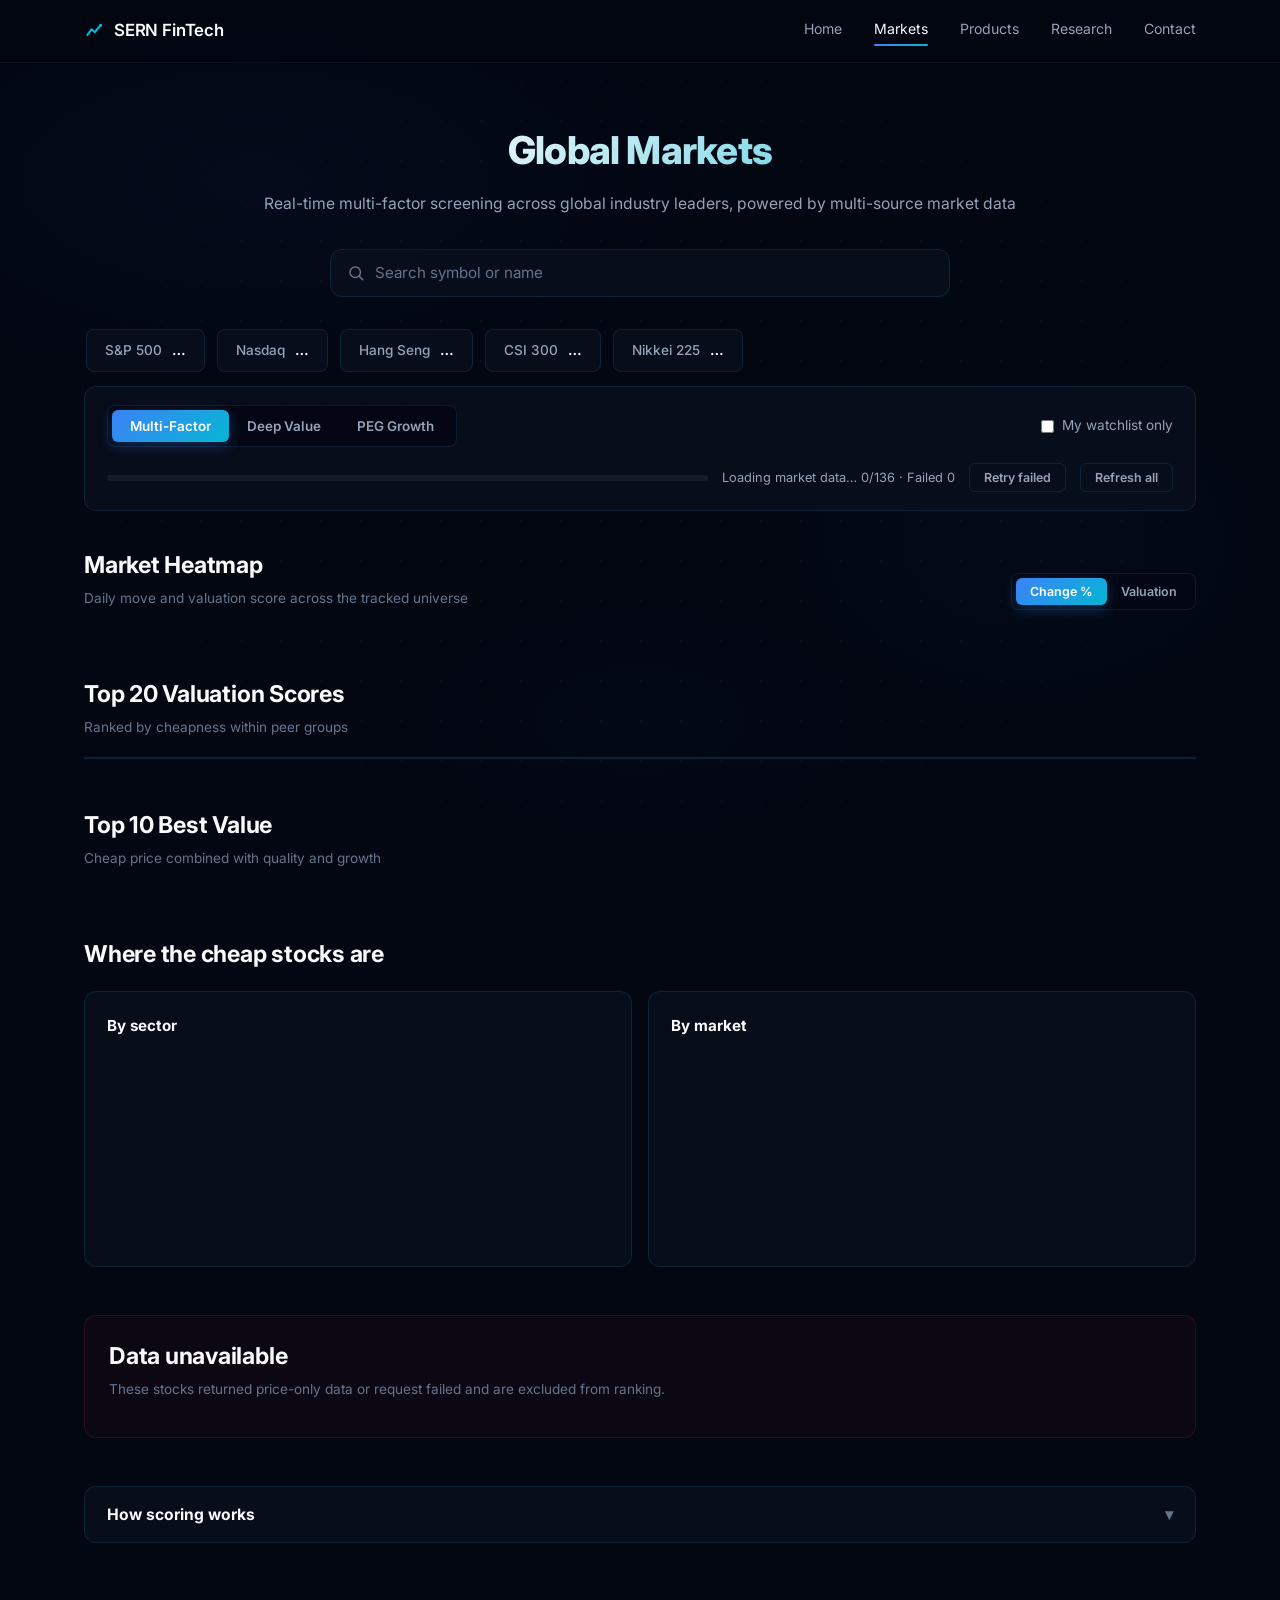
==== markets.html @ c51e7654 "feat: 基本面数据服务端化（Worker /v1/fundamentals 接入报价链） 修复"很多基本面数据为空"：fcf/forwardPe/PEG/非 A 股增速这 5 个字段只有 Yaho" ====
<!DOCTYPE html>
<html lang="en">
<head>
  <meta charset="UTF-8">
  <meta name="viewport" content="width=device-width, initial-scale=1.0">
  <title>SERN FinTech - Markets</title>
  <link rel="preconnect" href="https://fonts.googleapis.com">
  <link rel="preconnect" href="https://fonts.gstatic.com" crossorigin>
  <link href="https://fonts.googleapis.com/css2?family=Inter:wght@300;400;500;600;700;800&display=swap" rel="stylesheet">
  <link rel="stylesheet" href="css/style.css?v=20261005c">
  <link rel="icon" type="image/svg+xml" href="favicon.svg?v=20261005c">
  <link rel="icon" type="image/png" sizes="32x32" href="favicon-32.png?v=20261005c">
  <link rel="apple-touch-icon" href="apple-touch-icon.png?v=20261005c">
</head>
<body class="markets-page">
  <canvas id="particle-canvas" class="particle-canvas"></canvas>
  <div class="bg-grid"></div>
  <div class="bg-glow"></div>

  <nav class="navbar">
    <div class="container nav-container">
      <a href="index.html" class="logo">
        <span class="logo-icon">
          <svg width="20" height="20" viewBox="0 0 24 24" fill="none" stroke="currentColor" stroke-width="2.5" stroke-linecap="round" stroke-linejoin="round">
            <polyline points="4,17 9,10 13,13.5 20,5"></polyline>
            <circle cx="20" cy="5" r="1.8" fill="currentColor" stroke="none"></circle>
          </svg>
        </span>
        <span class="logo-text">SERN FinTech</span>
      </a>
      <ul class="nav-links" id="nav-links">
        <li><a href="index.html" data-i18n="nav.home">Home</a></li>
        <li><a href="markets.html" class="active" data-i18n="nav.markets">Markets</a></li>
        <li><a href="index.html#products" data-i18n="nav.products">Products</a></li>
        <li><a href="index.html#research" data-i18n="nav.research">Research</a></li>
        <li><a href="mailto:hinsyeow@outlook.com" data-i18n="nav.contact">Contact</a></li>
      </ul>
      <button type="button" class="nav-toggle" id="nav-toggle" aria-expanded="false" aria-controls="nav-links" aria-label="Menu">
        <span class="nav-toggle-box" aria-hidden="true">
          <span class="nav-toggle-line"></span>
          <span class="nav-toggle-line"></span>
          <span class="nav-toggle-line"></span>
        </span>
      </button>
      <!-- 语言切换暂时下线，默认英文（i18n.js 同步强制 en；恢复时取消注释即可）
      <button id="lang-toggle" class="lang-toggle">中文</button> -->
    </div>
  </nav>

  <main class="markets-main">
    <div class="container">
      <header class="markets-header">
        <h1 class="markets-title" data-i18n="page.title">Global Markets</h1>
        <p class="markets-subtitle" data-i18n="page.subtitle">Real-time multi-factor screening across global industry leaders, powered by multi-source market data</p>
      </header>

      <section class="search-section">
        <div class="search-box" id="search-box">
          <svg class="search-icon" width="18" height="18" viewBox="0 0 24 24" fill="none" stroke="currentColor" stroke-width="2" stroke-linecap="round" aria-hidden="true">
            <circle cx="11" cy="11" r="7"></circle>
            <line x1="21" y1="21" x2="16.5" y2="16.5"></line>
          </svg>
          <input type="text" id="search-input" autocomplete="off" autocapitalize="off" spellcheck="false" aria-expanded="false" aria-controls="search-panel" role="combobox" placeholder="Search symbol or name">
          <button type="button" class="search-clear" id="search-clear" aria-label="Clear">✕</button>
        </div>
        <div class="search-panel" id="search-panel" role="listbox"></div>
      </section>

      <div class="ticker-strip" id="index-ticker"></div>

      <div class="markets-panel">
        <div class="panel-row">
          <div class="model-seg" id="model-seg" role="group" aria-label="model">
            <button type="button" data-model="multifactor" data-i18n="model.multifactor">Multi-Factor</button>
            <button type="button" data-model="deepvalue" data-i18n="model.deepvalue">Deep Value</button>
            <button type="button" data-model="peg" data-i18n="model.peg">PEG Growth</button>
          </div>
          <label class="watch-toggle">
            <input type="checkbox" id="watch-filter">
            <span data-i18n="watch.filter">My watchlist only</span>
          </label>
        </div>

        <div class="progress-row">
          <div class="progress-track">
            <div class="progress-bar" id="progress-bar"></div>
          </div>
          <span class="progress-label" id="progress-label"></span>
          <button class="panel-btn" id="retry-btn" data-i18n="freshness.retry-failed">Retry failed</button>
          <button class="panel-btn" id="refresh-btn" data-i18n="freshness.refresh">Refresh all</button>
        </div>
      </div>

      <section class="heatmap-section">
        <div class="board-header heatmap-header">
          <div>
            <h2 class="board-title" data-i18n="heat.title">Market Heatmap</h2>
            <p class="board-subtitle" data-i18n="heat.subtitle">Daily move and valuation score across the tracked universe</p>
          </div>
          <div class="model-seg heat-seg" id="heat-seg" role="group" aria-label="heatmap mode">
            <button type="button" data-heat="change" data-i18n="heat.mode-change">Change %</button>
            <button type="button" data-heat="score" data-i18n="heat.mode-score">Valuation</button>
          </div>
        </div>
        <div class="heatmap" id="heatmap-body"></div>
      </section>

      <section class="board-section">
        <div class="board-header">
          <div>
            <h2 class="board-title" data-i18n="top20.title">Top 20 Valuation Scores</h2>
            <p class="board-subtitle" data-i18n="top20.subtitle">Ranked by cheapness within peer groups</p>
          </div>
        </div>
        <div class="rank-board" id="top20-body"></div>
      </section>

      <section class="board-section">
        <div class="board-header">
          <div>
            <h2 class="board-title" data-i18n="top10.title">Top 10 Best Value</h2>
            <p class="board-subtitle" data-i18n="top10.subtitle">Cheap price combined with quality and growth</p>
          </div>
        </div>
        <div class="value-grid" id="top10-body"></div>
      </section>

      <section class="distribution-section">
        <h2 class="board-title" data-i18n="dist.title">Where the cheap stocks are</h2>
        <div class="distribution-grid">
          <div class="donut-card">
            <h3 class="donut-card-title" data-i18n="dist.by-sector">By sector</h3>
            <div class="donut-wrap"><canvas id="donut-sector" class="donut-canvas"></canvas></div>
            <div class="legend-box" id="sector-legend"></div>
          </div>
          <div class="donut-card">
            <h3 class="donut-card-title" data-i18n="dist.by-market">By market</h3>
            <div class="donut-wrap"><canvas id="donut-market" class="donut-canvas"></canvas></div>
            <div class="legend-box" id="market-legend"></div>
          </div>
        </div>
      </section>

      <section class="insufficient-section" id="insufficient-section">
        <h2 class="board-title" data-i18n="insufficient.title">Data unavailable</h2>
        <p class="board-subtitle" data-i18n="insufficient.desc">These stocks returned price-only data or request failed and are excluded from ranking.</p>
        <div class="insufficient-list" id="insufficient-list"></div>
      </section>

      <section class="method-section">
        <button type="button" class="method-head collapsed" id="method-head">
          <span data-i18n="method.title">How scoring works</span>
          <span class="method-chevron">▾</span>
        </button>
        <div class="method-body" id="method-body">
          <p data-i18n="method.p1"></p>
          <p data-i18n="method.p2"></p>
          <p data-i18n="method.p3"></p>
          <p data-i18n="method.p4"></p>
          <p data-i18n="method.p5"></p>
          <p data-i18n="method.p6"></p>
        </div>
      </section>
    </div>
  </main>

  <div class="drawer-overlay" id="drawer-overlay"></div>
  <aside class="drawer" id="drawer">
    <div class="drawer-header">
      <div>
        <h3 class="drawer-title" id="drawer-title"></h3>
        <p class="drawer-sub" id="drawer-sub"></p>
      </div>
      <button class="drawer-close" id="drawer-close" aria-label="close">✕</button>
    </div>
    <div class="drawer-content">
      <div class="drawer-scores" id="drawer-scores"></div>
      <h4 class="drawer-section-title" data-i18n="drawer.metrics">Key metrics</h4>
      <div class="drawer-metrics" id="drawer-metrics"></div>
      <h4 class="drawer-section-title" data-i18n="drawer.trend">3-month trend</h4>
      <div class="drawer-spark-wrap"><canvas id="drawer-spark" class="drawer-spark"></canvas></div>
      <a class="btn btn-primary drawer-yahoo" id="drawer-yahoo" target="_blank" rel="noopener" data-i18n="drawer.open-yahoo">View on Yahoo Finance</a>
    </div>
  </aside>

  <script src="js/data/universe.js?v=20261005c"></script>
  <script src="js/i18n.js?v=20261005c"></script>
  <script src="js/nav.js?v=20261005c"></script>
  <script src="js/yahoo-client.js?v=20261005c"></script>
  <script src="js/market-data.js?v=20261005c"></script>
  <script src="js/scoring.js?v=20261005c"></script>
  <script src="js/heatmap.js?v=20261005c"></script>
  <script src="js/markets.js?v=20261005c"></script>
  <script src="js/search.js?v=20261005c"></script>
</body>
</html>
---- css/style.css ----
:root {
  --bg-primary: #030712;
  --bg-secondary: #0b1120;
  --bg-card: rgba(11, 17, 32, 0.65);
  --border-color: rgba(56, 189, 248, 0.12);
  --border-glow: rgba(56, 189, 248, 0.25);
  --text-primary: #f8fafc;
  --text-secondary: #94a3b8;
  --text-muted: #64748b;
  --accent-blue: #3b82f6;
  --accent-cyan: #06b6d4;
  --accent-orange: #f97316;
  --accent-yellow: #eab308;
  --accent-green: #22c55e;
  --accent-red: #ef4444;
  --gradient-start: #3b82f6;
  --gradient-end: #06b6d4;
  --font-family: 'Inter', -apple-system, BlinkMacSystemFont, 'Segoe UI', sans-serif;
}

*, *::before, *::after {
  margin: 0;
  padding: 0;
  box-sizing: border-box;
}

html {
  scroll-behavior: smooth;
}

body {
  font-family: var(--font-family);
  background-color: var(--bg-primary);
  color: var(--text-primary);
  line-height: 1.6;
  overflow-x: hidden;
  min-height: 100vh;
}

/* Particle Canvas */
.particle-canvas {
  position: fixed;
  inset: 0;
  width: 100%;
  height: 100%;
  pointer-events: none;
  z-index: 0;
}

/* Background Grid */
.bg-grid {
  position: fixed;
  inset: 0;
  pointer-events: none;
  z-index: 0;
  background-image:
    radial-gradient(circle at 1px 1px, rgba(56, 189, 248, 0.06) 1px, transparent 0);
  background-size: 40px 40px;
  mask-image: radial-gradient(ellipse at center, black 40%, transparent 80%);
  -webkit-mask-image: radial-gradient(ellipse at center, black 40%, transparent 80%);
}

/* Ambient Glow */
.bg-glow {
  position: fixed;
  inset: 0;
  pointer-events: none;
  z-index: 0;
  background:
    radial-gradient(ellipse 60% 40% at 20% 20%, rgba(59, 130, 246, 0.04) 0%, transparent 60%),
    radial-gradient(ellipse 50% 50% at 80% 60%, rgba(6, 182, 212, 0.03) 0%, transparent 50%),
    radial-gradient(ellipse 40% 30% at 50% 80%, rgba(59, 130, 246, 0.02) 0%, transparent 50%);
}

/* Container */
.container {
  max-width: 1160px;
  margin: 0 auto;
  padding: 0 24px;
  position: relative;
  z-index: 1;
}

/* Text Gradient */
.text-gradient {
  background: linear-gradient(135deg, var(--text-primary) 0%, var(--accent-cyan) 100%);
  -webkit-background-clip: text;
  -webkit-text-fill-color: transparent;
  background-clip: text;
}

/* Buttons */
.btn {
  display: inline-flex;
  align-items: center;
  justify-content: center;
  padding: 10px 22px;
  border-radius: 6px;
  font-size: 0.88rem;
  font-weight: 500;
  text-decoration: none;
  transition: all 0.3s ease;
  cursor: pointer;
  border: 1px solid transparent;
  letter-spacing: 0.01em;
}

.btn-primary {
  background: linear-gradient(180deg, #3b82f6, #1d4ed8);
  color: white;
  box-shadow: 0 0 20px rgba(59, 130, 246, 0.25), inset 0 1px 0 rgba(255,255,255,0.15);
  border: 1px solid rgba(96, 165, 250, 0.3);
}

.btn-primary:hover {
  transform: translateY(-2px);
  box-shadow: 0 0 30px rgba(59, 130, 246, 0.4), inset 0 1px 0 rgba(255,255,255,0.2);
}

.btn-outline {
  background: rgba(255,255,255,0.02);
  border-color: rgba(148, 163, 184, 0.3);
  color: var(--text-primary);
}

.btn-outline:hover {
  border-color: var(--accent-cyan);
  color: var(--accent-cyan);
  background: rgba(6, 182, 212, 0.05);
}

.btn-large {
  padding: 14px 36px;
  font-size: 1rem;
}

/* Navigation */
.navbar {
  position: fixed;
  top: 0;
  left: 0;
  right: 0;
  z-index: 100;
  padding: 16px 0;
  background: rgba(3, 7, 18, 0.65);
  backdrop-filter: blur(16px);
  -webkit-backdrop-filter: blur(16px);
  border-bottom: 1px solid rgba(255,255,255,0.04);
}

.nav-container {
  display: flex;
  align-items: center;
  justify-content: space-between;
}

.logo {
  display: flex;
  align-items: center;
  gap: 10px;
  text-decoration: none;
  color: var(--text-primary);
  font-weight: 600;
  font-size: 1.05rem;
}

.logo-icon {
  display: flex;
  align-items: center;
  color: var(--accent-cyan);
}

.logo-text {
  letter-spacing: -0.01em;
}

.nav-links {
  display: flex;
  list-style: none;
  gap: 32px;
}

.nav-links a {
  color: var(--text-secondary);
  text-decoration: none;
  font-size: 0.88rem;
  font-weight: 400;
  transition: color 0.3s ease;
}

.nav-links a:hover {
  color: var(--text-primary);
}

/* Mobile hamburger toggle: hidden on desktop, shown ≤768px where .nav-links is
   hidden; js/nav.js toggles .open + aria-expanded, and the three lines morph
   into an X while open. */
.nav-toggle {
  display: none;
  align-items: center;
  justify-content: center;
  width: 40px;
  height: 40px;
  color: var(--text-secondary);
  background: rgba(56, 189, 248, 0.06);
  border: 1px solid var(--border-color);
  border-radius: 10px;
  cursor: pointer;
  transition: color 0.25s ease, background 0.25s ease, border-color 0.25s ease;
}
.nav-toggle:hover,
.nav-toggle[aria-expanded="true"] {
  color: var(--accent-cyan);
  background: rgba(56, 189, 248, 0.12);
  border-color: var(--border-glow);
}
.nav-toggle:focus-visible {
  outline: 2px solid var(--accent-cyan);
  outline-offset: 2px;
}
.nav-toggle-box {
  position: relative;
  width: 18px;
  height: 14px;
}
.nav-toggle-line {
  position: absolute;
  left: 0;
  width: 100%;
  height: 2px;
  border-radius: 2px;
  background: currentColor;
  transition: top 0.25s ease, transform 0.25s ease, opacity 0.2s ease;
}
.nav-toggle-line:nth-child(1) { top: 0; }
.nav-toggle-line:nth-child(2) { top: 6px; }
.nav-toggle-line:nth-child(3) { top: 12px; }
.nav-toggle[aria-expanded="true"] .nav-toggle-line:nth-child(1) {
  top: 6px;
  transform: rotate(45deg);
}
.nav-toggle[aria-expanded="true"] .nav-toggle-line:nth-child(2) {
  opacity: 0;
}
.nav-toggle[aria-expanded="true"] .nav-toggle-line:nth-child(3) {
  top: 6px;
  transform: rotate(-45deg);
}
@keyframes nav-drop {
  from { opacity: 0; transform: translateY(-6px); }
  to { opacity: 1; transform: translateY(0); }
}

/* Hero Section */
.hero {
  position: relative;
  padding: 140px 0 80px;
  min-height: 100vh;
  display: flex;
  align-items: center;
  overflow: hidden;
}

.hero-bg-canvas {
  position: absolute;
  inset: 0;
  width: 100%;
  height: 100%;
  z-index: 0;
  opacity: 1;
}

.hero-container {
  display: grid;
  grid-template-columns: 1.1fr 1fr;
  gap: 40px;
  align-items: center;
}

.hero-content {
  position: relative;
  z-index: 2;
}

.hero-title {
  font-size: 3rem;
  font-weight: 700;
  line-height: 1.15;
  letter-spacing: -0.02em;
  margin-bottom: 18px;
}

.hero-subtitle {
  font-size: 1rem;
  color: var(--text-secondary);
  line-height: 1.7;
  margin-bottom: 32px;
}

.hero-buttons {
  display: flex;
  gap: 12px;
  flex-wrap: wrap;
}

.hero-visual {
  position: relative;
  display: flex;
  align-items: center;
  justify-content: center;
  z-index: 2;
}

#globe-canvas {
  width: 100%;
  max-width: 420px;
  height: auto;
}

.globe-glow {
  position: absolute;
  width: 350px;
  height: 350px;
  background: radial-gradient(circle, rgba(59, 130, 246, 0.4) 0%, rgba(6, 182, 212, 0.2) 40%, transparent 70%);
  border-radius: 50%;
  pointer-events: none;
  filter: blur(60px);
  z-index: -1;
}

/* Stats Bar */
.stats-bar {
  position: relative;
  z-index: 2;
  padding: 36px 0;
  background: rgba(11, 17, 32, 0.45);
  border-top: 1px solid var(--border-color);
  border-bottom: 1px solid var(--border-color);
  backdrop-filter: blur(8px);
}

.stats-bar-dark {
  background: rgba(3, 7, 18, 0.75);
}

.stats-container {
  display: flex;
  align-items: center;
  justify-content: space-around;
}

.stat-item {
  text-align: center;
  flex: 1;
}

.stat-value {
  font-size: 2.2rem;
  font-weight: 700;
  color: var(--text-primary);
  letter-spacing: -0.02em;
  line-height: 1.2;
}

.stat-plus,
.stat-percent,
.stat-unit {
  font-size: 1.3rem;
  color: var(--accent-cyan);
  font-weight: 600;
  margin-left: 2px;
}

.stat-small {
  font-size: 1.1rem;
  font-weight: 600;
  color: var(--text-primary);
  margin-left: 4px;
}

.stat-label {
  font-size: 0.8rem;
  color: var(--text-secondary);
  margin-top: 4px;
  letter-spacing: 0.02em;
}

.stat-divider {
  width: 1px;
  height: 48px;
  background: linear-gradient(to bottom, transparent, var(--border-glow), transparent);
}

/* Section Title */
.section-title {
  font-size: 1.35rem;
  font-weight: 600;
  margin-bottom: 24px;
  color: var(--text-primary);
  letter-spacing: -0.01em;
}

.section-title.center {
  text-align: center;
}

/* Solutions Section */
.solutions {
  padding: 72px 0;
  position: relative;
  z-index: 2;
}

.solutions-grid {
  display: grid;
  grid-template-columns: repeat(3, 1fr);
  gap: 18px;
}

.solution-card {
  background: var(--bg-card);
  border: 1px solid rgba(56, 189, 248, 0.2);
  border-radius: 10px;
  padding: 22px;
  backdrop-filter: blur(10px);
  transition: all 0.3s ease;
  position: relative;
  overflow: hidden;
  box-shadow: 0 0 25px rgba(56, 189, 248, 0.08), inset 0 0 30px rgba(56, 189, 248, 0.03);
}

.solution-card::before {
  content: '';
  position: absolute;
  top: 0;
  left: 0;
  right: 0;
  height: 1px;
  background: linear-gradient(90deg, transparent, var(--border-glow), transparent);
}

.solution-card:hover {
  border-color: var(--border-glow);
  transform: translateY(-3px);
  box-shadow: 0 10px 40px rgba(0, 0, 0, 0.3);
}

.card-header h3 {
  font-size: 0.95rem;
  font-weight: 600;
  margin-bottom: 14px;
  color: var(--text-primary);
}

.card-metrics {
  margin-bottom: 14px;
}

.metric-row {
  display: flex;
  justify-content: space-between;
  align-items: center;
  padding: 5px 0;
  border-bottom: 1px solid rgba(255,255,255,0.04);
}

.metric-name {
  font-size: 0.78rem;
  color: var(--text-muted);
}

.metric-value {
  font-size: 0.82rem;
  font-weight: 600;
  color: var(--text-primary);
}

.metric-value.negative {
  color: var(--accent-red);
}

.card-list {
  list-style: none;
  margin-bottom: 14px;
}

.card-list li {
  display: flex;
  align-items: center;
  gap: 8px;
  font-size: 0.8rem;
  color: var(--text-secondary);
  padding: 4px 0;
}

.bullet {
  width: 3px;
  height: 3px;
  border-radius: 50%;
  background: var(--accent-cyan);
  flex-shrink: 0;
}

.card-chart {
  width: 100%;
  height: 90px;
  display: block;
}

.card-x-labels {
  display: flex;
  justify-content: space-between;
  margin-top: 6px;
  padding: 0 2px;
}

.card-x-labels span {
  font-size: 0.6rem;
  color: var(--text-muted);
}

/* Analysis Section */
.analysis {
  padding: 72px 0;
  position: relative;
  z-index: 2;
}

.analysis-container {
  display: grid;
  grid-template-columns: 1fr 1.3fr;
  gap: 40px;
  align-items: start;
}

.analysis-text .section-title {
  margin-bottom: 6px;
}

.analysis-subtitle {
  font-size: 0.9rem;
  color: var(--text-secondary);
  margin-bottom: 20px;
}

.analysis-dots {
  display: grid;
  grid-template-columns: repeat(11, 1fr);
  gap: 10px;
  max-width: 220px;
  position: relative;
}

.dot {
  width: 5px;
  height: 5px;
  border-radius: 50%;
  background: rgba(56, 189, 248, 0.2);
}

.analysis-dots::before,
.analysis-dots::after {
  content: '';
  position: absolute;
  left: 0;
  right: 0;
  height: 1px;
  background: repeating-linear-gradient(
    90deg,
    rgba(56, 189, 248, 0.15) 0px,
    rgba(56, 189, 248, 0.15) 6px,
    transparent 6px,
    transparent 12px
  );
}

.analysis-dots::before {
  top: -10px;
}

.analysis-dots::after {
  bottom: -10px;
}

.analysis-chart-wrapper {
  background: var(--bg-card);
  border: 1px solid var(--border-color);
  border-radius: 10px;
  padding: 18px;
  position: relative;
  overflow: hidden;
}

.analysis-chart-wrapper::before {
  content: '';
  position: absolute;
  top: 0;
  left: 0;
  right: 0;
  height: 1px;
  background: linear-gradient(90deg, transparent, var(--border-glow), transparent);
}

.analysis-chart-header {
  display: flex;
  align-items: center;
  justify-content: space-between;
  margin-bottom: 14px;
}

.analysis-chart-header h4 {
  font-size: 0.88rem;
  font-weight: 600;
  color: var(--text-primary);
}

.badge {
  font-size: 0.68rem;
  color: var(--accent-cyan);
  background: rgba(6, 182, 212, 0.08);
  padding: 3px 10px;
  border-radius: 4px;
  border: 1px solid rgba(6, 182, 212, 0.15);
}

#portfolio-chart {
  width: 100%;
  height: 220px;
  display: block;
}

.chart-x-labels {
  display: flex;
  justify-content: space-between;
  margin-top: 8px;
  padding: 0 4px;
}

.chart-x-labels span {
  font-size: 0.62rem;
  color: var(--text-muted);
}

/* Partners Section */
.partners {
  padding: 56px 0;
  position: relative;
  z-index: 2;
  border-top: 1px solid var(--border-color);
  border-bottom: 1px solid var(--border-color);
  background: rgba(11, 17, 32, 0.25);
}

.partners-grid {
  display: flex;
  justify-content: center;
  align-items: center;
  gap: 48px;
  flex-wrap: wrap;
}

.partner-item {
  display: flex;
  align-items: center;
  gap: 10px;
  color: var(--text-secondary);
  transition: color 0.3s ease;
}

.partner-item:hover {
  color: var(--text-primary);
}

.partner-icon {
  display: flex;
  align-items: center;
  color: var(--text-secondary);
  opacity: 0.8;
}

.partner-name {
  font-size: 0.9rem;
  font-weight: 500;
}

/* CTA + Footer Wrapper */
.cta-footer-wrap {
  position: relative;
  overflow: hidden;
}

.bg-wave-canvas {
  position: fixed;
  inset: 0;
  width: 100%;
  height: 100%;
  z-index: 0;
  pointer-events: none;
}

/* CTA Section */
.cta {
  padding: 90px 0 60px;
  position: relative;
  z-index: 2;
  text-align: center;
}

.cta-title {
  font-size: 1.7rem;
  font-weight: 600;
  margin-bottom: 22px;
  color: var(--text-primary);
  letter-spacing: -0.01em;
}

.cta-container {
  position: relative;
}

/* Footer */
.footer {
  position: relative;
  padding: 0;
  z-index: 2;
}

.footer-content {
  position: relative;
  padding-top: 60px;
  border-top: 1px solid rgba(255,255,255,0.04);
}

.footer-grid {
  display: grid;
  grid-template-columns: 2fr 1fr 1fr 1fr;
  gap: 40px;
  margin-bottom: 44px;
}

.footer-brand .logo {
  margin-bottom: 12px;
}

.footer-desc {
  font-size: 0.82rem;
  color: var(--text-muted);
  line-height: 1.6;
  max-width: 260px;
}

.footer-links-col h4 {
  font-size: 0.82rem;
  font-weight: 600;
  color: var(--text-primary);
  margin-bottom: 14px;
}

.footer-links-col ul {
  list-style: none;
}

.footer-links-col li {
  margin-bottom: 9px;
}

.footer-links-col a {
  color: var(--text-muted);
  text-decoration: none;
  font-size: 0.82rem;
  transition: color 0.3s ease;
}

.footer-links-col a:hover {
  color: var(--accent-cyan);
}

.footer-bottom {
  border-top: 1px solid rgba(255,255,255,0.04);
  padding: 18px 0;
  text-align: center;
}

.footer-bottom p {
  font-size: 0.78rem;
  color: var(--text-muted);
}

/* Responsive */
@media (max-width: 1024px) {
  .hero-container {
    grid-template-columns: 1fr;
    text-align: center;
  }
  .hero-title {
    font-size: 2.5rem;
  }
  .hero-buttons {
    justify-content: center;
  }
  .hero-visual {
    order: -1;
  }
  #globe-canvas {
    max-width: 300px;
  }
  .solutions-grid {
    grid-template-columns: repeat(2, 1fr);
  }
  .analysis-container {
    grid-template-columns: 1fr;
  }
  .analysis-chart-wrapper {
    max-width: 600px;
  }
  .footer-grid {
    grid-template-columns: 1fr 1fr 1fr;
  }
  .footer-brand {
    grid-column: 1 / -1;
  }
}

@media (max-width: 768px) {
  .nav-links {
    display: none;
  }
  .nav-toggle {
    display: flex;
  }
  /* Floating card under the toggle, right-aligned to the container gutter */
  .nav-links.open {
    display: flex;
    flex-direction: column;
    gap: 2px;
    position: absolute;
    top: calc(100% + 10px);
    right: 24px;
    left: auto;
    min-width: 216px;
    margin: 0;
    padding: 8px;
    background: rgba(8, 15, 32, 0.94);
    backdrop-filter: blur(20px);
    -webkit-backdrop-filter: blur(20px);
    border: 1px solid var(--border-color);
    border-radius: 14px;
    box-shadow: 0 18px 50px rgba(0, 0, 0, 0.55);
    animation: nav-drop 0.22s ease;
  }
  .nav-links.open a {
    display: block;
    padding: 11px 14px;
    border-radius: 9px;
    font-size: 0.92rem;
    transition: color 0.2s ease, background 0.2s ease;
  }
  .nav-links.open a:hover {
    color: var(--text-primary);
    background: rgba(56, 189, 248, 0.1);
  }
  .nav-links.open a.active {
    color: var(--accent-cyan);
    background: rgba(56, 189, 248, 0.08);
  }
  .nav-links.open a.active::after {
    display: none; /* the card highlight replaces the desktop underline */
  }
  .hero {
    padding: 120px 0 60px;
    min-height: auto;
  }
  .hero-title {
    font-size: 1.9rem;
  }
  .stats-container {
    flex-direction: column;
    gap: 24px;
  }
  .stat-divider {
    width: 60px;
    height: 1px;
  }
  .solutions-grid {
    grid-template-columns: 1fr;
  }
  .partners-grid {
    gap: 24px;
  }
  .footer-grid {
    grid-template-columns: 1fr 1fr;
    gap: 28px;
  }
}

@media (max-width: 480px) {
  .hero-title {
    font-size: 1.6rem;
  }
  .stat-value {
    font-size: 1.7rem;
  }
  .cta-title {
    font-size: 1.3rem;
  }
  .footer-grid {
    grid-template-columns: 1fr;
  }
}

/* ============================================================
   Markets Page
   ============================================================ */

/* ---------- Language toggle ---------- */
.lang-toggle {
  margin-left: 20px;
  padding: 6px 14px;
  font-family: inherit;
  font-size: 0.8rem;
  font-weight: 600;
  color: var(--text-secondary);
  background: rgba(56, 189, 248, 0.08);
  border: 1px solid var(--border-color);
  border-radius: 6px;
  cursor: pointer;
  transition: all 0.2s ease;
}
.lang-toggle:hover {
  color: var(--text-primary);
  border-color: var(--border-glow);
  background: rgba(56, 189, 248, 0.14);
}
.nav-links a.active {
  color: var(--text-primary);
}
.nav-links a.active::after {
  content: '';
  display: block;
  height: 2px;
  margin-top: 2px;
  background: linear-gradient(90deg, var(--gradient-start), var(--gradient-end));
  border-radius: 2px;
}

/* ---------- Layout ---------- */
.markets-main {
  position: relative;
  z-index: 1;
  padding: 120px 0 80px;
}
.markets-header {
  text-align: center;
  margin-bottom: 32px;
}
.markets-title {
  font-size: 2.4rem;
  font-weight: 800;
  letter-spacing: -0.02em;
  background: linear-gradient(135deg, #f8fafc 30%, var(--accent-cyan));
  -webkit-background-clip: text;
  background-clip: text;
  -webkit-text-fill-color: transparent;
}
.markets-subtitle {
  margin-top: 10px;
  color: var(--text-secondary);
  font-size: 0.98rem;
}

/* ---------- Stock search ---------- */
.search-section {
  position: relative;
  max-width: 620px;
  margin: 0 auto 28px;
  z-index: 20; /* the suggestion panel floats above the ticker and cards */
}
.search-box {
  display: flex;
  align-items: center;
  gap: 10px;
  padding: 0 16px;
  background: var(--bg-card);
  border: 1px solid var(--border-color);
  border-radius: 12px;
  transition: border-color 0.2s ease, box-shadow 0.2s ease;
}
.search-box:focus-within {
  border-color: var(--border-glow);
  box-shadow: 0 0 0 3px rgba(56, 189, 248, 0.12);
}
.search-icon {
  flex: 0 0 auto;
  color: var(--text-muted);
}
#search-input {
  flex: 1;
  min-width: 0;
  height: 46px;
  background: none;
  border: none;
  outline: none;
  color: var(--text-primary);
  font-family: inherit;
  font-size: 0.95rem;
}
#search-input::placeholder {
  color: var(--text-muted);
}
.search-clear {
  display: none;
  align-items: center;
  justify-content: center;
  width: 26px;
  height: 26px;
  color: var(--text-muted);
  background: none;
  border: none;
  border-radius: 50%;
  cursor: pointer;
  font-size: 0.75rem;
  transition: color 0.2s ease, background 0.2s ease;
}
.search-clear.visible {
  display: flex;
}
.search-clear:hover {
  color: var(--text-primary);
  background: rgba(255, 255, 255, 0.08);
}
.search-panel {
  display: none;
  position: absolute;
  top: calc(100% + 8px);
  left: 0;
  right: 0;
  max-height: 340px;
  overflow-y: auto;
  padding: 8px;
  background: rgba(8, 15, 32, 0.94);
  backdrop-filter: blur(20px);
  -webkit-backdrop-filter: blur(20px);
  border: 1px solid var(--border-color);
  border-radius: 14px;
  box-shadow: 0 18px 50px rgba(0, 0, 0, 0.55);
  animation: nav-drop 0.18s ease;
}
.search-panel.open {
  display: block;
}
.search-group-title {
  padding: 8px 12px 4px;
  font-size: 0.72rem;
  font-weight: 600;
  letter-spacing: 0.06em;
  text-transform: uppercase;
  color: var(--text-muted);
}
.search-item {
  display: flex;
  align-items: center;
  justify-content: space-between;
  gap: 12px;
  width: 100%;
  padding: 10px 12px;
  background: none;
  border: none;
  border-radius: 9px;
  font-family: inherit;
  font-size: 0.9rem;
  color: var(--text-primary);
  cursor: pointer;
  text-align: left;
}
.search-item:hover,
.search-item.active {
  background: rgba(56, 189, 248, 0.1);
}
.search-item-name {
  overflow: hidden;
  text-overflow: ellipsis;
  white-space: nowrap;
}
.search-item-meta {
  display: flex;
  align-items: center;
  gap: 8px;
  flex: 0 0 auto;
}
.search-item-symbol {
  color: var(--text-secondary);
  font-size: 0.8rem;
}
.search-chip {
  padding: 2px 8px;
  font-size: 0.68rem;
  font-weight: 600;
  color: var(--accent-cyan);
  background: rgba(56, 189, 248, 0.1);
  border: 1px solid var(--border-color);
  border-radius: 999px;
}
.search-note {
  padding: 14px 12px;
  text-align: center;
  color: var(--text-muted);
  font-size: 0.85rem;
}
.search-loading {
  padding: 8px 12px;
  font-size: 0.78rem;
}
/* skeleton/failure note in the drawer metrics grid (off-universe results) */
.drawer-note {
  grid-column: 1 / -1;
  padding: 18px 14px;
  text-align: center;
  color: var(--text-muted);
  font-size: 0.88rem;
}

/* ---------- Ticker strip ---------- */
.ticker-strip {
  display: flex;
  gap: 12px;
  overflow-x: auto;
  padding: 4px 2px 14px;
  scrollbar-width: none;
}
.ticker-strip::-webkit-scrollbar { display: none; }
.ticker-item {
  display: flex;
  align-items: center;
  gap: 10px;
  flex: 0 0 auto;
  padding: 10px 18px;
  background: var(--bg-card);
  border: 1px solid var(--border-color);
  border-radius: 8px;
  font-size: 0.85rem;
}
.ticker-name { color: var(--text-secondary); font-weight: 500; }
.ticker-value { font-weight: 700; }
/* 红涨绿跌 (spec §5.1) */
.ticker-value.up { color: var(--accent-red); }
.ticker-value.down { color: var(--accent-green); }
.ticker-na { color: var(--text-muted); }

/* ---------- Control panel ---------- */
.markets-panel {
  background: var(--bg-card);
  border: 1px solid var(--border-color);
  border-radius: 12px;
  padding: 18px 22px;
  margin-bottom: 36px;
}
.panel-row {
  display: flex;
  align-items: center;
  justify-content: space-between;
  gap: 16px;
  flex-wrap: wrap;
}
.model-seg {
  display: inline-flex;
  background: rgba(3, 7, 18, 0.7);
  border: 1px solid var(--border-color);
  border-radius: 8px;
  padding: 4px;
}
.model-seg button {
  padding: 8px 18px;
  font-family: inherit;
  font-size: 0.84rem;
  font-weight: 600;
  color: var(--text-secondary);
  background: transparent;
  border: none;
  border-radius: 6px;
  cursor: pointer;
  transition: all 0.2s ease;
}
.model-seg button:hover { color: var(--text-primary); }
.model-seg button.active {
  color: #fff;
  background: linear-gradient(135deg, var(--gradient-start), var(--gradient-end));
  box-shadow: 0 4px 14px rgba(59, 130, 246, 0.3);
}
.watch-toggle {
  display: inline-flex;
  align-items: center;
  gap: 8px;
  font-size: 0.85rem;
  color: var(--text-secondary);
  cursor: pointer;
  user-select: none;
}
.watch-toggle input { accent-color: var(--accent-cyan); cursor: pointer; }

.progress-row {
  display: flex;
  align-items: center;
  gap: 14px;
  margin-top: 16px;
}
.progress-track {
  flex: 1;
  height: 6px;
  background: rgba(255, 255, 255, 0.06);
  border-radius: 3px;
  overflow: hidden;
}
.progress-bar {
  height: 100%;
  width: 0;
  background: linear-gradient(90deg, var(--gradient-start), var(--gradient-end));
  border-radius: 3px;
  transition: width 0.3s ease;
}
.progress-label {
  font-size: 0.8rem;
  color: var(--text-secondary);
  white-space: nowrap;
}
.panel-btn {
  padding: 6px 14px;
  font-family: inherit;
  font-size: 0.78rem;
  font-weight: 600;
  color: var(--text-secondary);
  background: transparent;
  border: 1px solid var(--border-color);
  border-radius: 6px;
  cursor: pointer;
  white-space: nowrap;
  transition: all 0.2s ease;
}
.panel-btn:hover {
  color: var(--text-primary);
  border-color: var(--border-glow);
}

/* ---------- Board sections ---------- */
.board-section { margin-bottom: 48px; }
.board-header { margin-bottom: 18px; }
.board-title {
  font-size: 1.45rem;
  font-weight: 700;
  letter-spacing: -0.01em;
}
.board-subtitle {
  margin-top: 4px;
  font-size: 0.85rem;
  color: var(--text-muted);
}

/* ---------- Rank rows (custom table) ---------- */
.rank-board {
  background: var(--bg-card);
  border: 1px solid var(--border-color);
  border-radius: 12px;
  overflow: hidden;
}
.rank-row {
  display: grid;
  grid-template-columns: 48px minmax(180px, 2fr) minmax(150px, 1.4fr) minmax(170px, 1.6fr) 92px 92px 56px;
  align-items: center;
  gap: 12px;
  padding: 13px 20px;
  border-top: 1px solid rgba(255, 255, 255, 0.04);
  cursor: pointer;
  transition: background 0.15s ease;
}
.rank-row:first-child { border-top: none; }
.rank-row:not(.rank-head):hover { background: rgba(56, 189, 248, 0.06); }
.rank-head {
  background: rgba(3, 7, 18, 0.55);
  font-size: 0.74rem;
  font-weight: 600;
  text-transform: uppercase;
  letter-spacing: 0.05em;
  color: var(--text-muted);
  cursor: default;
}
.rank-num {
  font-size: 0.95rem;
  font-weight: 700;
  color: var(--text-secondary);
}
.rank-row:nth-child(2) .rank-num,
.rank-row:nth-child(3) .rank-num,
.rank-row:nth-child(4) .rank-num { color: var(--accent-cyan); }
.rank-company-name { font-size: 0.92rem; font-weight: 600; }
.rank-company-symbol { font-size: 0.76rem; color: var(--text-muted); }
.rank-tags { display: flex; flex-wrap: wrap; gap: 6px; }
.market-tag, .sector-tag {
  padding: 2px 9px;
  font-size: 0.7rem;
  font-weight: 600;
  border-radius: 4px;
  white-space: nowrap;
}
.market-tag {
  background: rgba(56, 189, 248, 0.1);
  color: var(--accent-cyan);
  border: 1px solid rgba(56, 189, 248, 0.2);
}
.market-cn { background: rgba(239, 68, 68, 0.1); color: var(--accent-red); border-color: rgba(239,68,68,0.2); }
.market-hk { background: rgba(249, 115, 22, 0.1); color: var(--accent-orange); border-color: rgba(249,115,22,0.2); }
.market-jp { background: rgba(34, 197, 94, 0.1); color: var(--accent-green); border-color: rgba(34,197,94,0.2); }
.market-kr { background: rgba(6, 182, 212, 0.1); color: var(--accent-cyan); border-color: rgba(6,182,212,0.2); }
.market-tw { background: rgba(234, 179, 8, 0.1); color: var(--accent-yellow); border-color: rgba(234,179,8,0.2); }
.market-eu { background: rgba(168, 85, 247, 0.1); color: #c084fc; border-color: rgba(168,85,247,0.2); }
.sector-tag {
  background: rgba(255, 255, 255, 0.05);
  color: var(--text-secondary);
}
.rank-metrics {
  display: grid;
  grid-template-columns: repeat(3, 1fr);
  gap: 8px;
  font-size: 0.82rem;
  color: var(--text-secondary);
  text-align: left;
}
.rank-metrics-head { font-size: 0.72rem; color: var(--text-muted); font-weight: 600; }
.rank-score { text-align: center; font-size: 0.92rem; font-weight: 700; color: var(--accent-cyan); }
.rank-head .rank-score { font-size: 0.72rem; color: var(--text-muted); }
.rank-actions { display: flex; justify-content: flex-end; }
.star-btn {
  display: inline-flex;
  color: var(--text-muted);
  background: transparent;
  border: none;
  cursor: pointer;
  padding: 4px;
  border-radius: 4px;
  transition: color 0.15s ease, transform 0.15s ease;
}
.star-btn:hover { color: var(--accent-yellow); transform: scale(1.15); }
.star-btn.starred { color: var(--accent-yellow); }
.board-placeholder {
  padding: 40px 20px;
  text-align: center;
  color: var(--text-muted);
  font-size: 0.88rem;
}

/* ---------- Top 10 value cards ---------- */
.value-grid {
  display: grid;
  grid-template-columns: repeat(2, 1fr);
  gap: 14px;
}
.value-card {
  background: var(--bg-card);
  border: 1px solid var(--border-color);
  border-radius: 12px;
  padding: 18px 20px;
  cursor: pointer;
  transition: all 0.2s ease;
}
.value-card:hover {
  border-color: var(--border-glow);
  transform: translateY(-2px);
  box-shadow: 0 10px 30px rgba(0, 0, 0, 0.35);
}
.value-card-top {
  display: flex;
  align-items: center;
  gap: 14px;
  margin-bottom: 14px;
}
.value-rank {
  font-size: 0.85rem;
  font-weight: 800;
  color: var(--accent-cyan);
  background: rgba(56, 189, 248, 0.1);
  border: 1px solid rgba(56, 189, 248, 0.2);
  border-radius: 6px;
  padding: 4px 9px;
}
.value-card-name-wrap { flex: 1; min-width: 0; }
.value-card-name {
  display: block;
  font-size: 0.95rem;
  font-weight: 700;
  white-space: nowrap;
  overflow: hidden;
  text-overflow: ellipsis;
}
.value-card-sub { font-size: 0.76rem; color: var(--text-muted); }
.value-score {
  font-size: 1.5rem;
  font-weight: 800;
  color: var(--accent-cyan);
}
.mini-bars {
  display: grid;
  grid-template-columns: repeat(3, 1fr);
  gap: 12px;
}
.mini-bar-col { display: flex; flex-direction: column; gap: 5px; }
.mini-bar-label { font-size: 0.68rem; color: var(--text-muted); font-weight: 600; }
.mini-bar-track {
  height: 5px;
  background: rgba(255, 255, 255, 0.06);
  border-radius: 3px;
  overflow: hidden;
}
.mini-bar-fill {
  height: 100%;
  border-radius: 3px;
  width: 0;
  transition: width 0.4s ease;
}
.mini-bar-valuation { background: linear-gradient(90deg, #3b82f6, #06b6d4); }
.mini-bar-quality { background: linear-gradient(90deg, #22c55e, #84cc16); }
.mini-bar-growth { background: linear-gradient(90deg, #f97316, #eab308); }

/* ---------- Distribution donuts ---------- */
.distribution-section { margin-bottom: 48px; }
.distribution-grid {
  display: grid;
  grid-template-columns: repeat(2, 1fr);
  gap: 16px;
  margin-top: 18px;
}
.donut-card {
  background: var(--bg-card);
  border: 1px solid var(--border-color);
  border-radius: 12px;
  padding: 22px;
}
.donut-card-title {
  font-size: 0.95rem;
  font-weight: 700;
  margin-bottom: 12px;
}
.donut-wrap {
  display: flex;
  justify-content: center;
}
.donut-canvas { width: 180px; height: 180px; }
.legend-box { margin-top: 14px; }
.legend-row {
  display: flex;
  align-items: center;
  gap: 10px;
  padding: 4px 0;
  font-size: 0.82rem;
}
.legend-dot {
  width: 9px;
  height: 9px;
  border-radius: 50%;
  flex: 0 0 auto;
}
.legend-label { flex: 1; color: var(--text-secondary); }
.legend-count { font-weight: 700; color: var(--text-primary); }

/* ---------- Insufficient list ---------- */
.insufficient-section {
  background: rgba(239, 68, 68, 0.04);
  border: 1px solid rgba(239, 68, 68, 0.15);
  border-radius: 12px;
  padding: 22px 24px;
  margin-bottom: 48px;
}
.insufficient-list {
  display: flex;
  flex-wrap: wrap;
  gap: 10px;
  margin-top: 14px;
}
.insufficient-row {
  display: inline-flex;
  align-items: center;
  gap: 10px;
  padding: 7px 12px;
  background: rgba(3, 7, 18, 0.6);
  border: 1px solid var(--border-color);
  border-radius: 8px;
  font-size: 0.82rem;
}
.insufficient-symbol { color: var(--text-muted); font-size: 0.76rem; }
.insufficient-retry {
  padding: 3px 10px;
  font-family: inherit;
  font-size: 0.74rem;
  font-weight: 600;
  color: var(--accent-cyan);
  background: transparent;
  border: 1px solid rgba(56, 189, 248, 0.3);
  border-radius: 5px;
  cursor: pointer;
}
.insufficient-retry:hover { background: rgba(56, 189, 248, 0.1); }

/* ---------- Methodology ---------- */
.method-section {
  background: var(--bg-card);
  border: 1px solid var(--border-color);
  border-radius: 12px;
  overflow: hidden;
}
.method-head {
  display: flex;
  align-items: center;
  justify-content: space-between;
  width: 100%;
  padding: 18px 22px;
  font-family: inherit;
  font-size: 0.98rem;
  font-weight: 700;
  color: var(--text-primary);
  background: transparent;
  border: none;
  cursor: pointer;
}
.method-chevron {
  color: var(--text-muted);
  transition: transform 0.25s ease;
}
.method-head:not(.collapsed) .method-chevron { transform: rotate(180deg); }
.method-body {
  max-height: 0;
  overflow: hidden;
  transition: max-height 0.3s ease;
}
.method-body.open { max-height: 1200px; }
.method-body p {
  padding: 0 22px 14px;
  font-size: 0.86rem;
  color: var(--text-secondary);
}
.method-body p:last-child { padding-bottom: 20px; }

/* ---------- Drawer ---------- */
.drawer-overlay {
  position: fixed;
  inset: 0;
  background: rgba(3, 7, 18, 0.6);
  backdrop-filter: blur(3px);
  -webkit-backdrop-filter: blur(3px);
  opacity: 0;
  pointer-events: none;
  transition: opacity 0.25s ease;
  z-index: 200;
}
.drawer-overlay.active { opacity: 1; pointer-events: auto; }
.drawer {
  position: fixed;
  top: 0;
  right: 0;
  width: 440px;
  max-width: 92vw;
  height: 100%;
  background: var(--bg-secondary);
  border-left: 1px solid var(--border-color);
  z-index: 201;
  transform: translateX(100%);
  transition: transform 0.28s cubic-bezier(0.4, 0, 0.2, 1);
  display: flex;
  flex-direction: column;
}
.drawer.open { transform: translateX(0); }
.drawer-header {
  display: flex;
  align-items: flex-start;
  justify-content: space-between;
  padding: 22px 24px 16px;
  border-bottom: 1px solid rgba(255, 255, 255, 0.05);
}
.drawer-title { font-size: 1.15rem; font-weight: 700; }
.drawer-sub { margin-top: 4px; font-size: 0.8rem; color: var(--text-muted); }
.drawer-close {
  color: var(--text-muted);
  background: transparent;
  border: none;
  font-size: 1rem;
  cursor: pointer;
  padding: 4px 8px;
}
.drawer-close:hover { color: var(--text-primary); }
.drawer-content {
  flex: 1;
  overflow-y: auto;
  padding: 20px 24px 28px;
}
.drawer-scores {
  display: grid;
  grid-template-columns: repeat(3, 1fr);
  gap: 14px;
  margin-bottom: 24px;
}
.score-break-head {
  display: flex;
  justify-content: space-between;
  font-size: 0.74rem;
  color: var(--text-secondary);
  font-weight: 600;
  margin-bottom: 5px;
}
.drawer-section-title {
  font-size: 0.85rem;
  font-weight: 700;
  text-transform: uppercase;
  letter-spacing: 0.06em;
  color: var(--text-muted);
  margin: 22px 0 12px;
}
.drawer-metrics {
  display: grid;
  grid-template-columns: repeat(2, 1fr);
  gap: 10px;
}
.metric-box {
  background: rgba(3, 7, 18, 0.5);
  border: 1px solid rgba(255, 255, 255, 0.05);
  border-radius: 8px;
  padding: 10px 12px;
}
.metric-box-label { font-size: 0.7rem; color: var(--text-muted); }
.metric-box-value { margin-top: 3px; font-size: 0.92rem; font-weight: 700; }
.drawer-spark-wrap {
  background: rgba(3, 7, 18, 0.5);
  border: 1px solid rgba(255, 255, 255, 0.05);
  border-radius: 8px;
  padding: 10px;
}
.drawer-spark { width: 100%; height: 130px; display: block; }
.drawer-yahoo { margin-top: 24px; width: 100%; }

/* ---------- Heatmap ---------- */
.heatmap-section { margin-bottom: 48px; }
.heatmap-header {
  display: flex;
  align-items: flex-end;
  justify-content: space-between;
  gap: 16px;
  flex-wrap: wrap;
}
.heat-seg button { padding: 6px 14px; font-size: 0.78rem; }
.heatmap {
  display: grid;
  grid-template-columns: repeat(2, 1fr);
  gap: 14px;
  margin-top: 18px;
}
.heat-group {
  background: var(--bg-card);
  border: 1px solid var(--border-color);
  border-radius: 12px;
  padding: 16px 18px;
}
.heat-group-title {
  font-size: 0.85rem;
  font-weight: 700;
  color: var(--text-secondary);
  margin-bottom: 10px;
}
.heat-grid {
  display: flex;
  flex-wrap: wrap;
  gap: 6px;
}
.heat-tile {
  min-width: 74px;
  padding: 6px 8px;
  border-radius: 6px;
  text-align: center;
  cursor: pointer;
  border: 1px solid transparent;
  transition: transform 0.15s ease, border-color 0.15s ease;
  color: #f8fafc;
}
.heat-tile:hover {
  border-color: var(--border-glow);
  transform: translateY(-1px);
}
.heat-symbol { font-size: 0.72rem; font-weight: 700; letter-spacing: 0.01em; }
.heat-value { font-size: 0.72rem; opacity: 0.92; margin-top: 1px; }

/* change mode bands: red up / green down (CN convention) */
.heat-up-3 { background: rgba(239, 68, 68, 0.95); }
.heat-up-2 { background: rgba(239, 68, 68, 0.6); }
.heat-up-1 { background: rgba(239, 68, 68, 0.32); }
.heat-flat { background: rgba(255, 255, 255, 0.07); color: var(--text-secondary); }
.heat-down-1 { background: rgba(34, 197, 94, 0.32); }
.heat-down-2 { background: rgba(34, 197, 94, 0.6); }
.heat-down-3 { background: rgba(34, 197, 94, 0.95); }

/* score mode bands: green = cheap */
.heat-s-4 { background: rgba(34, 197, 94, 0.95); }
.heat-s-3 { background: rgba(34, 197, 94, 0.6); }
.heat-s-2 { background: rgba(34, 197, 94, 0.3); }
.heat-s-1 { background: rgba(234, 179, 8, 0.4); }
.heat-s-0 { background: rgba(239, 68, 68, 0.55); }

.heat-na { background: rgba(255, 255, 255, 0.04); color: var(--text-muted); }

/* ---------- Markets responsive ---------- */
@media (max-width: 900px) {
  .rank-row {
    grid-template-columns: 40px minmax(140px, 1fr) auto 52px;
    gap: 10px;
    padding: 12px 16px;
  }
  .rank-row .rank-tags { grid-column: 2 / 4; grid-row: 2; }
  .rank-head { display: none; }
  .rank-row { position: relative; padding-top: 14px; }
  .rank-row .rank-metrics { display: none; }
  .rank-row .rank-score-composite { display: none; }
  .value-grid { grid-template-columns: 1fr; }
  .distribution-grid { grid-template-columns: 1fr; }
  .heatmap { grid-template-columns: 1fr; }
}

@media (max-width: 640px) {
  .heat-tile { min-width: 62px; padding: 5px 6px; }
  .heat-grid { gap: 5px; }
}

@media (max-width: 640px) {
  .markets-main { padding: 104px 0 60px; }
  .markets-title { font-size: 1.7rem; }
  .markets-subtitle { font-size: 0.86rem; }
  .markets-panel { padding: 14px 16px; }
  .model-seg { width: 100%; }
  .model-seg button { flex: 1; padding: 8px 6px; font-size: 0.76rem; }
  .progress-row { flex-wrap: wrap; }
  .progress-label { order: 3; width: 100%; }
  .drawer { width: 100%; max-width: 100%; }
  .drawer-scores { grid-template-columns: 1fr; gap: 10px; }
  .lang-toggle { margin-left: 10px; padding: 6px 10px; }
}
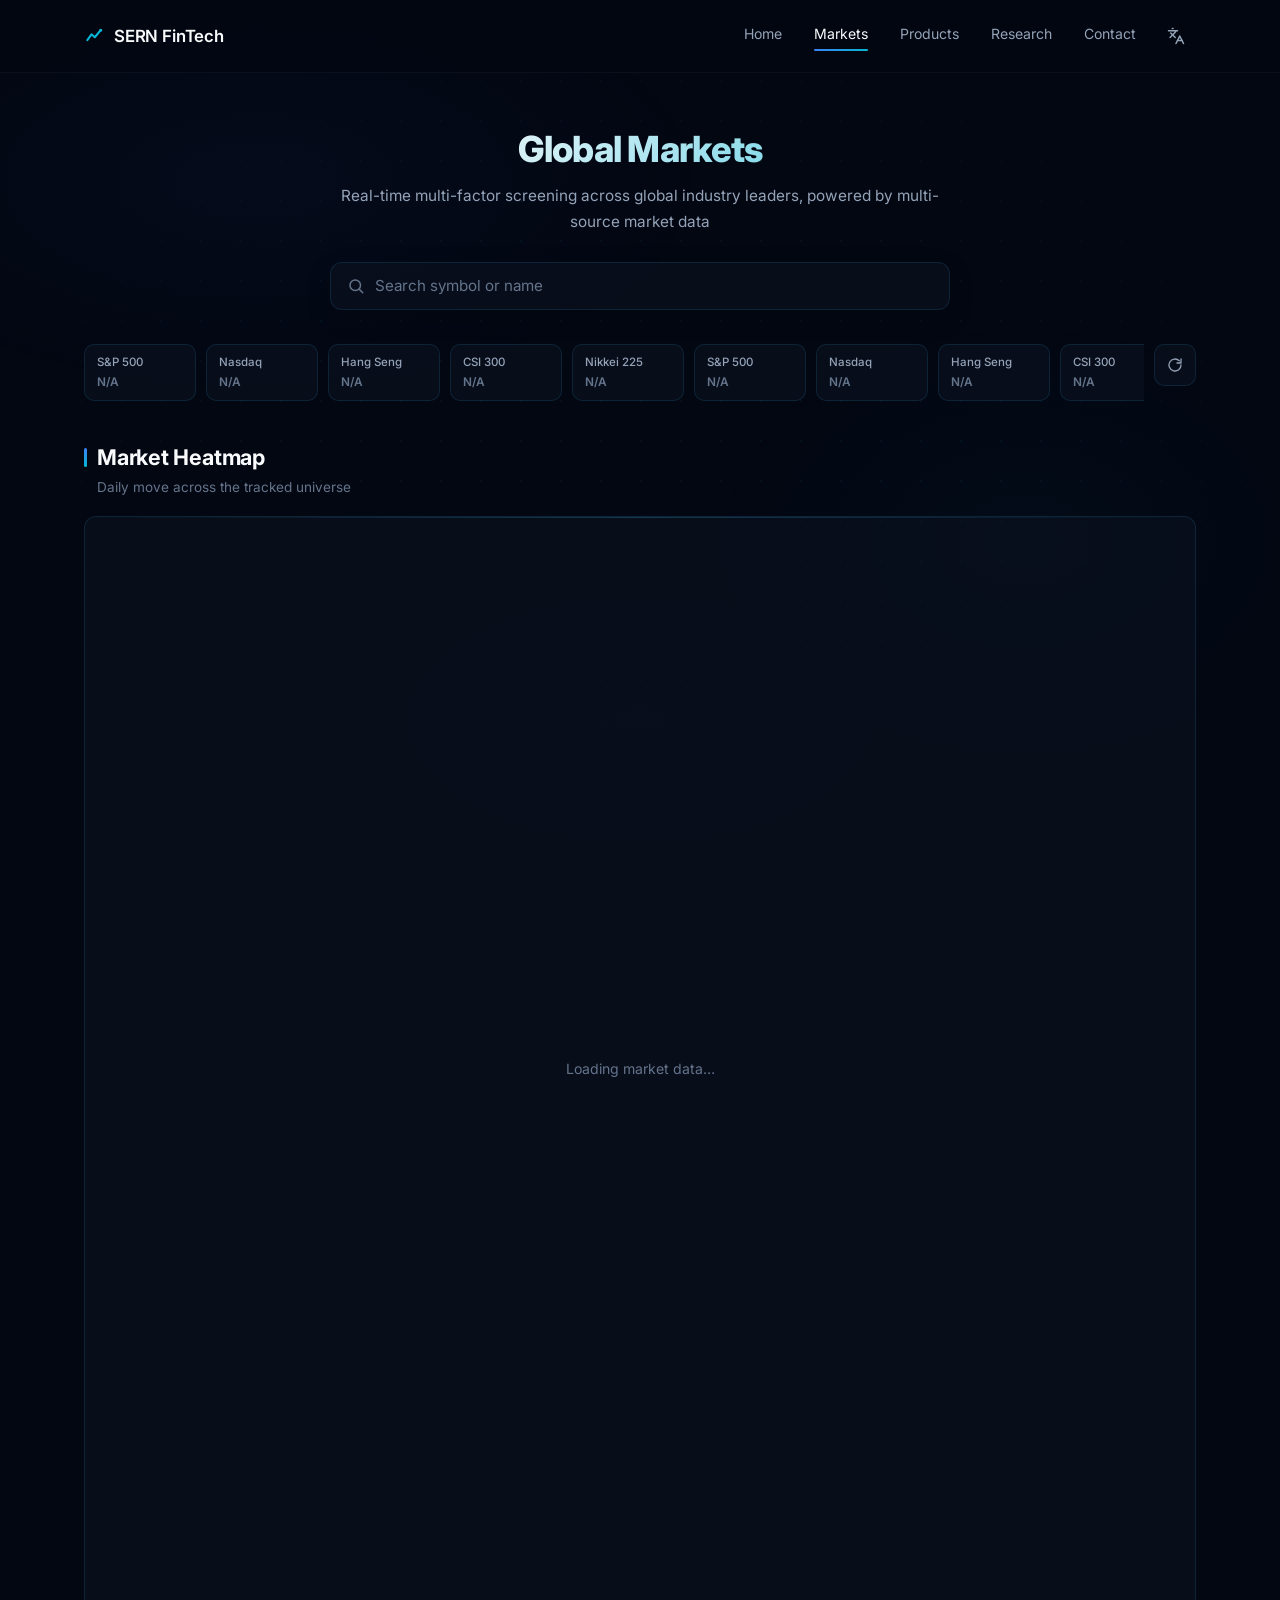
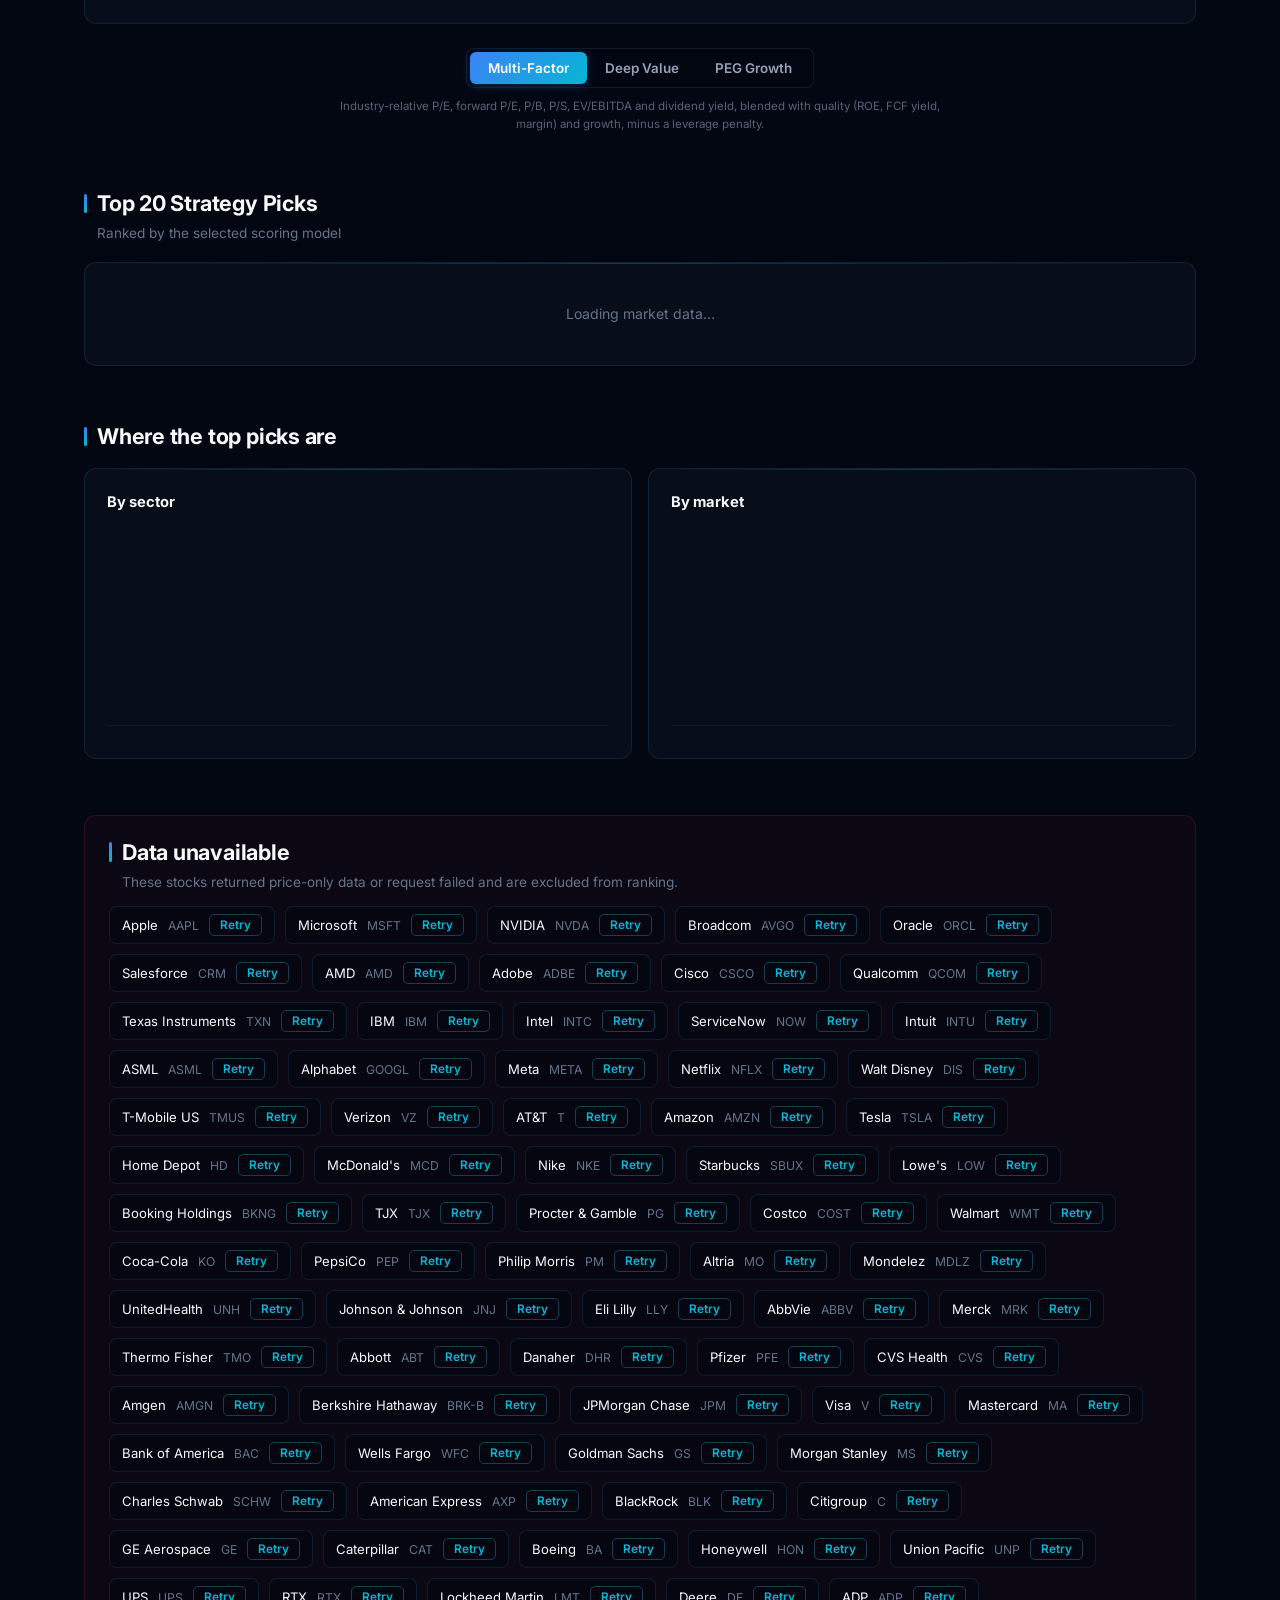
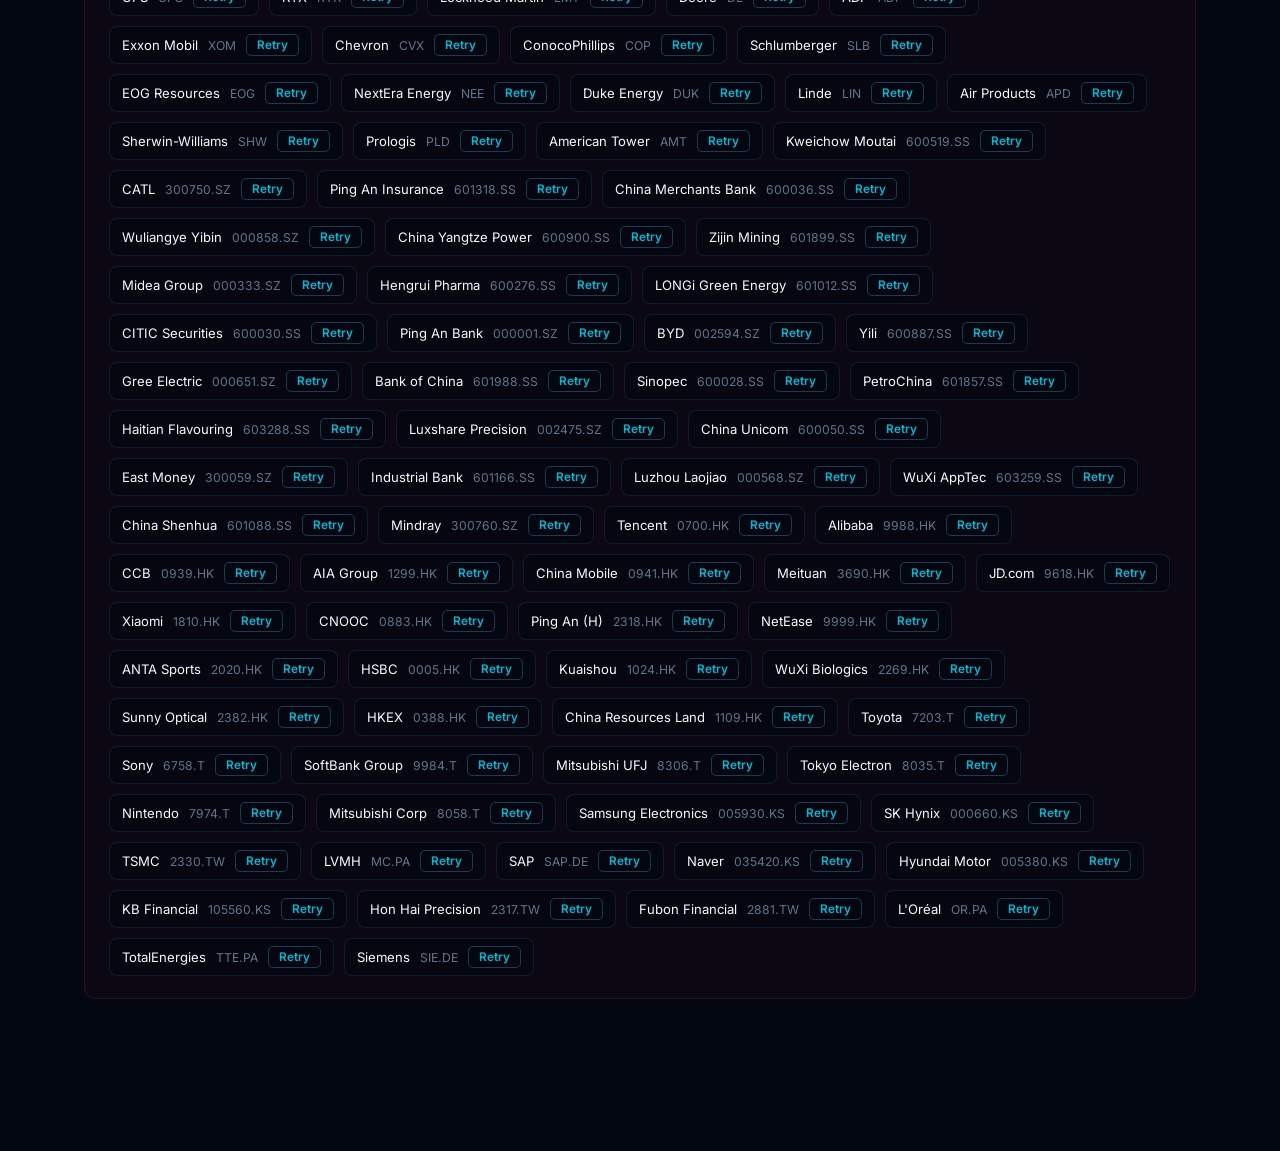
==== commit f05cb0fe: "feat: 市场页全面改版（treemap 热力图、策略榜单、收藏、数据单源化、股票池 150） - 热力图重写为固定正方形 squarified treemap：面积=市值（体量）、颜色深浅=涨跌幅" ====
--- a/markets.html
+++ b/markets.html
@@ -7,10 +7,10 @@
   <link rel="preconnect" href="https://fonts.googleapis.com">
   <link rel="preconnect" href="https://fonts.gstatic.com" crossorigin>
   <link href="https://fonts.googleapis.com/css2?family=Inter:wght@300;400;500;600;700;800&display=swap" rel="stylesheet">
-  <link rel="stylesheet" href="css/style.css?v=20261005c">
-  <link rel="icon" type="image/svg+xml" href="favicon.svg?v=20261005c">
-  <link rel="icon" type="image/png" sizes="32x32" href="favicon-32.png?v=20261005c">
-  <link rel="apple-touch-icon" href="apple-touch-icon.png?v=20261005c">
+  <link rel="stylesheet" href="css/style.css?v=20261007n">
+  <link rel="icon" type="image/svg+xml" href="favicon.svg?v=20261007n">
+  <link rel="icon" type="image/png" sizes="32x32" href="favicon-32.png?v=20261007n">
+  <link rel="apple-touch-icon" href="apple-touch-icon.png?v=20261007n">
 </head>
 <body class="markets-page">
   <canvas id="particle-canvas" class="particle-canvas"></canvas>
@@ -42,8 +42,16 @@
           <span class="nav-toggle-line"></span>
         </span>
       </button>
-      <!-- 语言切换暂时下线，默认英文（i18n.js 同步强制 en；恢复时取消注释即可）
-      <button id="lang-toggle" class="lang-toggle">中文</button> -->
+      <button type="button" id="lang-toggle" class="lang-toggle" aria-label="Switch to 中文">
+        <svg width="18" height="18" viewBox="0 0 24 24" fill="none" stroke="currentColor" stroke-width="2" stroke-linecap="round" stroke-linejoin="round" aria-hidden="true">
+          <path d="m5 8 6 6"></path>
+          <path d="m4 14 6-6 2-3"></path>
+          <path d="M2 5h12"></path>
+          <path d="M7 2h1"></path>
+          <path d="m22 22-5-10-5 10"></path>
+          <path d="M14 18h6"></path>
+        </svg>
+      </button>
     </div>
   </nav>
 
@@ -66,63 +74,43 @@
         <div class="search-panel" id="search-panel" role="listbox"></div>
       </section>
 
-      <div class="ticker-strip" id="index-ticker"></div>
-
-      <div class="markets-panel">
-        <div class="panel-row">
-          <div class="model-seg" id="model-seg" role="group" aria-label="model">
-            <button type="button" data-model="multifactor" data-i18n="model.multifactor">Multi-Factor</button>
-            <button type="button" data-model="deepvalue" data-i18n="model.deepvalue">Deep Value</button>
-            <button type="button" data-model="peg" data-i18n="model.peg">PEG Growth</button>
-          </div>
-          <label class="watch-toggle">
-            <input type="checkbox" id="watch-filter">
-            <span data-i18n="watch.filter">My watchlist only</span>
-          </label>
-        </div>
-
-        <div class="progress-row">
-          <div class="progress-track">
-            <div class="progress-bar" id="progress-bar"></div>
-          </div>
-          <span class="progress-label" id="progress-label"></span>
-          <button class="panel-btn" id="retry-btn" data-i18n="freshness.retry-failed">Retry failed</button>
-          <button class="panel-btn" id="refresh-btn" data-i18n="freshness.refresh">Refresh all</button>
-        </div>
+      <div class="ticker-row">
+        <div class="ticker-strip" id="index-ticker"></div>
+        <button type="button" class="refresh-icon" id="refresh-btn" aria-label="Refresh all" title="Refresh all">
+          <svg width="16" height="16" viewBox="0 0 24 24" fill="none" stroke="currentColor" stroke-width="2" stroke-linecap="round" stroke-linejoin="round" aria-hidden="true">
+            <path d="M21 12a9 9 0 1 1-2.64-6.36"></path>
+            <polyline points="21 3 21 9 15 9"></polyline>
+          </svg>
+        </button>
       </div>
 
       <section class="heatmap-section">
         <div class="board-header heatmap-header">
           <div>
             <h2 class="board-title" data-i18n="heat.title">Market Heatmap</h2>
-            <p class="board-subtitle" data-i18n="heat.subtitle">Daily move and valuation score across the tracked universe</p>
-          </div>
-          <div class="model-seg heat-seg" id="heat-seg" role="group" aria-label="heatmap mode">
-            <button type="button" data-heat="change" data-i18n="heat.mode-change">Change %</button>
-            <button type="button" data-heat="score" data-i18n="heat.mode-score">Valuation</button>
+            <p class="board-subtitle" data-i18n="heat.subtitle">Daily move across the tracked universe</p>
           </div>
         </div>
         <div class="heatmap" id="heatmap-body"></div>
       </section>
 
-      <section class="board-section">
-        <div class="board-header">
-          <div>
-            <h2 class="board-title" data-i18n="top20.title">Top 20 Valuation Scores</h2>
-            <p class="board-subtitle" data-i18n="top20.subtitle">Ranked by cheapness within peer groups</p>
-          </div>
+      <div class="model-bar">
+        <div class="model-seg" id="model-seg" role="group" aria-label="model">
+          <button type="button" data-model="multifactor" data-i18n="model.multifactor">Multi-Factor</button>
+          <button type="button" data-model="deepvalue" data-i18n="model.deepvalue">Deep Value</button>
+          <button type="button" data-model="peg" data-i18n="model.peg">PEG Growth</button>
         </div>
-        <div class="rank-board" id="top20-body"></div>
-      </section>
+        <p class="model-note" id="model-note"></p>
+      </div>
 
       <section class="board-section">
         <div class="board-header">
           <div>
-            <h2 class="board-title" data-i18n="top10.title">Top 10 Best Value</h2>
-            <p class="board-subtitle" data-i18n="top10.subtitle">Cheap price combined with quality and growth</p>
+            <h2 class="board-title" data-i18n="top20.title">Top 20 Strategy Picks</h2>
+            <p class="board-subtitle" data-i18n="top20.subtitle">Ranked by the selected scoring model</p>
           </div>
         </div>
-        <div class="value-grid" id="top10-body"></div>
+        <div class="rank-board" id="top20-body"></div>
       </section>
 
       <section class="distribution-section">
@@ -146,21 +134,6 @@
         <p class="board-subtitle" data-i18n="insufficient.desc">These stocks returned price-only data or request failed and are excluded from ranking.</p>
         <div class="insufficient-list" id="insufficient-list"></div>
       </section>
-
-      <section class="method-section">
-        <button type="button" class="method-head collapsed" id="method-head">
-          <span data-i18n="method.title">How scoring works</span>
-          <span class="method-chevron">▾</span>
-        </button>
-        <div class="method-body" id="method-body">
-          <p data-i18n="method.p1"></p>
-          <p data-i18n="method.p2"></p>
-          <p data-i18n="method.p3"></p>
-          <p data-i18n="method.p4"></p>
-          <p data-i18n="method.p5"></p>
-          <p data-i18n="method.p6"></p>
-        </div>
-      </section>
     </div>
   </main>
 
@@ -171,6 +144,7 @@
         <h3 class="drawer-title" id="drawer-title"></h3>
         <p class="drawer-sub" id="drawer-sub"></p>
       </div>
+      <button class="drawer-fav" id="drawer-fav" type="button" aria-label="favorite"></button>
       <button class="drawer-close" id="drawer-close" aria-label="close">✕</button>
     </div>
     <div class="drawer-content">
@@ -183,14 +157,13 @@
     </div>
   </aside>
 
-  <script src="js/data/universe.js?v=20261005c"></script>
-  <script src="js/i18n.js?v=20261005c"></script>
-  <script src="js/nav.js?v=20261005c"></script>
-  <script src="js/yahoo-client.js?v=20261005c"></script>
-  <script src="js/market-data.js?v=20261005c"></script>
-  <script src="js/scoring.js?v=20261005c"></script>
-  <script src="js/heatmap.js?v=20261005c"></script>
-  <script src="js/markets.js?v=20261005c"></script>
-  <script src="js/search.js?v=20261005c"></script>
+  <script src="js/data/universe.js?v=20261007n"></script>
+  <script src="js/i18n.js?v=20261007n"></script>
+  <script src="js/nav.js?v=20261007n"></script>
+  <script src="js/market-data.js?v=20261007n"></script>
+  <script src="js/scoring.js?v=20261007n"></script>
+  <script src="js/heatmap.js?v=20261007n"></script>
+  <script src="js/markets.js?v=20261007n"></script>
+  <script src="js/search.js?v=20261007n"></script>
 </body>
 </html>
--- a/css/style.css
+++ b/css/style.css
@@ -178,6 +178,7 @@
   display: flex;
   list-style: none;
   gap: 32px;
+  margin-left: auto; /* keep links (and the lang chip) right-aligned */
 }
 
 .nav-links a {
@@ -202,21 +203,19 @@
   width: 40px;
   height: 40px;
   color: var(--text-secondary);
-  background: rgba(56, 189, 248, 0.06);
-  border: 1px solid var(--border-color);
-  border-radius: 10px;
+  background: none;
+  border: none;
   cursor: pointer;
-  transition: color 0.25s ease, background 0.25s ease, border-color 0.25s ease;
+  transition: color 0.25s ease;
 }
 .nav-toggle:hover,
 .nav-toggle[aria-expanded="true"] {
   color: var(--accent-cyan);
-  background: rgba(56, 189, 248, 0.12);
-  border-color: var(--border-glow);
 }
 .nav-toggle:focus-visible {
   outline: 2px solid var(--accent-cyan);
   outline-offset: 2px;
+  border-radius: 8px;
 }
 .nav-toggle-box {
   position: relative;
@@ -827,6 +826,11 @@
   }
   .nav-toggle {
     display: flex;
+    margin-left: auto; /* hamburger + lang icon hug the right edge together */
+  }
+  .lang-toggle {
+    margin-left: 10px;
+    margin-right: 0;
   }
   /* Floating card under the toggle, right-aligned to the container gutter */
   .nav-links.open {
@@ -912,24 +916,27 @@
    Markets Page
    ============================================================ */
 
-/* ---------- Language toggle ---------- */
+/* ---------- Language toggle (bare icon, no chip) ---------- */
 .lang-toggle {
+  display: flex;
+  align-items: center;
+  justify-content: center;
+  width: 40px;
+  height: 40px;
   margin-left: 20px;
-  padding: 6px 14px;
-  font-family: inherit;
-  font-size: 0.8rem;
-  font-weight: 600;
   color: var(--text-secondary);
-  background: rgba(56, 189, 248, 0.08);
-  border: 1px solid var(--border-color);
-  border-radius: 6px;
+  background: none;
+  border: none;
   cursor: pointer;
-  transition: all 0.2s ease;
+  transition: color 0.25s ease;
 }
 .lang-toggle:hover {
-  color: var(--text-primary);
-  border-color: var(--border-glow);
-  background: rgba(56, 189, 248, 0.14);
+  color: var(--accent-cyan);
+}
+.lang-toggle:focus-visible {
+  outline: 2px solid var(--accent-cyan);
+  outline-offset: 2px;
+  border-radius: 8px;
 }
 .nav-links a.active {
   color: var(--text-primary);
@@ -947,32 +954,35 @@
 .markets-main {
   position: relative;
   z-index: 1;
-  padding: 120px 0 80px;
+  padding: 128px 0 96px;
 }
 .markets-header {
   text-align: center;
-  margin-bottom: 32px;
+  margin-bottom: 28px;
 }
 .markets-title {
-  font-size: 2.4rem;
+  font-size: 2.25rem;
   font-weight: 800;
   letter-spacing: -0.02em;
+  line-height: 1.2;
   background: linear-gradient(135deg, #f8fafc 30%, var(--accent-cyan));
   -webkit-background-clip: text;
   background-clip: text;
   -webkit-text-fill-color: transparent;
 }
 .markets-subtitle {
-  margin-top: 10px;
+  margin: 12px auto 0;
+  max-width: 640px;
   color: var(--text-secondary);
-  font-size: 0.98rem;
+  font-size: 0.96rem;
+  line-height: 1.65;
 }
 
 /* ---------- Stock search ---------- */
 .search-section {
   position: relative;
   max-width: 620px;
-  margin: 0 auto 28px;
+  margin: 0 auto 32px;
   z-index: 20; /* the suggestion panel floats above the ticker and cards */
 }
 .search-box {
@@ -983,11 +993,12 @@
   background: var(--bg-card);
   border: 1px solid var(--border-color);
   border-radius: 12px;
+  box-shadow: 0 8px 24px rgba(0, 0, 0, 0.18);
   transition: border-color 0.2s ease, box-shadow 0.2s ease;
 }
 .search-box:focus-within {
   border-color: var(--border-glow);
-  box-shadow: 0 0 0 3px rgba(56, 189, 248, 0.12);
+  box-shadow: 0 0 0 3px rgba(56, 189, 248, 0.12), 0 8px 24px rgba(0, 0, 0, 0.18);
 }
 .search-icon {
   flex: 0 0 auto;
@@ -1120,53 +1131,149 @@
 }
 
 /* ---------- Ticker strip ---------- */
-.ticker-strip {
-  display: flex;
-  gap: 12px;
-  overflow-x: auto;
-  padding: 4px 2px 14px;
-  scrollbar-width: none;
-}
-.ticker-strip::-webkit-scrollbar { display: none; }
-.ticker-item {
-  display: flex;
-  align-items: center;
+.ticker-row {
+  display: flex;
+  align-items: flex-start;
   gap: 10px;
-  flex: 0 0 auto;
-  padding: 10px 18px;
+  margin-bottom: 40px;
+}
+.ticker-row .ticker-strip { flex: 1; min-width: 0; }
+.refresh-icon {
+  flex: none;
+  display: inline-flex;
+  align-items: center;
+  justify-content: center;
+  width: 42px;
+  height: 42px;
+  margin-top: 2px;
   background: var(--bg-card);
   border: 1px solid var(--border-color);
-  border-radius: 8px;
-  font-size: 0.85rem;
-}
-.ticker-name { color: var(--text-secondary); font-weight: 500; }
-.ticker-value { font-weight: 700; }
+  border-radius: 10px;
+  color: var(--text-secondary);
+  cursor: pointer;
+  transition: border-color 0.2s ease, color 0.2s ease, background 0.2s ease;
+}
+.refresh-icon:hover {
+  border-color: var(--border-glow);
+  background: rgba(15, 23, 42, 0.85);
+  color: var(--text-primary);
+}
+.refresh-icon.is-loading svg { animation: refresh-spin 0.9s linear infinite; }
+@keyframes refresh-spin { to { transform: rotate(360deg); } }
+/* click feedback: one quick full turn (ease-out) before the loading spin
+   takes over; placed after the .is-loading rule so it wins while present */
+.refresh-icon.kick svg { animation: refresh-kick 0.55s cubic-bezier(0.22, 0.61, 0.36, 1); }
+@keyframes refresh-kick { from { transform: rotate(0deg); } to { transform: rotate(360deg); } }
+/* while loading: a soft breathing ring around the button */
+.refresh-icon.is-loading {
+  animation: refresh-pulse 1.6s ease-out infinite;
+  border-color: var(--border-glow);
+}
+@keyframes refresh-pulse {
+  0% { box-shadow: 0 0 0 0 rgba(56, 189, 248, 0.35); }
+  70% { box-shadow: 0 0 0 9px rgba(56, 189, 248, 0); }
+  100% { box-shadow: 0 0 0 0 rgba(56, 189, 248, 0); }
+}
+/* manual refresh: the data sections dim while reloading, then fade back */
+.heatmap-section,
+.board-section,
+.distribution-section,
+.insufficient-section { transition: opacity 0.35s ease; }
+.markets-main.refreshing .heatmap-section,
+.markets-main.refreshing .board-section,
+.markets-main.refreshing .distribution-section,
+.markets-main.refreshing .insufficient-section { opacity: 0.45; }
+@media (prefers-reduced-motion: reduce) {
+  .refresh-icon.is-loading,
+  .refresh-icon.is-loading svg,
+  .refresh-icon.kick svg { animation: none; }
+  .heatmap-section,
+  .board-section,
+  .distribution-section,
+  .insufficient-section { transition: none; }
+}
+.ticker-strip {
+  overflow: hidden;
+  padding: 2px 0;
+  scrollbar-width: none;
+}
+.ticker-strip::-webkit-scrollbar { display: none; }
+/* seamless marquee: the track holds N identical card sets and slides left by
+   exactly one set width (JS-set --ticker-distance), then wraps invisibly */
+.ticker-track {
+  display: flex;
+  gap: 10px;
+  width: max-content;
+  animation: ticker-scroll var(--ticker-duration, 30s) linear infinite;
+}
+.ticker-strip:hover .ticker-track { animation-play-state: paused; }
+@keyframes ticker-scroll {
+  from { transform: translateX(0); }
+  to { transform: translateX(calc(-1 * var(--ticker-distance, 50%))); }
+}
+@media (prefers-reduced-motion: reduce) {
+  .ticker-strip { overflow-x: auto; }
+  .ticker-track { animation: none; }
+}
+.ticker-item {
+  display: flex;
+  align-items: center;
+  gap: 12px;
+  flex: 0 0 auto;
+  padding: 8px 12px;
+  background: var(--bg-card);
+  border: 1px solid var(--border-color);
+  border-radius: 10px;
+  font-size: 0.84rem;
+  transition: border-color 0.2s ease, background 0.2s ease;
+}
+.ticker-item:hover {
+  border-color: var(--border-glow);
+  background: rgba(15, 23, 42, 0.85);
+}
+.ticker-info {
+  display: flex;
+  flex-direction: column;
+  gap: 1px;
+  min-width: 86px;
+}
+.ticker-name { font-size: 0.72rem; color: var(--text-secondary); font-weight: 500; }
+.ticker-price {
+  font-size: 0.92rem;
+  font-weight: 700;
+  font-variant-numeric: tabular-nums;
+}
+.ticker-value { font-size: 0.74rem; font-weight: 600; font-variant-numeric: tabular-nums; }
+.ticker-kline {
+  display: block;
+  flex: none;
+  width: 84px;
+  height: 42px;
+}
 /* 红涨绿跌 (spec §5.1) */
 .ticker-value.up { color: var(--accent-red); }
 .ticker-value.down { color: var(--accent-green); }
 .ticker-na { color: var(--text-muted); }
 
 /* ---------- Control panel ---------- */
-.markets-panel {
-  background: var(--bg-card);
-  border: 1px solid var(--border-color);
-  border-radius: 12px;
-  padding: 18px 22px;
-  margin-bottom: 36px;
-}
-.panel-row {
-  display: flex;
-  align-items: center;
-  justify-content: space-between;
-  gap: 16px;
-  flex-wrap: wrap;
+.rank-board::before,
+.donut-card::before,
+.heatmap::before {
+  content: '';
+  position: absolute;
+  top: 0;
+  left: 0;
+  right: 0;
+  height: 1px;
+  background: linear-gradient(90deg, transparent, var(--border-glow), transparent);
+  pointer-events: none;
 }
 .model-seg {
   display: inline-flex;
   background: rgba(3, 7, 18, 0.7);
   border: 1px solid var(--border-color);
   border-radius: 8px;
-  padding: 4px;
+  padding: 3px;
 }
 .model-seg button {
   padding: 8px 18px;
@@ -1178,49 +1285,13 @@
   border: none;
   border-radius: 6px;
   cursor: pointer;
-  transition: all 0.2s ease;
+  transition: color 0.2s ease, background 0.2s ease, box-shadow 0.2s ease;
 }
 .model-seg button:hover { color: var(--text-primary); }
 .model-seg button.active {
   color: #fff;
   background: linear-gradient(135deg, var(--gradient-start), var(--gradient-end));
-  box-shadow: 0 4px 14px rgba(59, 130, 246, 0.3);
-}
-.watch-toggle {
-  display: inline-flex;
-  align-items: center;
-  gap: 8px;
-  font-size: 0.85rem;
-  color: var(--text-secondary);
-  cursor: pointer;
-  user-select: none;
-}
-.watch-toggle input { accent-color: var(--accent-cyan); cursor: pointer; }
-
-.progress-row {
-  display: flex;
-  align-items: center;
-  gap: 14px;
-  margin-top: 16px;
-}
-.progress-track {
-  flex: 1;
-  height: 6px;
-  background: rgba(255, 255, 255, 0.06);
-  border-radius: 3px;
-  overflow: hidden;
-}
-.progress-bar {
-  height: 100%;
-  width: 0;
-  background: linear-gradient(90deg, var(--gradient-start), var(--gradient-end));
-  border-radius: 3px;
-  transition: width 0.3s ease;
-}
-.progress-label {
-  font-size: 0.8rem;
-  color: var(--text-secondary);
-  white-space: nowrap;
+  box-shadow: 0 2px 10px rgba(59, 130, 246, 0.28);
 }
 .panel-btn {
   padding: 6px 14px;
@@ -1241,57 +1312,99 @@
 }
 
 /* ---------- Board sections ---------- */
-.board-section { margin-bottom: 48px; }
-.board-header { margin-bottom: 18px; }
+.board-section { margin-bottom: 56px; }
+.board-header {
+  display: flex;
+  align-items: flex-end;
+  justify-content: space-between;
+  gap: 16px;
+  flex-wrap: wrap;
+  margin-bottom: 18px;
+}
 .board-title {
-  font-size: 1.45rem;
+  position: relative;
+  padding-left: 13px;
+  font-size: 1.35rem;
   font-weight: 700;
   letter-spacing: -0.01em;
+  line-height: 1.3;
+}
+.board-title::before {
+  content: '';
+  position: absolute;
+  left: 0;
+  top: 0.2em;
+  bottom: 0.2em;
+  width: 3px;
+  border-radius: 2px;
+  background: linear-gradient(180deg, var(--gradient-start), var(--gradient-end));
 }
 .board-subtitle {
-  margin-top: 4px;
+  margin-top: 6px;
+  padding-left: 13px;
   font-size: 0.85rem;
   color: var(--text-muted);
+  line-height: 1.5;
 }
 
 /* ---------- Rank rows (custom table) ---------- */
 .rank-board {
+  position: relative;
   background: var(--bg-card);
   border: 1px solid var(--border-color);
   border-radius: 12px;
   overflow: hidden;
+  box-shadow: 0 10px 30px rgba(0, 0, 0, 0.18);
 }
 .rank-row {
   display: grid;
-  grid-template-columns: 48px minmax(180px, 2fr) minmax(150px, 1.4fr) minmax(170px, 1.6fr) 92px 92px 56px;
+  grid-template-columns: 48px minmax(180px, 2fr) minmax(150px, 1.4fr) minmax(170px, 1.6fr) 92px;
   align-items: center;
   gap: 12px;
-  padding: 13px 20px;
+  padding: 14px 20px;
   border-top: 1px solid rgba(255, 255, 255, 0.04);
   cursor: pointer;
   transition: background 0.15s ease;
 }
 .rank-row:first-child { border-top: none; }
-.rank-row:not(.rank-head):hover { background: rgba(56, 189, 248, 0.06); }
+.rank-row:not(.rank-head):hover { background: rgba(56, 189, 248, 0.07); }
 .rank-head {
   background: rgba(3, 7, 18, 0.55);
-  font-size: 0.74rem;
+  font-size: 0.72rem;
   font-weight: 600;
   text-transform: uppercase;
-  letter-spacing: 0.05em;
+  letter-spacing: 0.06em;
   color: var(--text-muted);
   cursor: default;
 }
 .rank-num {
-  font-size: 0.95rem;
+  font-size: 0.92rem;
   font-weight: 700;
   color: var(--text-secondary);
+  font-variant-numeric: tabular-nums;
 }
 .rank-row:nth-child(2) .rank-num,
 .rank-row:nth-child(3) .rank-num,
 .rank-row:nth-child(4) .rank-num { color: var(--accent-cyan); }
-.rank-company-name { font-size: 0.92rem; font-weight: 600; }
+.rank-company-name {
+  font-size: 0.92rem;
+  font-weight: 600;
+  white-space: nowrap;
+  overflow: hidden;
+  text-overflow: ellipsis;
+}
 .rank-company-symbol { font-size: 0.76rem; color: var(--text-muted); }
+/* ★ marker on starred stocks + the pinned/top-20 divider inside the board */
+.rank-fav { color: var(--accent-yellow); margin-right: 5px; font-size: 0.78rem; }
+.rank-divider {
+  padding: 12px 20px 6px;
+  font-size: 0.72rem;
+  font-weight: 700;
+  letter-spacing: 0.06em;
+  text-transform: uppercase;
+  color: var(--text-muted);
+  border-top: 1px solid rgba(255, 255, 255, 0.05);
+}
 .rank-tags { display: flex; flex-wrap: wrap; gap: 6px; }
 .market-tag, .sector-tag {
   padding: 2px 9px;
@@ -1322,23 +1435,17 @@
   font-size: 0.82rem;
   color: var(--text-secondary);
   text-align: left;
+  font-variant-numeric: tabular-nums;
 }
 .rank-metrics-head { font-size: 0.72rem; color: var(--text-muted); font-weight: 600; }
-.rank-score { text-align: center; font-size: 0.92rem; font-weight: 700; color: var(--accent-cyan); }
+.rank-score {
+  text-align: center;
+  font-size: 0.92rem;
+  font-weight: 700;
+  color: #67e8f9;
+  font-variant-numeric: tabular-nums;
+}
 .rank-head .rank-score { font-size: 0.72rem; color: var(--text-muted); }
-.rank-actions { display: flex; justify-content: flex-end; }
-.star-btn {
-  display: inline-flex;
-  color: var(--text-muted);
-  background: transparent;
-  border: none;
-  cursor: pointer;
-  padding: 4px;
-  border-radius: 4px;
-  transition: color 0.15s ease, transform 0.15s ease;
-}
-.star-btn:hover { color: var(--accent-yellow); transform: scale(1.15); }
-.star-btn.starred { color: var(--accent-yellow); }
 .board-placeholder {
   padding: 40px 20px;
   text-align: center;
@@ -1346,62 +1453,7 @@
   font-size: 0.88rem;
 }
 
-/* ---------- Top 10 value cards ---------- */
-.value-grid {
-  display: grid;
-  grid-template-columns: repeat(2, 1fr);
-  gap: 14px;
-}
-.value-card {
-  background: var(--bg-card);
-  border: 1px solid var(--border-color);
-  border-radius: 12px;
-  padding: 18px 20px;
-  cursor: pointer;
-  transition: all 0.2s ease;
-}
-.value-card:hover {
-  border-color: var(--border-glow);
-  transform: translateY(-2px);
-  box-shadow: 0 10px 30px rgba(0, 0, 0, 0.35);
-}
-.value-card-top {
-  display: flex;
-  align-items: center;
-  gap: 14px;
-  margin-bottom: 14px;
-}
-.value-rank {
-  font-size: 0.85rem;
-  font-weight: 800;
-  color: var(--accent-cyan);
-  background: rgba(56, 189, 248, 0.1);
-  border: 1px solid rgba(56, 189, 248, 0.2);
-  border-radius: 6px;
-  padding: 4px 9px;
-}
-.value-card-name-wrap { flex: 1; min-width: 0; }
-.value-card-name {
-  display: block;
-  font-size: 0.95rem;
-  font-weight: 700;
-  white-space: nowrap;
-  overflow: hidden;
-  text-overflow: ellipsis;
-}
-.value-card-sub { font-size: 0.76rem; color: var(--text-muted); }
-.value-score {
-  font-size: 1.5rem;
-  font-weight: 800;
-  color: var(--accent-cyan);
-}
-.mini-bars {
-  display: grid;
-  grid-template-columns: repeat(3, 1fr);
-  gap: 12px;
-}
-.mini-bar-col { display: flex; flex-direction: column; gap: 5px; }
-.mini-bar-label { font-size: 0.68rem; color: var(--text-muted); font-weight: 600; }
+/* ---------- Score bars (drawer breakdown) ---------- */
 .mini-bar-track {
   height: 5px;
   background: rgba(255, 255, 255, 0.06);
@@ -1419,7 +1471,8 @@
 .mini-bar-growth { background: linear-gradient(90deg, #f97316, #eab308); }
 
 /* ---------- Distribution donuts ---------- */
-.distribution-section { margin-bottom: 48px; }
+.distribution-section { margin-bottom: 56px; }
+.distribution-section .board-title { margin-bottom: 4px; }
 .distribution-grid {
   display: grid;
   grid-template-columns: repeat(2, 1fr);
@@ -1427,22 +1480,29 @@
   margin-top: 18px;
 }
 .donut-card {
+  position: relative;
   background: var(--bg-card);
   border: 1px solid var(--border-color);
   border-radius: 12px;
-  padding: 22px;
+  padding: 22px 22px 20px;
+  overflow: hidden;
 }
 .donut-card-title {
-  font-size: 0.95rem;
+  font-size: 0.92rem;
   font-weight: 700;
-  margin-bottom: 12px;
+  margin-bottom: 14px;
+  color: var(--text-primary);
 }
 .donut-wrap {
   display: flex;
   justify-content: center;
 }
 .donut-canvas { width: 180px; height: 180px; }
-.legend-box { margin-top: 14px; }
+.legend-box {
+  margin-top: 16px;
+  padding-top: 12px;
+  border-top: 1px solid rgba(255, 255, 255, 0.05);
+}
 .legend-row {
   display: flex;
   align-items: center;
@@ -1457,7 +1517,11 @@
   flex: 0 0 auto;
 }
 .legend-label { flex: 1; color: var(--text-secondary); }
-.legend-count { font-weight: 700; color: var(--text-primary); }
+.legend-count {
+  font-weight: 700;
+  color: var(--text-primary);
+  font-variant-numeric: tabular-nums;
+}
 
 /* ---------- Insufficient list ---------- */
 .insufficient-section {
@@ -1465,8 +1529,9 @@
   border: 1px solid rgba(239, 68, 68, 0.15);
   border-radius: 12px;
   padding: 22px 24px;
-  margin-bottom: 48px;
-}
+  margin-bottom: 56px;
+}
+.insufficient-section .board-title { margin-bottom: 4px; }
 .insufficient-list {
   display: flex;
   flex-wrap: wrap;
@@ -1494,47 +1559,12 @@
   border: 1px solid rgba(56, 189, 248, 0.3);
   border-radius: 5px;
   cursor: pointer;
-}
-.insufficient-retry:hover { background: rgba(56, 189, 248, 0.1); }
-
-/* ---------- Methodology ---------- */
-.method-section {
-  background: var(--bg-card);
-  border: 1px solid var(--border-color);
-  border-radius: 12px;
-  overflow: hidden;
-}
-.method-head {
-  display: flex;
-  align-items: center;
-  justify-content: space-between;
-  width: 100%;
-  padding: 18px 22px;
-  font-family: inherit;
-  font-size: 0.98rem;
-  font-weight: 700;
-  color: var(--text-primary);
-  background: transparent;
-  border: none;
-  cursor: pointer;
-}
-.method-chevron {
-  color: var(--text-muted);
-  transition: transform 0.25s ease;
-}
-.method-head:not(.collapsed) .method-chevron { transform: rotate(180deg); }
-.method-body {
-  max-height: 0;
-  overflow: hidden;
-  transition: max-height 0.3s ease;
-}
-.method-body.open { max-height: 1200px; }
-.method-body p {
-  padding: 0 22px 14px;
-  font-size: 0.86rem;
-  color: var(--text-secondary);
-}
-.method-body p:last-child { padding-bottom: 20px; }
+  transition: background 0.15s ease, border-color 0.15s ease;
+}
+.insufficient-retry:hover {
+  background: rgba(56, 189, 248, 0.1);
+  border-color: var(--border-glow);
+}
 
 /* ---------- Drawer ---------- */
 .drawer-overlay {
@@ -1583,6 +1613,20 @@
   padding: 4px 8px;
 }
 .drawer-close:hover { color: var(--text-primary); }
+/* favorite toggle: starred stocks are forced into the heatmap + ranking */
+.drawer-fav {
+  margin-left: auto;
+  display: inline-flex;
+  align-items: center;
+  color: var(--text-muted);
+  background: transparent;
+  border: none;
+  cursor: pointer;
+  padding: 2px 8px 2px 2px;
+  transition: color 0.15s ease, transform 0.15s ease;
+}
+.drawer-fav:hover { color: var(--accent-yellow); transform: scale(1.12); }
+.drawer-fav.starred { color: var(--accent-yellow); }
 .drawer-content {
   flex: 1;
   overflow-y: auto;
@@ -1601,6 +1645,27 @@
   color: var(--text-secondary);
   font-weight: 600;
   margin-bottom: 5px;
+}
+/* "?" affordance: the bar's tooltip explains how the score is derived */
+.score-break-label {
+  display: inline-flex;
+  align-items: center;
+  gap: 4px;
+  min-width: 0;
+}
+.score-break-help {
+  display: inline-flex;
+  align-items: center;
+  justify-content: center;
+  width: 12px;
+  height: 12px;
+  border: 1px solid currentColor;
+  border-radius: 50%;
+  font-size: 9px;
+  line-height: 1;
+  opacity: 0.55;
+  cursor: help;
+  flex: none;
 }
 .drawer-section-title {
   font-size: 0.85rem;
@@ -1633,54 +1698,123 @@
 .drawer-yahoo { margin-top: 24px; width: 100%; }
 
 /* ---------- Heatmap ---------- */
-.heatmap-section { margin-bottom: 48px; }
+.heatmap-section { margin-bottom: 24px; }
+/* model switcher sits between the heatmap and the score boards it drives;
+   the scoring-principle note below it follows the selected strategy */
+.model-bar {
+  display: flex;
+  flex-direction: column;
+  align-items: center;
+  gap: 10px;
+  margin-bottom: 56px;
+}
+.model-note {
+  max-width: 620px;
+  margin: 0;
+  font-size: 0.72rem;
+  line-height: 1.55;
+  color: var(--text-muted);
+  opacity: 0.85;
+  text-align: center;
+}
 .heatmap-header {
   display: flex;
   align-items: flex-end;
   justify-content: space-between;
   gap: 16px;
   flex-wrap: wrap;
-}
-.heat-seg button { padding: 6px 14px; font-size: 0.78rem; }
+  margin-bottom: 18px;
+}
+/* One unified wall: a single square panel holds a squarified treemap.
+   Tile area is proportional to USD-normalized market cap; industry groups
+   are labeled sub-rectangles. The outer shape is fixed — only internal
+   rectangles re-compute on data arrival / resize (all sizing is JS, px). */
 .heatmap {
-  display: grid;
-  grid-template-columns: repeat(2, 1fr);
-  gap: 14px;
-  margin-top: 18px;
-}
-.heat-group {
+  position: relative;
   background: var(--bg-card);
   border: 1px solid var(--border-color);
   border-radius: 12px;
   padding: 16px 18px;
-}
-.heat-group-title {
-  font-size: 0.85rem;
+  overflow: hidden;
+  margin-top: 0;
+}
+.heat-tree {
+  position: relative;
+  width: 100%;
+  aspect-ratio: 1 / 1;
+  display: flex;
+  align-items: center;
+  justify-content: center;
+}
+.heat-sector {
+  position: absolute;
+  box-sizing: border-box;
+}
+.heat-sector-label {
+  height: 16px;
+  line-height: 16px;
+  padding-left: 2px;
+  font-size: 0.62rem;
   font-weight: 700;
-  color: var(--text-secondary);
-  margin-bottom: 10px;
-}
-.heat-grid {
-  display: flex;
-  flex-wrap: wrap;
-  gap: 6px;
+  letter-spacing: 0.06em;
+  text-transform: uppercase;
+  color: var(--text-muted);
+  white-space: nowrap;
+  overflow: hidden;
+  text-overflow: ellipsis;
+  pointer-events: none;
 }
 .heat-tile {
-  min-width: 74px;
-  padding: 6px 8px;
-  border-radius: 6px;
-  text-align: center;
+  position: absolute;
+  box-sizing: border-box;
+  padding: 1px 2px;
+  border-radius: 3px;
+  display: flex;
+  flex-direction: column;
+  align-items: center;
+  justify-content: center;
+  overflow: hidden;
   cursor: pointer;
   border: 1px solid transparent;
-  transition: transform 0.15s ease, border-color 0.15s ease;
+  transition: transform 0.15s ease, border-color 0.15s ease, box-shadow 0.15s ease;
   color: #f8fafc;
 }
 .heat-tile:hover {
+  z-index: 1;
   border-color: var(--border-glow);
-  transform: translateY(-1px);
+  box-shadow: 0 4px 12px rgba(0, 0, 0, 0.25);
+}
+.heat-tile-sm .heat-value { display: none; }
+/* small tiles keep their symbol at a reduced font instead of hiding text */
+.heat-tile-sm { padding: 0 1px; }
+.heat-tile-sm .heat-symbol { font-size: 0.6rem; letter-spacing: 0; }
+/* ★ corner badge on favorited tiles */
+.heat-tile-fav::after {
+  content: '★';
+  position: absolute;
+  top: 0;
+  right: 2px;
+  font-size: 8px;
+  line-height: 1.4;
+  color: #fbbf24;
+  pointer-events: none;
+}
+.heat-tile-xs .heat-symbol,
+.heat-tile-xs .heat-value { display: none; }
+.heat-symbol,
+.heat-value {
+  max-width: 100%;
+  white-space: nowrap;
+  overflow: hidden;
+  text-overflow: ellipsis;
 }
 .heat-symbol { font-size: 0.72rem; font-weight: 700; letter-spacing: 0.01em; }
-.heat-value { font-size: 0.72rem; opacity: 0.92; margin-top: 1px; }
+.heat-value {
+  font-size: 0.72rem;
+  opacity: 0.92;
+  margin-top: 2px;
+  font-variant-numeric: tabular-nums;
+}
 
 /* change mode bands: red up / green down (CN convention) */
 .heat-up-3 { background: rgba(239, 68, 68, 0.95); }
@@ -1691,19 +1825,12 @@
 .heat-down-2 { background: rgba(34, 197, 94, 0.6); }
 .heat-down-3 { background: rgba(34, 197, 94, 0.95); }
 
-/* score mode bands: green = cheap */
-.heat-s-4 { background: rgba(34, 197, 94, 0.95); }
-.heat-s-3 { background: rgba(34, 197, 94, 0.6); }
-.heat-s-2 { background: rgba(34, 197, 94, 0.3); }
-.heat-s-1 { background: rgba(234, 179, 8, 0.4); }
-.heat-s-0 { background: rgba(239, 68, 68, 0.55); }
-
 .heat-na { background: rgba(255, 255, 255, 0.04); color: var(--text-muted); }
 
 /* ---------- Markets responsive ---------- */
 @media (max-width: 900px) {
   .rank-row {
-    grid-template-columns: 40px minmax(140px, 1fr) auto 52px;
+    grid-template-columns: 40px minmax(140px, 1fr) auto;
     gap: 10px;
     padding: 12px 16px;
   }
@@ -1711,27 +1838,31 @@
   .rank-head { display: none; }
   .rank-row { position: relative; padding-top: 14px; }
   .rank-row .rank-metrics { display: none; }
-  .rank-row .rank-score-composite { display: none; }
-  .value-grid { grid-template-columns: 1fr; }
   .distribution-grid { grid-template-columns: 1fr; }
-  .heatmap { grid-template-columns: 1fr; }
+  .markets-main { padding: 112px 0 72px; }
+  .board-section,
+  .distribution-section,
+  .insufficient-section { margin-bottom: 44px; }
+  .heatmap-section { margin-bottom: 20px; }
+  .model-bar { margin-bottom: 44px; }
 }
 
 @media (max-width: 640px) {
-  .heat-tile { min-width: 62px; padding: 5px 6px; }
-  .heat-grid { gap: 5px; }
+  .heatmap { padding: 10px 12px; }
+  .heat-symbol,
+  .heat-value { font-size: 0.66rem; }
+  .heat-tile-sm .heat-symbol { font-size: 0.56rem; }
+  .ticker-kline { width: 72px; height: 38px; }
 }
 
 @media (max-width: 640px) {
   .markets-main { padding: 104px 0 60px; }
   .markets-title { font-size: 1.7rem; }
   .markets-subtitle { font-size: 0.86rem; }
-  .markets-panel { padding: 14px 16px; }
   .model-seg { width: 100%; }
   .model-seg button { flex: 1; padding: 8px 6px; font-size: 0.76rem; }
-  .progress-row { flex-wrap: wrap; }
-  .progress-label { order: 3; width: 100%; }
+  .board-title { font-size: 1.15rem; }
   .drawer { width: 100%; max-width: 100%; }
   .drawer-scores { grid-template-columns: 1fr; gap: 10px; }
-  .lang-toggle { margin-left: 10px; padding: 6px 10px; }
-}
+  .lang-toggle { margin-left: 10px; }
+}
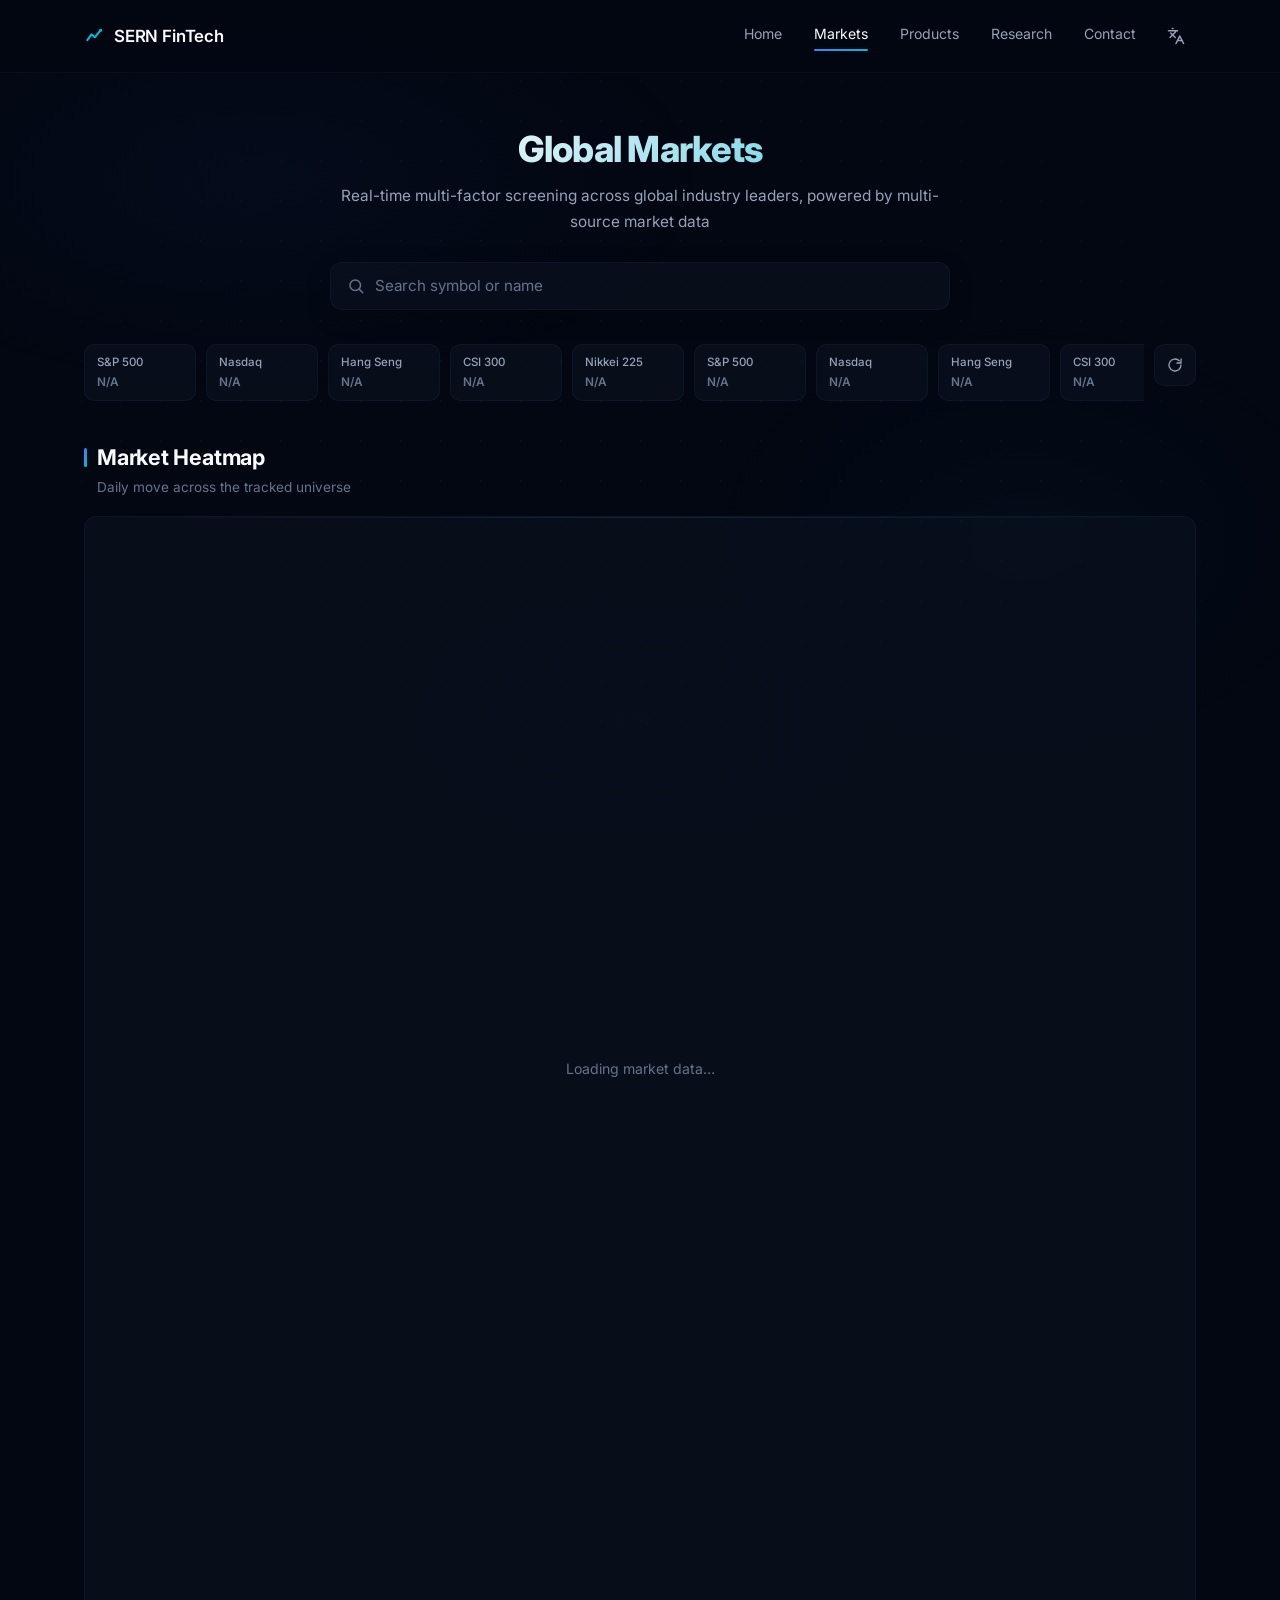
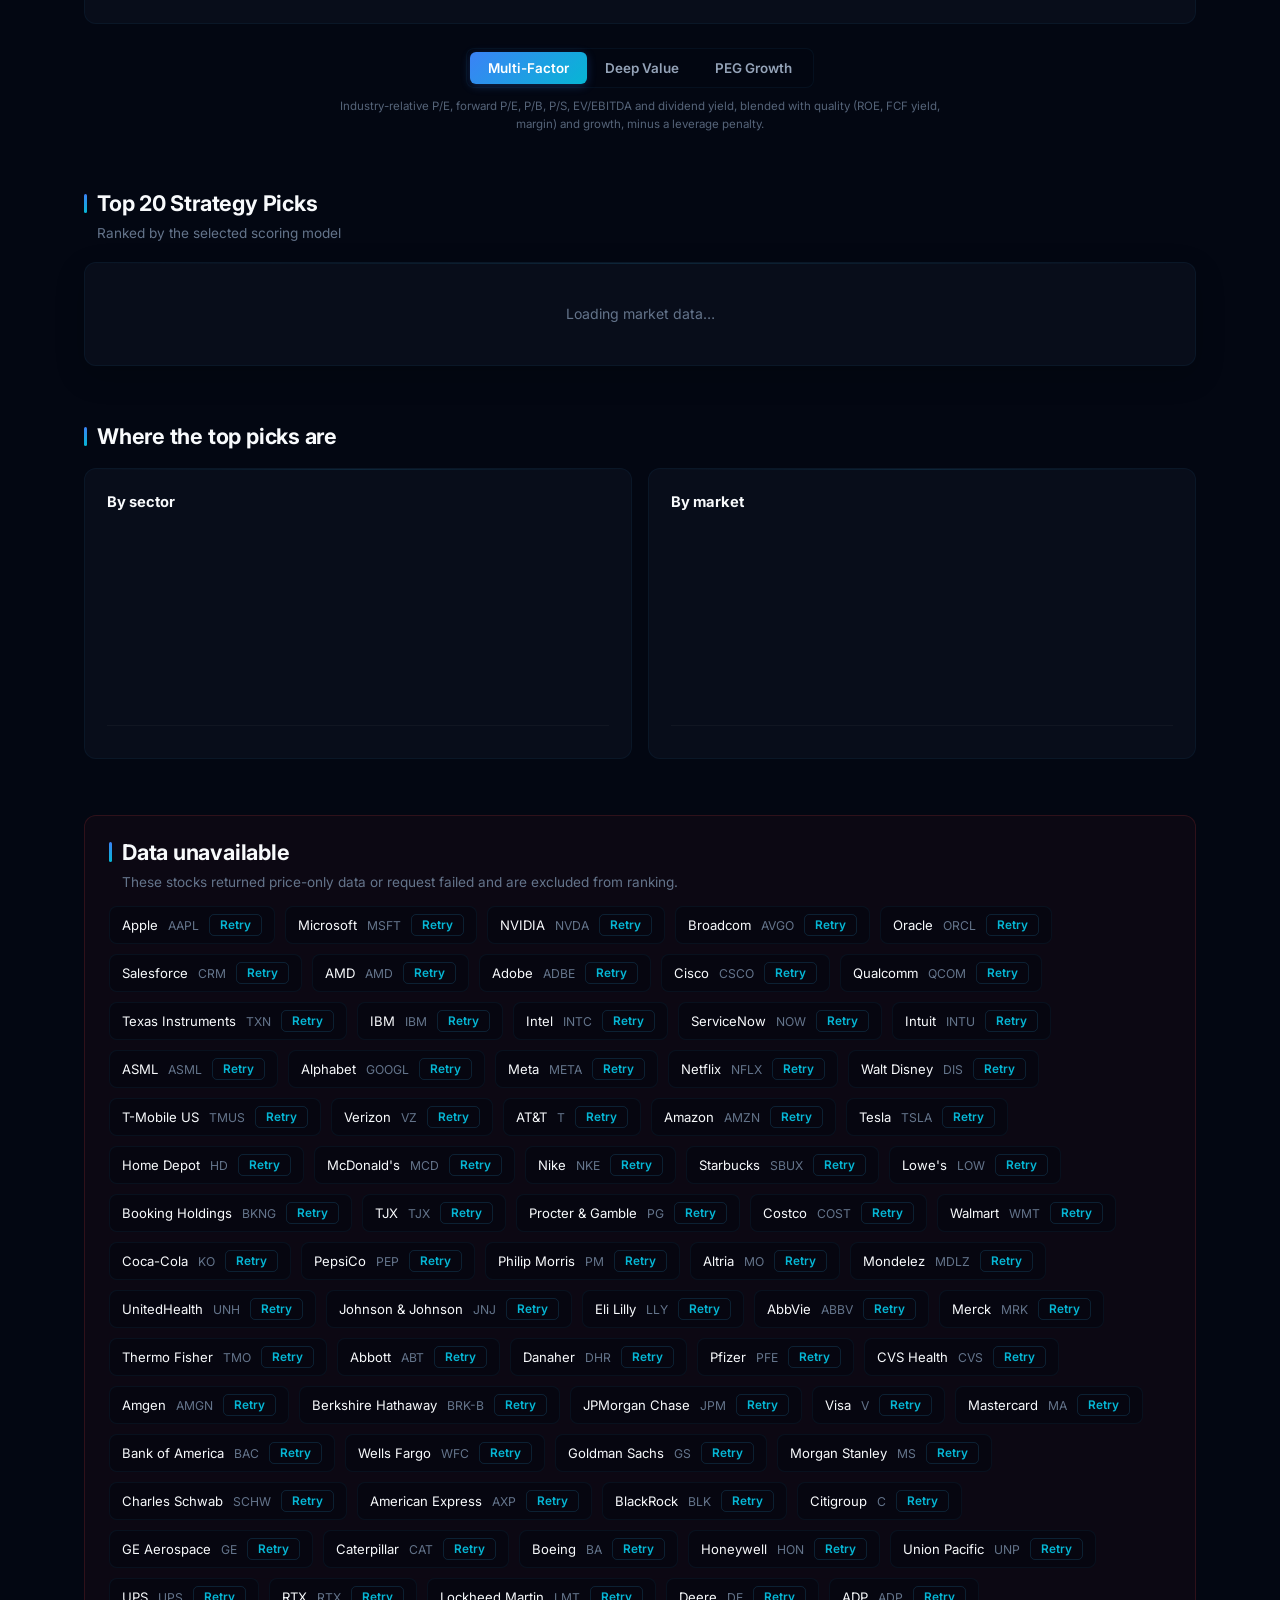
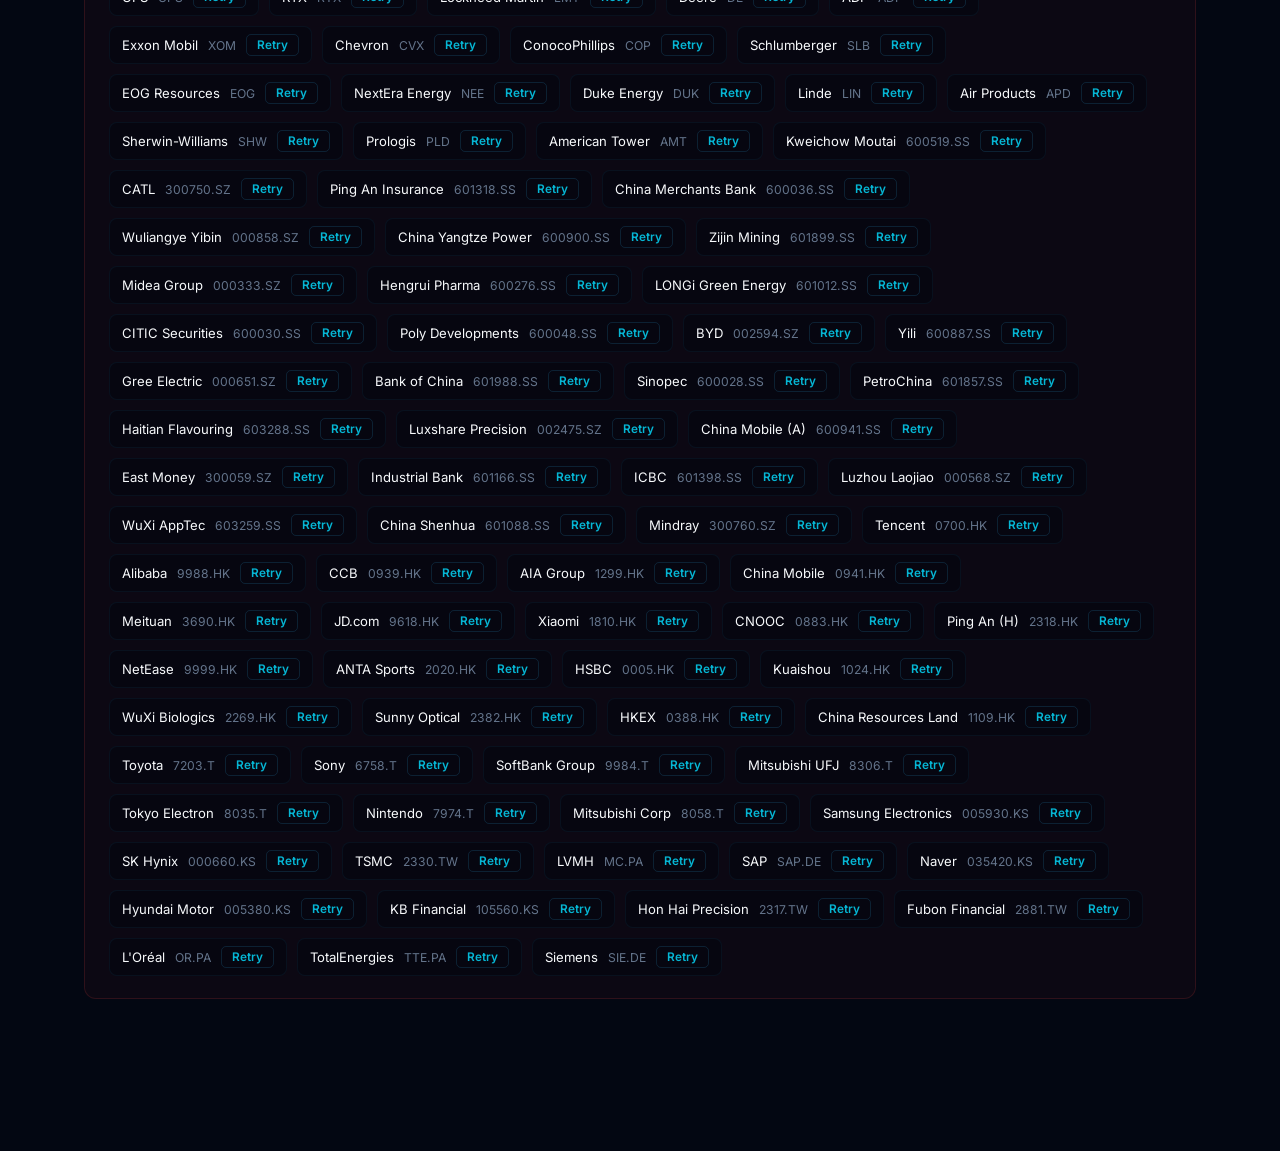
==== commit 6d11e65d: "style: 调整视觉边框和不透明度，更新版本号 feat: 更新中国股票池（新增保利发展、中国移动、工商银行；删除平安银行、中国联通）" ====
--- a/markets.html
+++ b/markets.html
@@ -7,10 +7,10 @@
   <link rel="preconnect" href="https://fonts.googleapis.com">
   <link rel="preconnect" href="https://fonts.gstatic.com" crossorigin>
   <link href="https://fonts.googleapis.com/css2?family=Inter:wght@300;400;500;600;700;800&display=swap" rel="stylesheet">
-  <link rel="stylesheet" href="css/style.css?v=20261007n">
-  <link rel="icon" type="image/svg+xml" href="favicon.svg?v=20261007n">
-  <link rel="icon" type="image/png" sizes="32x32" href="favicon-32.png?v=20261007n">
-  <link rel="apple-touch-icon" href="apple-touch-icon.png?v=20261007n">
+  <link rel="stylesheet" href="css/style.css?v=20261007q">
+  <link rel="icon" type="image/svg+xml" href="favicon.svg?v=20261007q">
+  <link rel="icon" type="image/png" sizes="32x32" href="favicon-32.png?v=20261007q">
+  <link rel="apple-touch-icon" href="apple-touch-icon.png?v=20261007q">
 </head>
 <body class="markets-page">
   <canvas id="particle-canvas" class="particle-canvas"></canvas>
@@ -157,13 +157,13 @@
     </div>
   </aside>
 
-  <script src="js/data/universe.js?v=20261007n"></script>
-  <script src="js/i18n.js?v=20261007n"></script>
-  <script src="js/nav.js?v=20261007n"></script>
-  <script src="js/market-data.js?v=20261007n"></script>
-  <script src="js/scoring.js?v=20261007n"></script>
-  <script src="js/heatmap.js?v=20261007n"></script>
-  <script src="js/markets.js?v=20261007n"></script>
-  <script src="js/search.js?v=20261007n"></script>
+  <script src="js/data/universe.js?v=20261007q"></script>
+  <script src="js/i18n.js?v=20261007q"></script>
+  <script src="js/nav.js?v=20261007q"></script>
+  <script src="js/market-data.js?v=20261007q"></script>
+  <script src="js/scoring.js?v=20261007q"></script>
+  <script src="js/heatmap.js?v=20261007q"></script>
+  <script src="js/markets.js?v=20261007q"></script>
+  <script src="js/search.js?v=20261007q"></script>
 </body>
 </html>
--- a/css/style.css
+++ b/css/style.css
@@ -2,8 +2,8 @@
   --bg-primary: #030712;
   --bg-secondary: #0b1120;
   --bg-card: rgba(11, 17, 32, 0.65);
-  --border-color: rgba(56, 189, 248, 0.12);
-  --border-glow: rgba(56, 189, 248, 0.25);
+  --border-color: rgba(56, 189, 248, 0.06);
+  --border-glow: rgba(56, 189, 248, 0.14);
   --text-primary: #f8fafc;
   --text-secondary: #94a3b8;
   --text-muted: #64748b;
@@ -109,7 +109,7 @@
   background: linear-gradient(180deg, #3b82f6, #1d4ed8);
   color: white;
   box-shadow: 0 0 20px rgba(59, 130, 246, 0.25), inset 0 1px 0 rgba(255,255,255,0.15);
-  border: 1px solid rgba(96, 165, 250, 0.3);
+  border: 1px solid rgba(96, 165, 250, 0.15);
 }
 
 .btn-primary:hover {
@@ -119,7 +119,7 @@
 
 .btn-outline {
   background: rgba(255,255,255,0.02);
-  border-color: rgba(148, 163, 184, 0.3);
+  border-color: rgba(148, 163, 184, 0.15);
   color: var(--text-primary);
 }
 
@@ -145,7 +145,7 @@
   background: rgba(3, 7, 18, 0.65);
   backdrop-filter: blur(16px);
   -webkit-backdrop-filter: blur(16px);
-  border-bottom: 1px solid rgba(255,255,255,0.04);
+  border-bottom: 1px solid rgba(255,255,255,0.03);
 }
 
 .nav-container {
@@ -418,7 +418,7 @@
 
 .solution-card {
   background: var(--bg-card);
-  border: 1px solid rgba(56, 189, 248, 0.2);
+  border: 1px solid rgba(56, 189, 248, 0.1);
   border-radius: 10px;
   padding: 22px;
   backdrop-filter: blur(10px);
@@ -460,7 +460,7 @@
   justify-content: space-between;
   align-items: center;
   padding: 5px 0;
-  border-bottom: 1px solid rgba(255,255,255,0.04);
+  border-bottom: 1px solid rgba(255,255,255,0.03);
 }
 
 .metric-name {
@@ -619,7 +619,7 @@
   background: rgba(6, 182, 212, 0.08);
   padding: 3px 10px;
   border-radius: 4px;
-  border: 1px solid rgba(6, 182, 212, 0.15);
+  border: 1px solid rgba(6, 182, 212, 0.09);
 }
 
 #portfolio-chart {
@@ -727,7 +727,7 @@
 .footer-content {
   position: relative;
   padding-top: 60px;
-  border-top: 1px solid rgba(255,255,255,0.04);
+  border-top: 1px solid rgba(255,255,255,0.03);
 }
 
 .footer-grid {
@@ -775,7 +775,7 @@
 }
 
 .footer-bottom {
-  border-top: 1px solid rgba(255,255,255,0.04);
+  border-top: 1px solid rgba(255,255,255,0.03);
   padding: 18px 0;
   text-align: center;
 }
@@ -1362,7 +1362,7 @@
   align-items: center;
   gap: 12px;
   padding: 14px 20px;
-  border-top: 1px solid rgba(255, 255, 255, 0.04);
+  border-top: 1px solid rgba(255, 255, 255, 0.03);
   cursor: pointer;
   transition: background 0.15s ease;
 }
@@ -1403,7 +1403,7 @@
   letter-spacing: 0.06em;
   text-transform: uppercase;
   color: var(--text-muted);
-  border-top: 1px solid rgba(255, 255, 255, 0.05);
+  border-top: 1px solid rgba(255, 255, 255, 0.035);
 }
 .rank-tags { display: flex; flex-wrap: wrap; gap: 6px; }
 .market-tag, .sector-tag {
@@ -1416,14 +1416,14 @@
 .market-tag {
   background: rgba(56, 189, 248, 0.1);
   color: var(--accent-cyan);
-  border: 1px solid rgba(56, 189, 248, 0.2);
-}
-.market-cn { background: rgba(239, 68, 68, 0.1); color: var(--accent-red); border-color: rgba(239,68,68,0.2); }
-.market-hk { background: rgba(249, 115, 22, 0.1); color: var(--accent-orange); border-color: rgba(249,115,22,0.2); }
-.market-jp { background: rgba(34, 197, 94, 0.1); color: var(--accent-green); border-color: rgba(34,197,94,0.2); }
-.market-kr { background: rgba(6, 182, 212, 0.1); color: var(--accent-cyan); border-color: rgba(6,182,212,0.2); }
-.market-tw { background: rgba(234, 179, 8, 0.1); color: var(--accent-yellow); border-color: rgba(234,179,8,0.2); }
-.market-eu { background: rgba(168, 85, 247, 0.1); color: #c084fc; border-color: rgba(168,85,247,0.2); }
+  border: 1px solid rgba(56, 189, 248, 0.1);
+}
+.market-cn { background: rgba(239, 68, 68, 0.1); color: var(--accent-red); border-color: rgba(239,68,68,0.1); }
+.market-hk { background: rgba(249, 115, 22, 0.1); color: var(--accent-orange); border-color: rgba(249,115,22,0.1); }
+.market-jp { background: rgba(34, 197, 94, 0.1); color: var(--accent-green); border-color: rgba(34,197,94,0.1); }
+.market-kr { background: rgba(6, 182, 212, 0.1); color: var(--accent-cyan); border-color: rgba(6,182,212,0.1); }
+.market-tw { background: rgba(234, 179, 8, 0.1); color: var(--accent-yellow); border-color: rgba(234,179,8,0.1); }
+.market-eu { background: rgba(168, 85, 247, 0.1); color: #c084fc; border-color: rgba(168,85,247,0.1); }
 .sector-tag {
   background: rgba(255, 255, 255, 0.05);
   color: var(--text-secondary);
@@ -1501,7 +1501,7 @@
 .legend-box {
   margin-top: 16px;
   padding-top: 12px;
-  border-top: 1px solid rgba(255, 255, 255, 0.05);
+  border-top: 1px solid rgba(255, 255, 255, 0.035);
 }
 .legend-row {
   display: flex;
@@ -1556,7 +1556,7 @@
   font-weight: 600;
   color: var(--accent-cyan);
   background: transparent;
-  border: 1px solid rgba(56, 189, 248, 0.3);
+  border: 1px solid rgba(56, 189, 248, 0.15);
   border-radius: 5px;
   cursor: pointer;
   transition: background 0.15s ease, border-color 0.15s ease;
@@ -1600,7 +1600,7 @@
   align-items: flex-start;
   justify-content: space-between;
   padding: 22px 24px 16px;
-  border-bottom: 1px solid rgba(255, 255, 255, 0.05);
+  border-bottom: 1px solid rgba(255, 255, 255, 0.035);
 }
 .drawer-title { font-size: 1.15rem; font-weight: 700; }
 .drawer-sub { margin-top: 4px; font-size: 0.8rem; color: var(--text-muted); }
@@ -1682,7 +1682,7 @@
 }
 .metric-box {
   background: rgba(3, 7, 18, 0.5);
-  border: 1px solid rgba(255, 255, 255, 0.05);
+  border: 1px solid rgba(255, 255, 255, 0.035);
   border-radius: 8px;
   padding: 10px 12px;
 }
@@ -1690,7 +1690,7 @@
 .metric-box-value { margin-top: 3px; font-size: 0.92rem; font-weight: 700; }
 .drawer-spark-wrap {
   background: rgba(3, 7, 18, 0.5);
-  border: 1px solid rgba(255, 255, 255, 0.05);
+  border: 1px solid rgba(255, 255, 255, 0.035);
   border-radius: 8px;
   padding: 10px;
 }
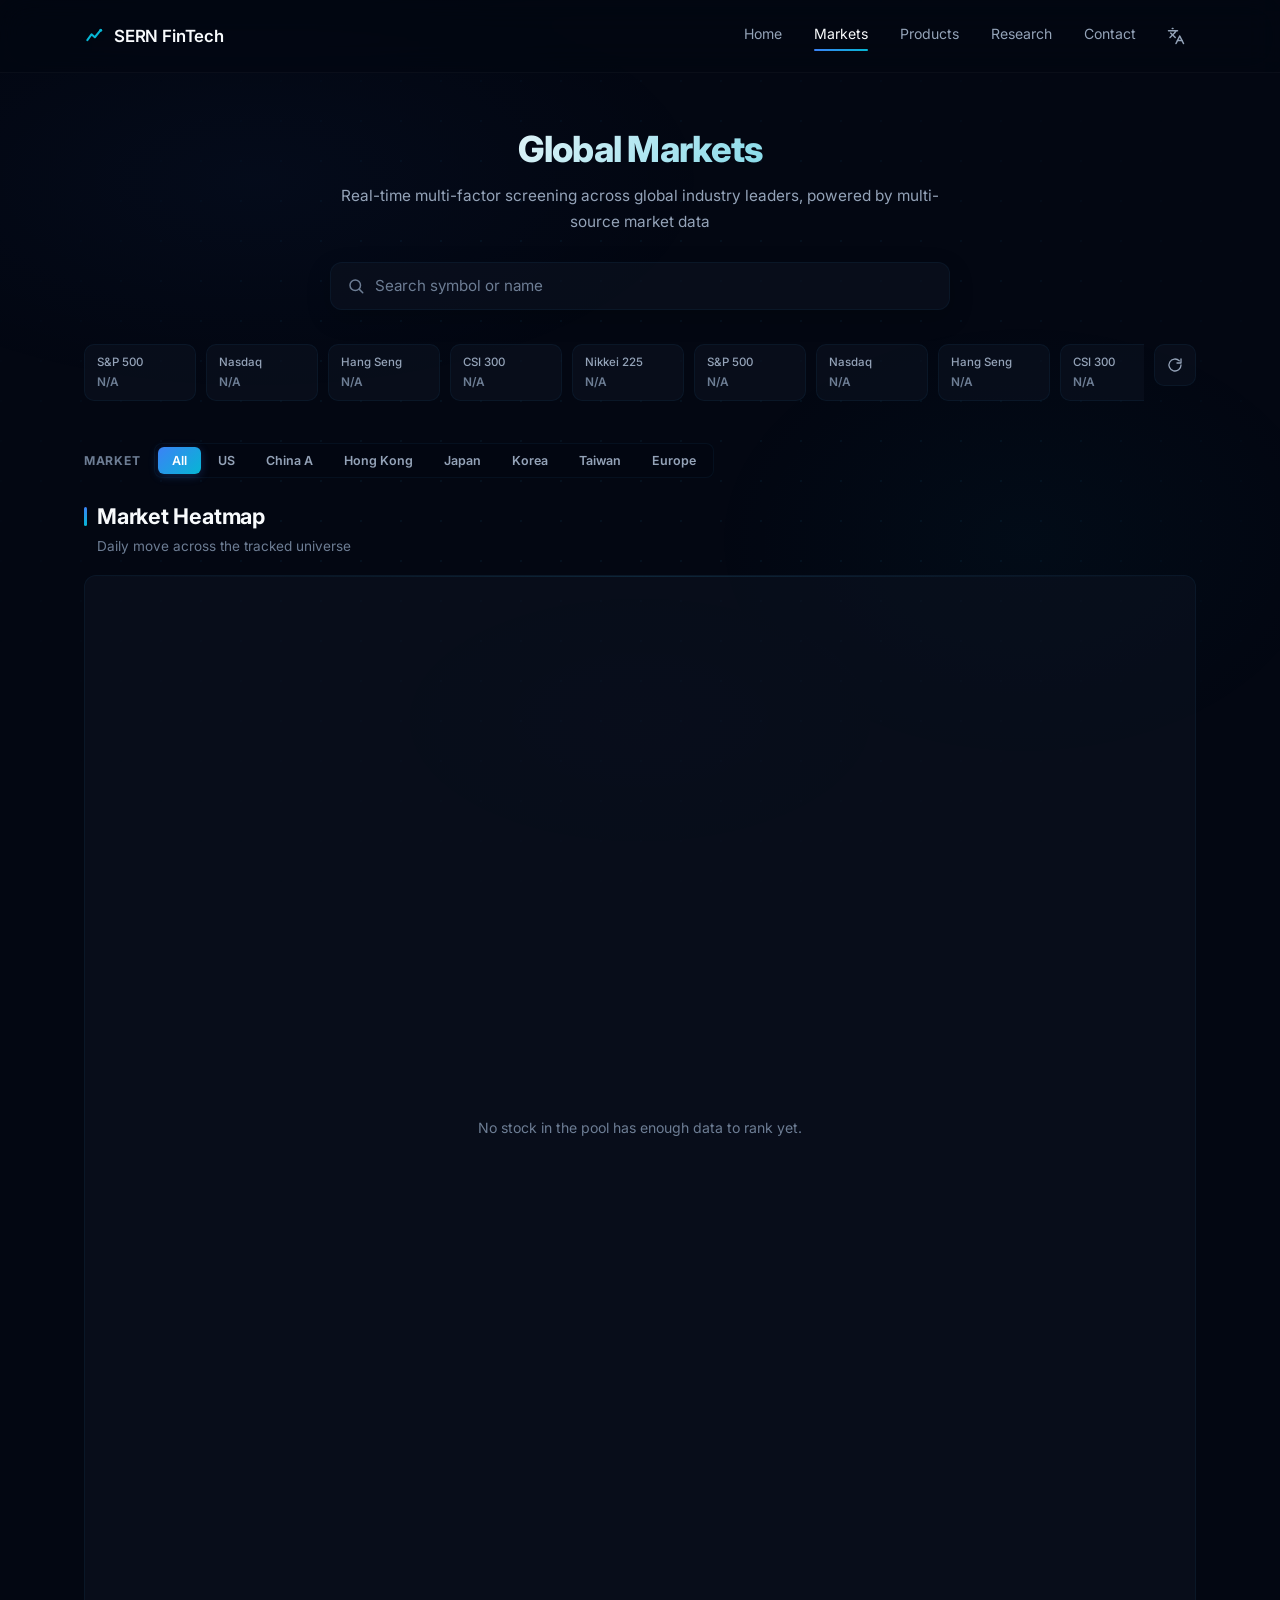
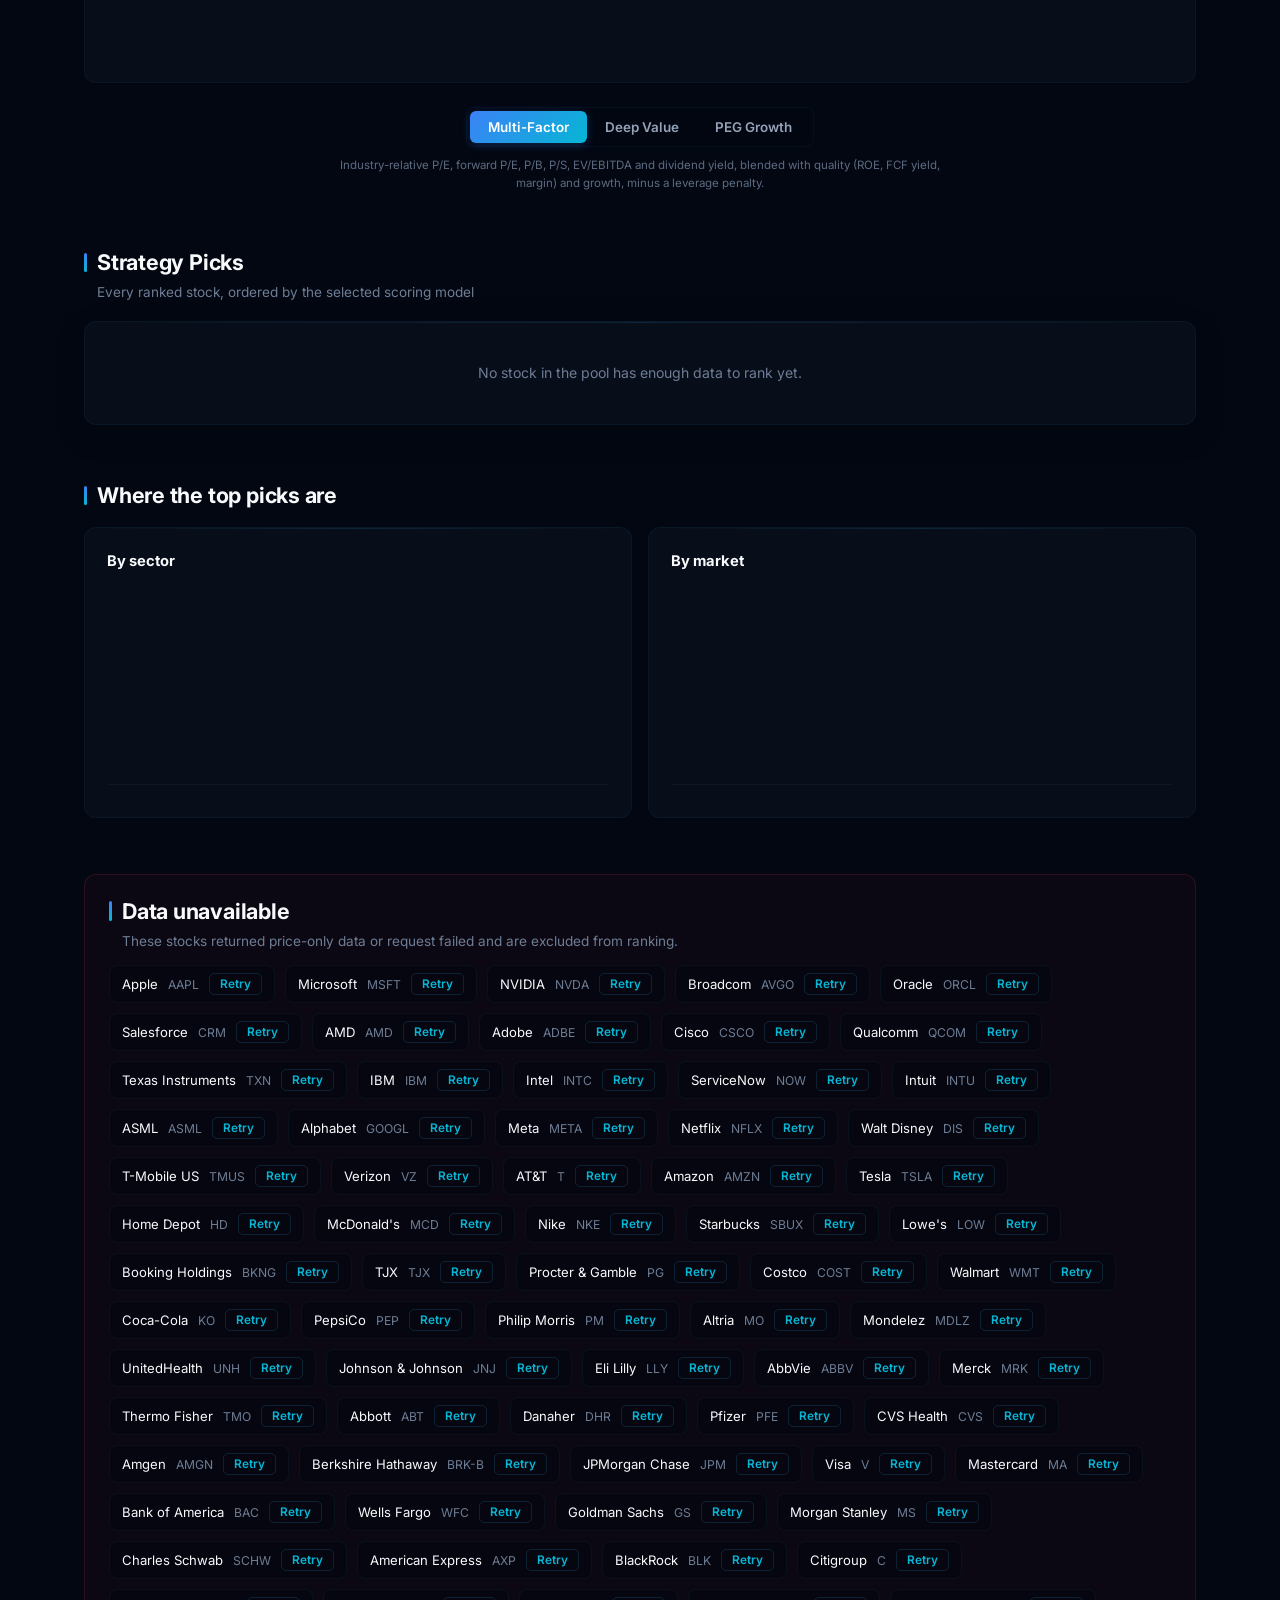
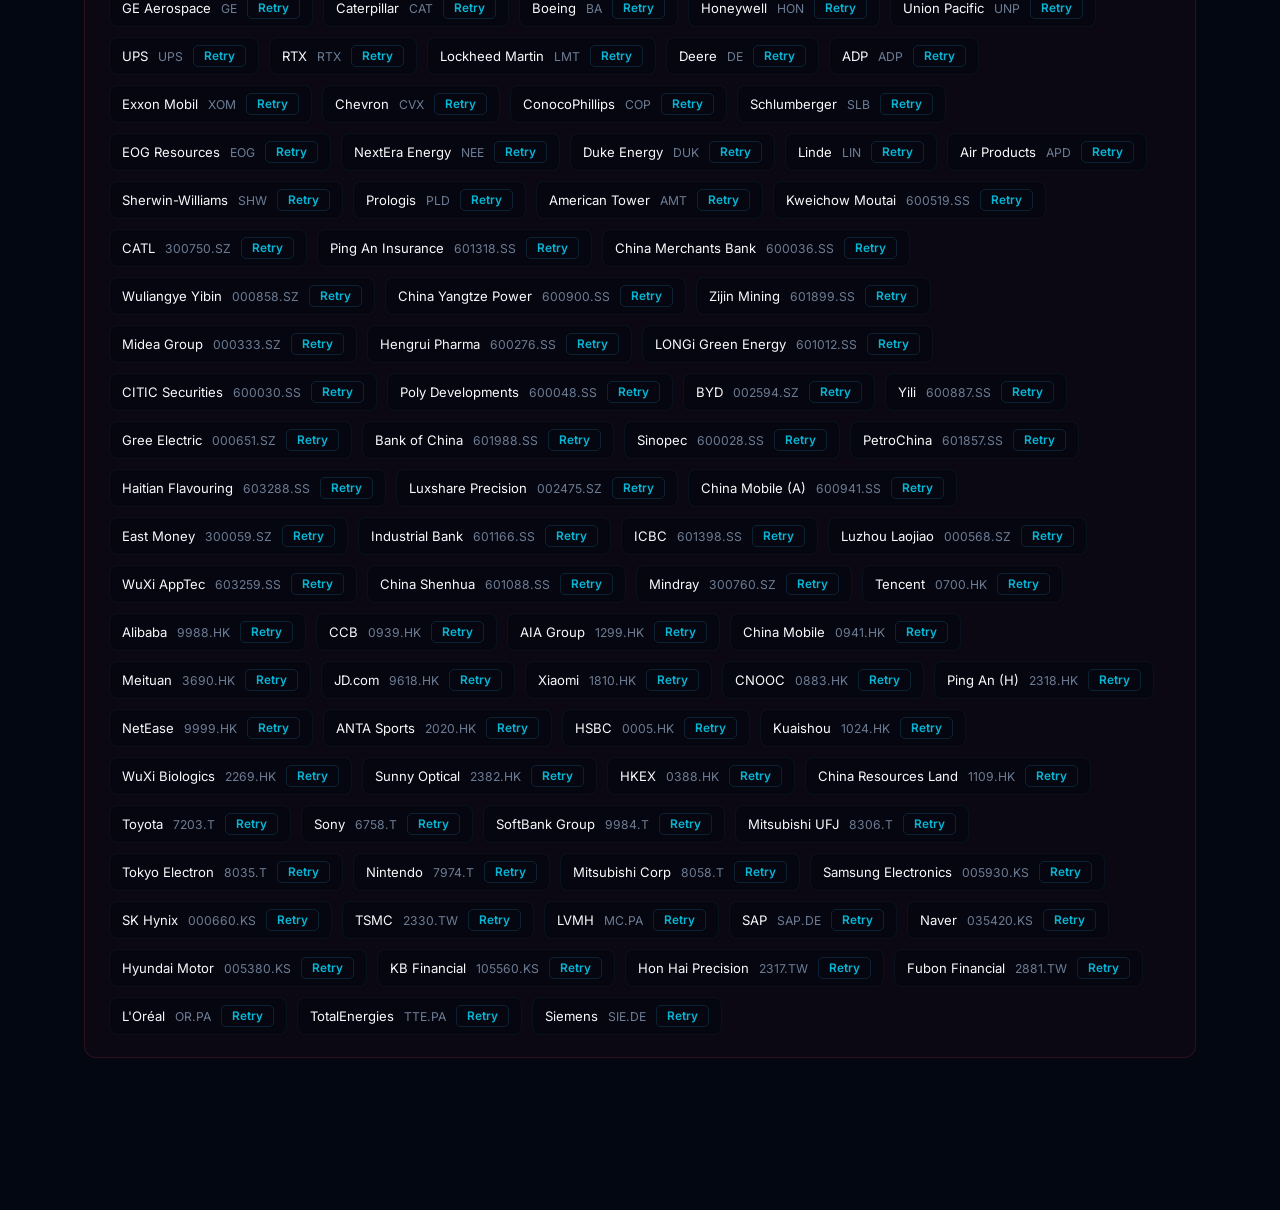
==== commit 105e6a77: "feat: 优化市场页筛选交互与热力图 logo" ====
--- a/markets.html
+++ b/markets.html
@@ -4,18 +4,30 @@
   <meta charset="UTF-8">
   <meta name="viewport" content="width=device-width, initial-scale=1.0">
   <title>SERN FinTech - Markets</title>
+  <meta name="description" content="Real-time multi-factor screening across global industry leaders, with market heatmap and strategy rankings.">
+  <meta property="og:type" content="website">
+  <meta property="og:title" content="SERN FinTech - Global Markets">
+  <meta property="og:description" content="Real-time multi-factor screening across global industry leaders, powered by multi-source market data.">
+  <meta property="og:image" content="apple-touch-icon.png">
+  <meta name="twitter:card" content="summary_large_image">
   <link rel="preconnect" href="https://fonts.googleapis.com">
   <link rel="preconnect" href="https://fonts.gstatic.com" crossorigin>
-  <link href="https://fonts.googleapis.com/css2?family=Inter:wght@300;400;500;600;700;800&display=swap" rel="stylesheet">
-  <link rel="stylesheet" href="css/style.css?v=20261007q">
-  <link rel="icon" type="image/svg+xml" href="favicon.svg?v=20261007q">
-  <link rel="icon" type="image/png" sizes="32x32" href="favicon-32.png?v=20261007q">
-  <link rel="apple-touch-icon" href="apple-touch-icon.png?v=20261007q">
+  <!-- non-blocking: see index.html -->
+  <link rel="preload" as="style" href="https://fonts.googleapis.com/css2?family=Inter:wght@300;400;500;600;700;800&display=swap">
+  <link href="https://fonts.googleapis.com/css2?family=Inter:wght@300;400;500;600;700;800&display=swap" rel="stylesheet" media="print" onload="this.media='all'">
+  <noscript>
+    <link href="https://fonts.googleapis.com/css2?family=Inter:wght@300;400;500;600;700;800&display=swap" rel="stylesheet">
+  </noscript>
+  <link rel="stylesheet" href="css/style.css?v=20261012b">
+  <link rel="icon" type="image/svg+xml" href="favicon.svg?v=20261012b">
+  <link rel="icon" type="image/png" sizes="32x32" href="favicon-32.png?v=20261012b">
+  <link rel="apple-touch-icon" href="apple-touch-icon.png?v=20261012b">
 </head>
 <body class="markets-page">
-  <canvas id="particle-canvas" class="particle-canvas"></canvas>
-  <div class="bg-grid"></div>
-  <div class="bg-glow"></div>
+  <a class="skip-link" href="#markets-main" data-i18n="nav.skip">Skip to content</a>
+  <canvas id="particle-canvas" class="particle-canvas" aria-hidden="true"></canvas>
+  <div class="bg-grid" aria-hidden="true"></div>
+  <div class="bg-glow" aria-hidden="true"></div>
 
   <nav class="navbar">
     <div class="container nav-container">
@@ -55,7 +67,7 @@
     </div>
   </nav>
 
-  <main class="markets-main">
+  <main class="markets-main" id="markets-main">
     <div class="container">
       <header class="markets-header">
         <h1 class="markets-title" data-i18n="page.title">Global Markets</h1>
@@ -68,7 +80,7 @@
             <circle cx="11" cy="11" r="7"></circle>
             <line x1="21" y1="21" x2="16.5" y2="16.5"></line>
           </svg>
-          <input type="text" id="search-input" autocomplete="off" autocapitalize="off" spellcheck="false" aria-expanded="false" aria-controls="search-panel" role="combobox" placeholder="Search symbol or name">
+          <input type="text" id="search-input" aria-label="Search" autocomplete="off" autocapitalize="off" spellcheck="false" aria-expanded="false" aria-autocomplete="list" aria-controls="search-panel" role="combobox" placeholder="Search symbol or name">
           <button type="button" class="search-clear" id="search-clear" aria-label="Clear">✕</button>
         </div>
         <div class="search-panel" id="search-panel" role="listbox"></div>
@@ -83,6 +95,11 @@
           </svg>
         </button>
       </div>
+
+      <section class="market-filter-section">
+        <span class="filter-label" data-i18n="filter.label">Market</span>
+        <div class="filter-seg" id="market-filter" role="group"></div>
+      </section>
 
       <section class="heatmap-section">
         <div class="board-header heatmap-header">
@@ -106,11 +123,11 @@
       <section class="board-section">
         <div class="board-header">
           <div>
-            <h2 class="board-title" data-i18n="top20.title">Top 20 Strategy Picks</h2>
-            <p class="board-subtitle" data-i18n="top20.subtitle">Ranked by the selected scoring model</p>
+            <h2 class="board-title" data-i18n="board.title">Strategy Picks</h2>
+            <p class="board-subtitle" data-i18n="board.subtitle">Every ranked stock, ordered by the selected scoring model</p>
           </div>
         </div>
-        <div class="rank-board" id="top20-body"></div>
+        <div class="rank-board" id="board-body"></div>
       </section>
 
       <section class="distribution-section">
@@ -118,12 +135,12 @@
         <div class="distribution-grid">
           <div class="donut-card">
             <h3 class="donut-card-title" data-i18n="dist.by-sector">By sector</h3>
-            <div class="donut-wrap"><canvas id="donut-sector" class="donut-canvas"></canvas></div>
+            <div class="donut-wrap"><canvas id="donut-sector" class="donut-canvas" aria-hidden="true"></canvas></div>
             <div class="legend-box" id="sector-legend"></div>
           </div>
           <div class="donut-card">
             <h3 class="donut-card-title" data-i18n="dist.by-market">By market</h3>
-            <div class="donut-wrap"><canvas id="donut-market" class="donut-canvas"></canvas></div>
+            <div class="donut-wrap"><canvas id="donut-market" class="donut-canvas" aria-hidden="true"></canvas></div>
             <div class="legend-box" id="market-legend"></div>
           </div>
         </div>
@@ -138,7 +155,7 @@
   </main>
 
   <div class="drawer-overlay" id="drawer-overlay"></div>
-  <aside class="drawer" id="drawer">
+  <aside class="drawer" id="drawer" role="dialog" aria-modal="true" aria-labelledby="drawer-title">
     <div class="drawer-header">
       <div>
         <h3 class="drawer-title" id="drawer-title"></h3>
@@ -157,13 +174,13 @@
     </div>
   </aside>
 
-  <script src="js/data/universe.js?v=20261007q"></script>
-  <script src="js/i18n.js?v=20261007q"></script>
-  <script src="js/nav.js?v=20261007q"></script>
-  <script src="js/market-data.js?v=20261007q"></script>
-  <script src="js/scoring.js?v=20261007q"></script>
-  <script src="js/heatmap.js?v=20261007q"></script>
-  <script src="js/markets.js?v=20261007q"></script>
-  <script src="js/search.js?v=20261007q"></script>
+  <script src="js/data/universe.js?v=20261012b"></script>
+  <script src="js/i18n.js?v=20261012b"></script>
+  <script src="js/nav.js?v=20261012b"></script>
+  <script src="js/market-data.js?v=20261012b"></script>
+  <script src="js/scoring.js?v=20261012b"></script>
+  <script src="js/heatmap.js?v=20261012b"></script>
+  <script src="js/markets.js?v=20261012b"></script>
+  <script src="js/search.js?v=20261012b"></script>
 </body>
 </html>
--- a/css/style.css
+++ b/css/style.css
@@ -6,7 +6,7 @@
   --border-glow: rgba(56, 189, 248, 0.14);
   --text-primary: #f8fafc;
   --text-secondary: #94a3b8;
-  --text-muted: #64748b;
+  --text-muted: #6d7d94;
   --accent-blue: #3b82f6;
   --accent-cyan: #06b6d4;
   --accent-orange: #f97316;
@@ -99,7 +99,8 @@
   font-size: 0.88rem;
   font-weight: 500;
   text-decoration: none;
-  transition: all 0.3s ease;
+  transition: background 0.3s ease, box-shadow 0.3s ease, transform 0.3s ease,
+    border-color 0.3s ease, color 0.3s ease;
   cursor: pointer;
   border: 1px solid transparent;
   letter-spacing: 0.01em;
@@ -422,10 +423,10 @@
   border-radius: 10px;
   padding: 22px;
   backdrop-filter: blur(10px);
-  transition: all 0.3s ease;
   position: relative;
   overflow: hidden;
   box-shadow: 0 0 25px rgba(56, 189, 248, 0.08), inset 0 0 30px rgba(56, 189, 248, 0.03);
+  transition: border-color 0.3s ease, box-shadow 0.3s ease, transform 0.3s ease;
 }
 
 .solution-card::before {
@@ -1304,11 +1305,57 @@
   border-radius: 6px;
   cursor: pointer;
   white-space: nowrap;
-  transition: all 0.2s ease;
+  transition: color 0.2s ease, border-color 0.2s ease;
 }
 .panel-btn:hover {
   color: var(--text-primary);
   border-color: var(--border-glow);
+}
+
+/* ---------- Market filter ---------- */
+/* Sits above the heatmap and scopes every view below it (heatmap, board,
+   donuts, data-insufficient list). Wraps on narrow screens. */
+.market-filter-section {
+  display: flex;
+  align-items: center;
+  flex-wrap: wrap;
+  gap: 10px 14px;
+  margin-bottom: 24px;
+}
+.filter-label {
+  font-size: 0.76rem;
+  font-weight: 700;
+  letter-spacing: 0.06em;
+  text-transform: uppercase;
+  color: var(--text-muted);
+}
+.filter-seg {
+  display: inline-flex;
+  flex-wrap: wrap;
+  gap: 3px;
+  padding: 3px;
+  background: rgba(3, 7, 18, 0.7);
+  border: 1px solid var(--border-color);
+  border-radius: 8px;
+}
+.filter-btn {
+  padding: 6px 14px;
+  font-family: inherit;
+  font-size: 0.78rem;
+  font-weight: 600;
+  color: var(--text-secondary);
+  background: transparent;
+  border: none;
+  border-radius: 6px;
+  cursor: pointer;
+  white-space: nowrap;
+  transition: color 0.2s ease, background 0.2s ease, box-shadow 0.2s ease;
+}
+.filter-btn:hover { color: var(--text-primary); }
+.filter-btn.active {
+  color: #fff;
+  background: linear-gradient(135deg, var(--gradient-start), var(--gradient-end));
+  box-shadow: 0 2px 10px rgba(59, 130, 246, 0.28);
 }
 
 /* ---------- Board sections ---------- */
@@ -1590,11 +1637,18 @@
   border-left: 1px solid var(--border-color);
   z-index: 201;
   transform: translateX(100%);
-  transition: transform 0.28s cubic-bezier(0.4, 0, 0.2, 1);
+  /* hidden when closed so its controls are not focusable off-screen; the
+     visibility change is delayed so the slide-out is still visible */
+  visibility: hidden;
+  transition: transform 0.28s cubic-bezier(0.4, 0, 0.2, 1), visibility 0s linear 0.28s;
   display: flex;
   flex-direction: column;
 }
-.drawer.open { transform: translateX(0); }
+.drawer.open {
+  transform: translateX(0);
+  visibility: visible;
+  transition: transform 0.28s cubic-bezier(0.4, 0, 0.2, 1), visibility 0s;
+}
 .drawer-header {
   display: flex;
   align-items: flex-start;
@@ -1784,9 +1838,9 @@
   border-color: var(--border-glow);
   box-shadow: 0 4px 12px rgba(0, 0, 0, 0.25);
 }
-.heat-tile-sm .heat-value { display: none; }
 /* small tiles keep their symbol at a reduced font instead of hiding text */
 .heat-tile-sm { padding: 0 1px; }
+.heat-tile-no-value .heat-value { display: none; }
 .heat-tile-sm .heat-symbol { font-size: 0.6rem; letter-spacing: 0; }
 /* ★ corner badge on favorited tiles */
 .heat-tile-fav::after {
@@ -1801,6 +1855,32 @@
 }
 .heat-tile-xs .heat-symbol,
 .heat-tile-xs .heat-value { display: none; }
+.heat-tile-logo-only {
+  justify-content: center;
+  padding: 1px;
+}
+.heat-tile-logo-only .heat-logo {
+  margin-bottom: 0;
+}
+.heat-logo {
+  width: var(--heat-logo-size, 22px);
+  height: var(--heat-logo-size, 22px);
+  object-fit: contain;
+  flex: 0 0 auto;
+  padding: 1px;
+  margin-bottom: 1px;
+  border-radius: 4px;
+  background: rgba(255, 255, 255, 0.92);
+  box-shadow: 0 1px 4px rgba(0, 0, 0, 0.18);
+  pointer-events: none;
+  user-select: none;
+}
+.heat-tile-has-logo .heat-symbol { margin-top: 1px; line-height: 1.1; }
+.heat-tile-has-logo .heat-value { line-height: 1.1; }
+.heat-tile-has-logo:not(.heat-tile-sm):not(.heat-tile-xs) {
+  padding-top: 0;
+  padding-bottom: 0;
+}
 .heat-symbol,
 .heat-value {
   max-width: 100%;
@@ -1859,6 +1939,9 @@
   .markets-main { padding: 104px 0 60px; }
   .markets-title { font-size: 1.7rem; }
   .markets-subtitle { font-size: 0.86rem; }
+  .market-filter-section { gap: 8px 10px; margin-bottom: 20px; }
+  .filter-seg { width: 100%; }
+  .filter-btn { flex: 1 0 auto; padding: 7px 10px; font-size: 0.74rem; }
   .model-seg { width: 100%; }
   .model-seg button { flex: 1; padding: 8px 6px; font-size: 0.76rem; }
   .board-title { font-size: 1.15rem; }
@@ -1866,3 +1949,50 @@
   .drawer-scores { grid-template-columns: 1fr; gap: 10px; }
   .lang-toggle { margin-left: 10px; }
 }
+
+/* ---------- Accessibility ---------- */
+/* Hidden until focused: first tab on the page jumps straight past the nav. */
+.skip-link {
+  position: fixed;
+  top: 8px;
+  left: 8px;
+  z-index: 300;
+  padding: 10px 16px;
+  border-radius: 6px;
+  background: var(--bg-secondary);
+  border: 1px solid var(--border-glow);
+  color: var(--text-primary);
+  font-size: 0.85rem;
+  text-decoration: none;
+  transform: translateY(-250%);
+  transition: transform 0.18s ease;
+}
+.skip-link:focus { transform: translateY(0); }
+
+/* One visible ring everywhere, so keyboard focus is never lost — the
+   components below are mostly divs styled as controls. */
+a:focus-visible,
+button:focus-visible,
+input:focus-visible,
+[role='button']:focus-visible {
+  outline: 2px solid var(--accent-cyan);
+  outline-offset: 2px;
+}
+
+/* The treemap wall is a single tab stop (roving tabindex in heatmap.js). */
+.heat-tile:focus-visible {
+  outline: 2px solid var(--text-primary);
+  outline-offset: -2px;
+  z-index: 2;
+}
+.rank-row:focus-visible { outline: 2px solid var(--accent-cyan); outline-offset: -2px; }
+.search-item:focus-visible { outline-offset: -2px; }
+
+@media (prefers-reduced-motion: reduce) {
+  html { scroll-behavior: auto; }
+  *, *::before, *::after {
+    animation-duration: 0.01ms !important;
+    animation-iteration-count: 1 !important;
+    transition-duration: 0.01ms !important;
+  }
+}
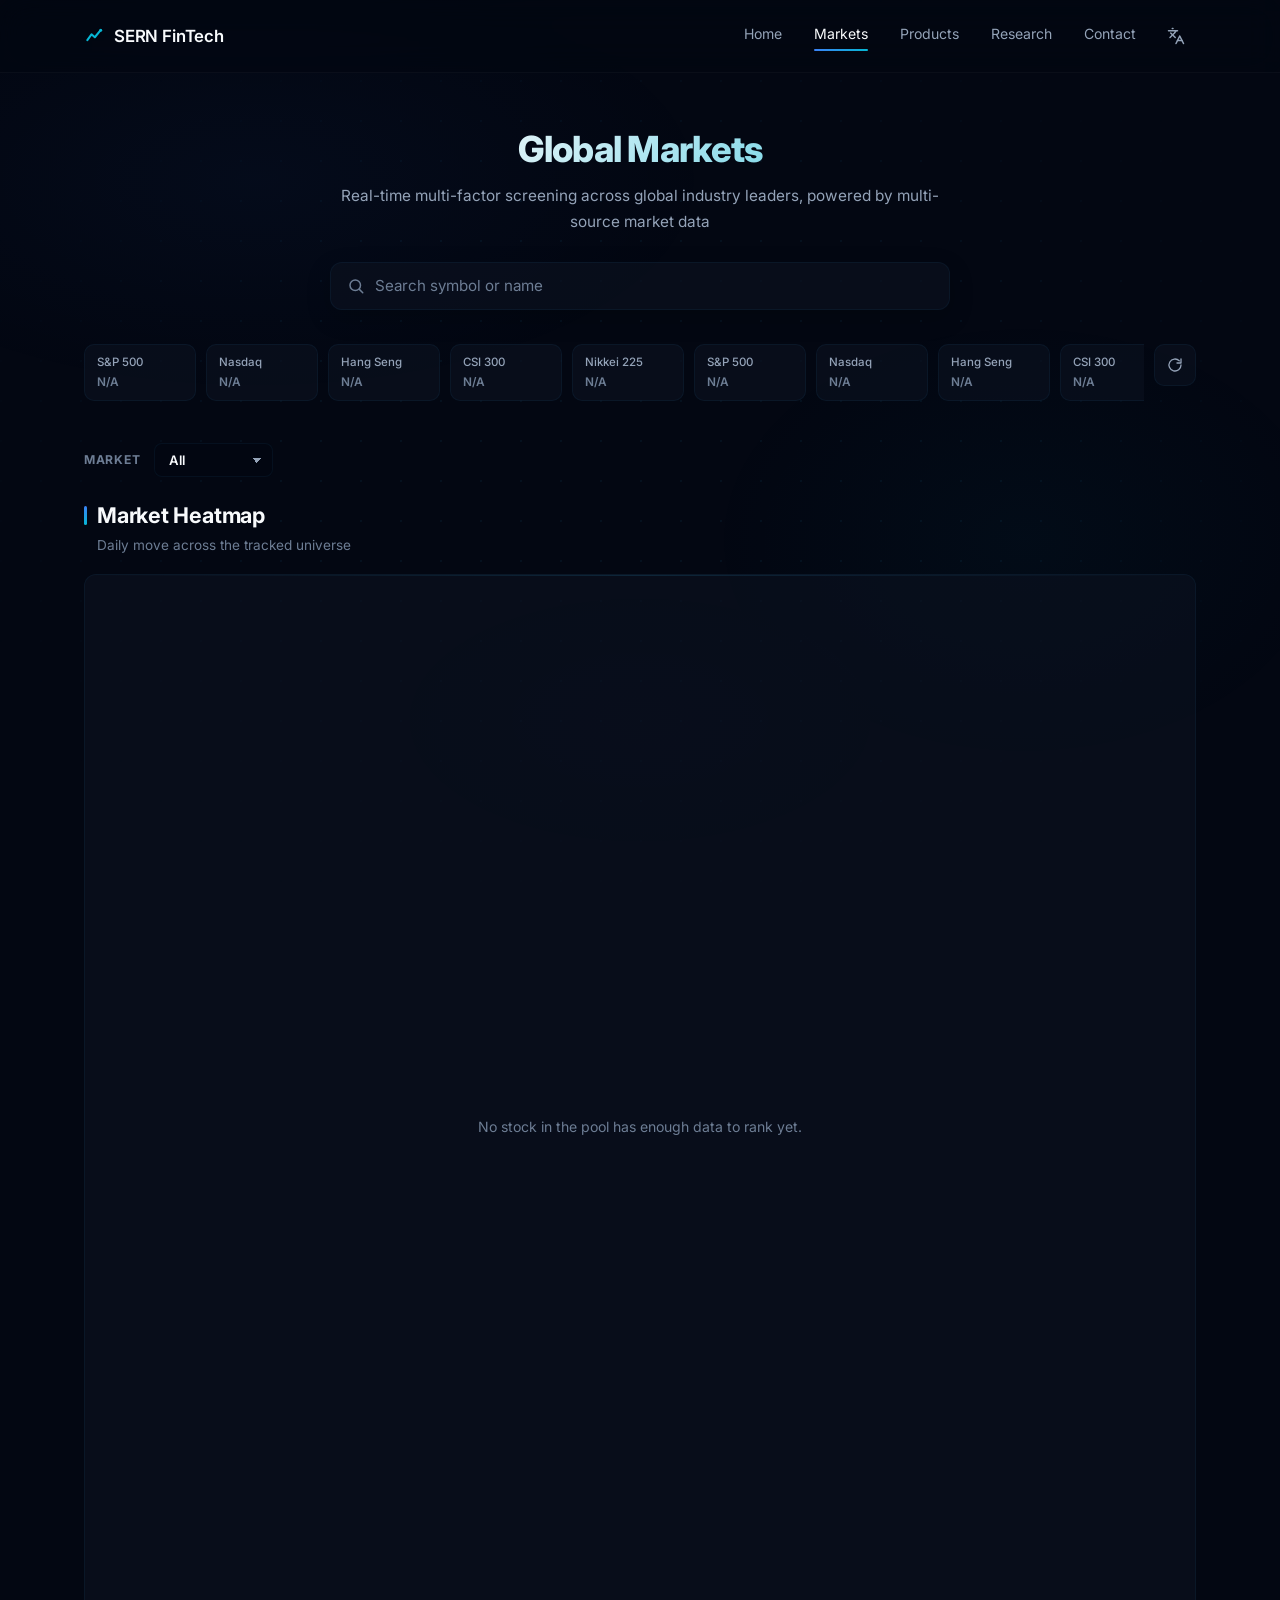
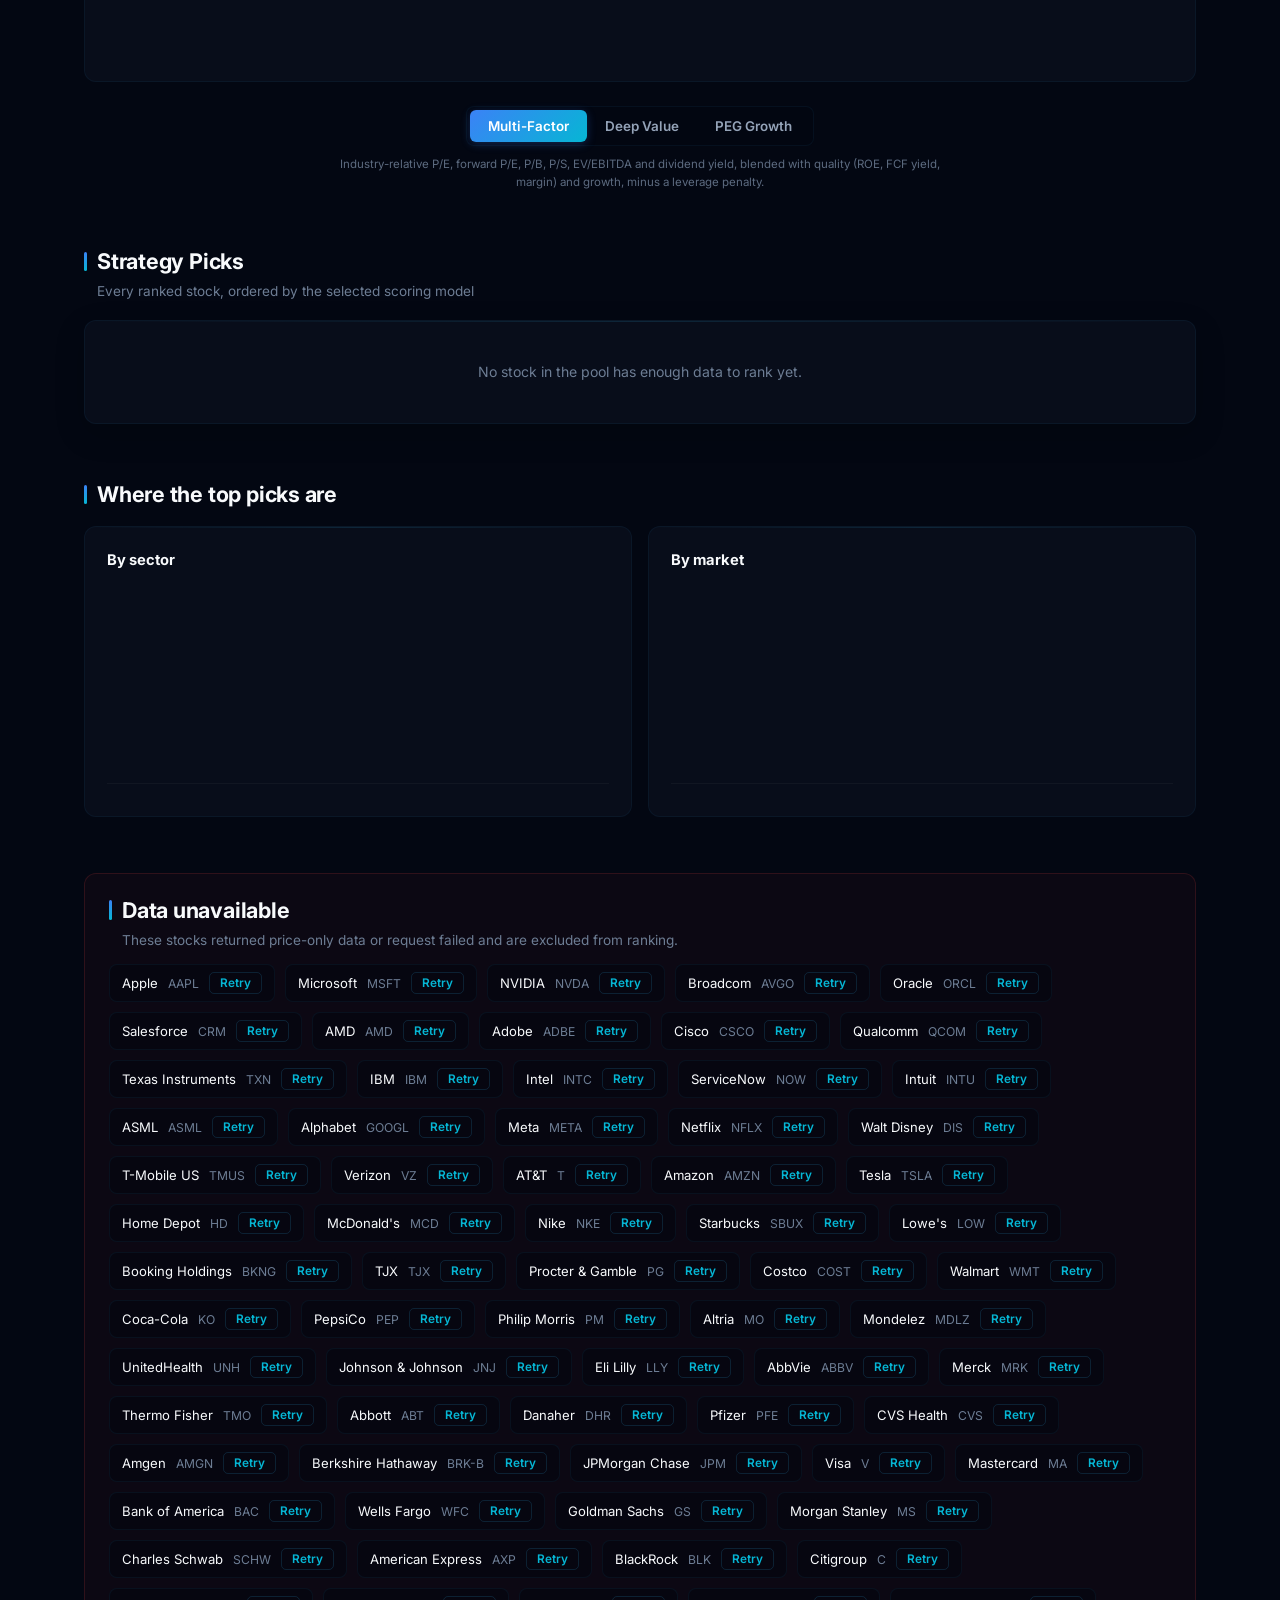
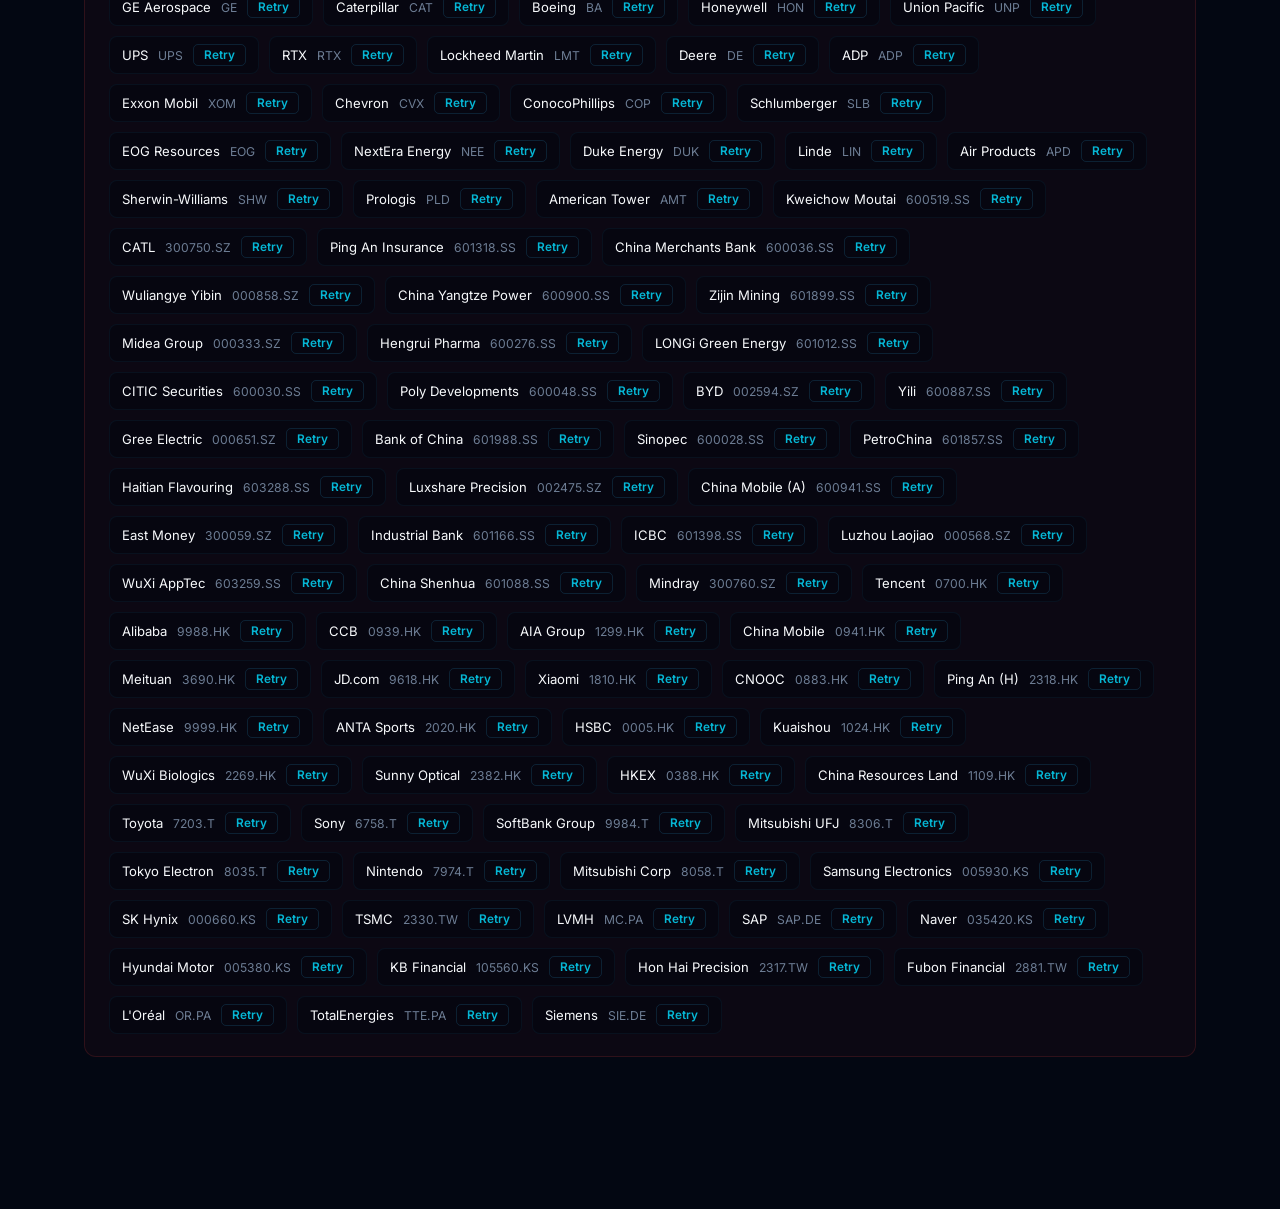
==== commit b3c8b23e: "feat: 市场筛选改为下拉选择，热力图复用 logo 节点 - 市场筛选从分段按钮改为原生 select，样式匹配暗色面板 - 热力图每个 symbol 复用同一个 <img> 节点，重绘不再重新解" ====
--- a/markets.html
+++ b/markets.html
@@ -18,10 +18,10 @@
   <noscript>
     <link href="https://fonts.googleapis.com/css2?family=Inter:wght@300;400;500;600;700;800&display=swap" rel="stylesheet">
   </noscript>
-  <link rel="stylesheet" href="css/style.css?v=20261012b">
-  <link rel="icon" type="image/svg+xml" href="favicon.svg?v=20261012b">
-  <link rel="icon" type="image/png" sizes="32x32" href="favicon-32.png?v=20261012b">
-  <link rel="apple-touch-icon" href="apple-touch-icon.png?v=20261012b">
+  <link rel="stylesheet" href="css/style.css?v=20261012d">
+  <link rel="icon" type="image/svg+xml" href="favicon.svg?v=20261012d">
+  <link rel="icon" type="image/png" sizes="32x32" href="favicon-32.png?v=20261012d">
+  <link rel="apple-touch-icon" href="apple-touch-icon.png?v=20261012d">
 </head>
 <body class="markets-page">
   <a class="skip-link" href="#markets-main" data-i18n="nav.skip">Skip to content</a>
@@ -97,8 +97,8 @@
       </div>
 
       <section class="market-filter-section">
-        <span class="filter-label" data-i18n="filter.label">Market</span>
-        <div class="filter-seg" id="market-filter" role="group"></div>
+        <label class="filter-label" for="market-filter" data-i18n="filter.label">Market</label>
+        <select class="market-select" id="market-filter"></select>
       </section>
 
       <section class="heatmap-section">
@@ -174,13 +174,13 @@
     </div>
   </aside>
 
-  <script src="js/data/universe.js?v=20261012b"></script>
-  <script src="js/i18n.js?v=20261012b"></script>
-  <script src="js/nav.js?v=20261012b"></script>
-  <script src="js/market-data.js?v=20261012b"></script>
-  <script src="js/scoring.js?v=20261012b"></script>
-  <script src="js/heatmap.js?v=20261012b"></script>
-  <script src="js/markets.js?v=20261012b"></script>
-  <script src="js/search.js?v=20261012b"></script>
+  <script src="js/data/universe.js?v=20261012d"></script>
+  <script src="js/i18n.js?v=20261012d"></script>
+  <script src="js/nav.js?v=20261012d"></script>
+  <script src="js/market-data.js?v=20261012d"></script>
+  <script src="js/scoring.js?v=20261012d"></script>
+  <script src="js/heatmap.js?v=20261012d"></script>
+  <script src="js/markets.js?v=20261012d"></script>
+  <script src="js/search.js?v=20261012d"></script>
 </body>
 </html>
--- a/css/style.css
+++ b/css/style.css
@@ -1329,33 +1329,39 @@
   text-transform: uppercase;
   color: var(--text-muted);
 }
-.filter-seg {
-  display: inline-flex;
-  flex-wrap: wrap;
-  gap: 3px;
-  padding: 3px;
-  background: rgba(3, 7, 18, 0.7);
+/* Native select, restyled: appearance:none strips the OS chrome so the
+   control matches the dark panel, and a pair of gradient halves draws the
+   chevron in place of the UA arrow. */
+.market-select {
+  -webkit-appearance: none;
+  appearance: none;
+  padding: 8px 34px 8px 14px;
+  font-family: inherit;
+  font-size: 0.82rem;
+  font-weight: 600;
+  color: var(--text-primary);
+  background-color: rgba(3, 7, 18, 0.7);
+  background-image: linear-gradient(45deg, transparent 50%, var(--text-secondary) 50%),
+    linear-gradient(135deg, var(--text-secondary) 50%, transparent 50%);
+  background-position: right 15px center, right 10px center;
+  background-size: 5px 5px, 5px 5px;
+  background-repeat: no-repeat;
   border: 1px solid var(--border-color);
   border-radius: 8px;
-}
-.filter-btn {
-  padding: 6px 14px;
-  font-family: inherit;
-  font-size: 0.78rem;
-  font-weight: 600;
-  color: var(--text-secondary);
-  background: transparent;
-  border: none;
-  border-radius: 6px;
   cursor: pointer;
-  white-space: nowrap;
-  transition: color 0.2s ease, background 0.2s ease, box-shadow 0.2s ease;
-}
-.filter-btn:hover { color: var(--text-primary); }
-.filter-btn.active {
-  color: #fff;
-  background: linear-gradient(135deg, var(--gradient-start), var(--gradient-end));
-  box-shadow: 0 2px 10px rgba(59, 130, 246, 0.28);
+  transition: border-color 0.2s ease, box-shadow 0.2s ease;
+}
+.market-select:hover { border-color: var(--border-glow); }
+.market-select:focus-visible {
+  outline: none;
+  border-color: var(--accent-blue);
+  box-shadow: 0 0 0 3px rgba(59, 130, 246, 0.25);
+}
+/* The popup list is UA-drawn; on Windows/Linux it inherits the control's
+   colours, so set them explicitly instead of trusting the dark theme. */
+.market-select option {
+  color: var(--text-primary);
+  background-color: var(--bg-secondary);
 }
 
 /* ---------- Board sections ---------- */
@@ -1940,8 +1946,7 @@
   .markets-title { font-size: 1.7rem; }
   .markets-subtitle { font-size: 0.86rem; }
   .market-filter-section { gap: 8px 10px; margin-bottom: 20px; }
-  .filter-seg { width: 100%; }
-  .filter-btn { flex: 1 0 auto; padding: 7px 10px; font-size: 0.74rem; }
+  .market-select { flex: 1 1 140px; padding: 8px 32px 8px 12px; font-size: 0.78rem; }
   .model-seg { width: 100%; }
   .model-seg button { flex: 1; padding: 8px 6px; font-size: 0.76rem; }
   .board-title { font-size: 1.15rem; }
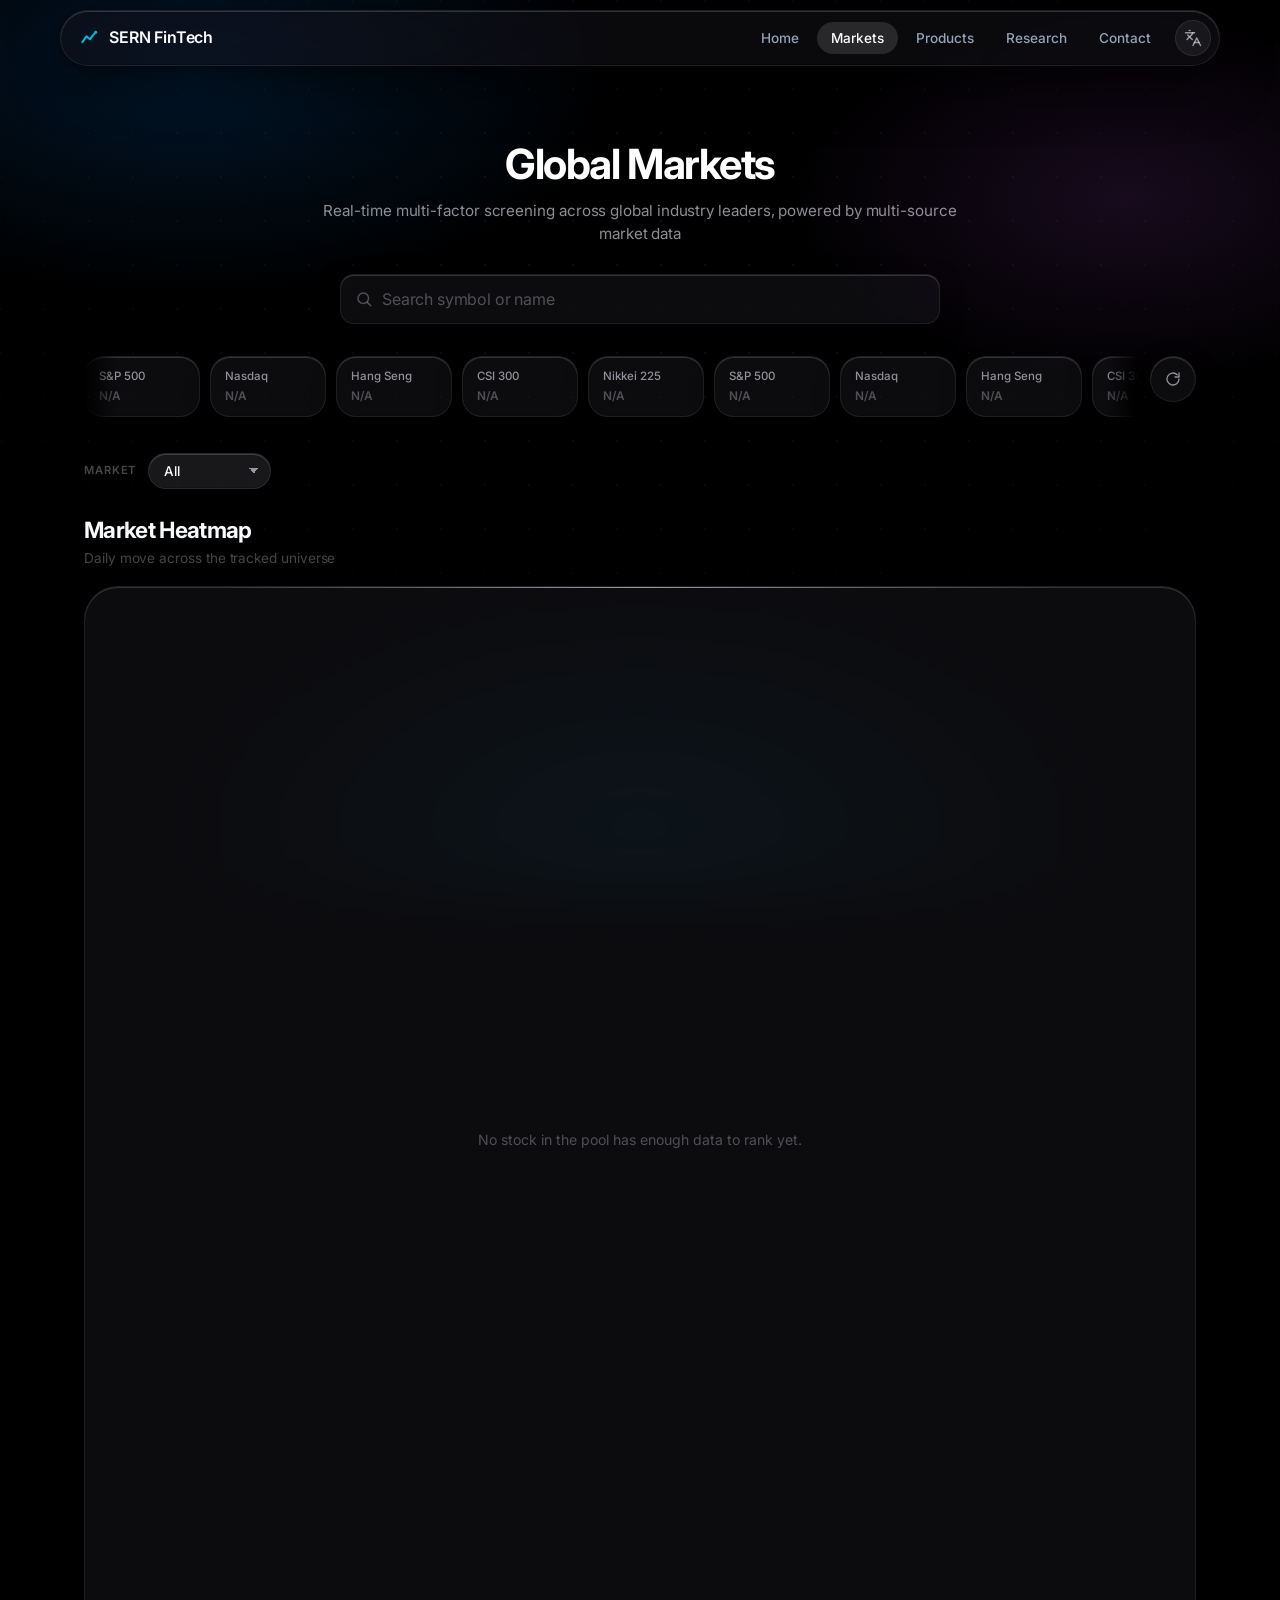
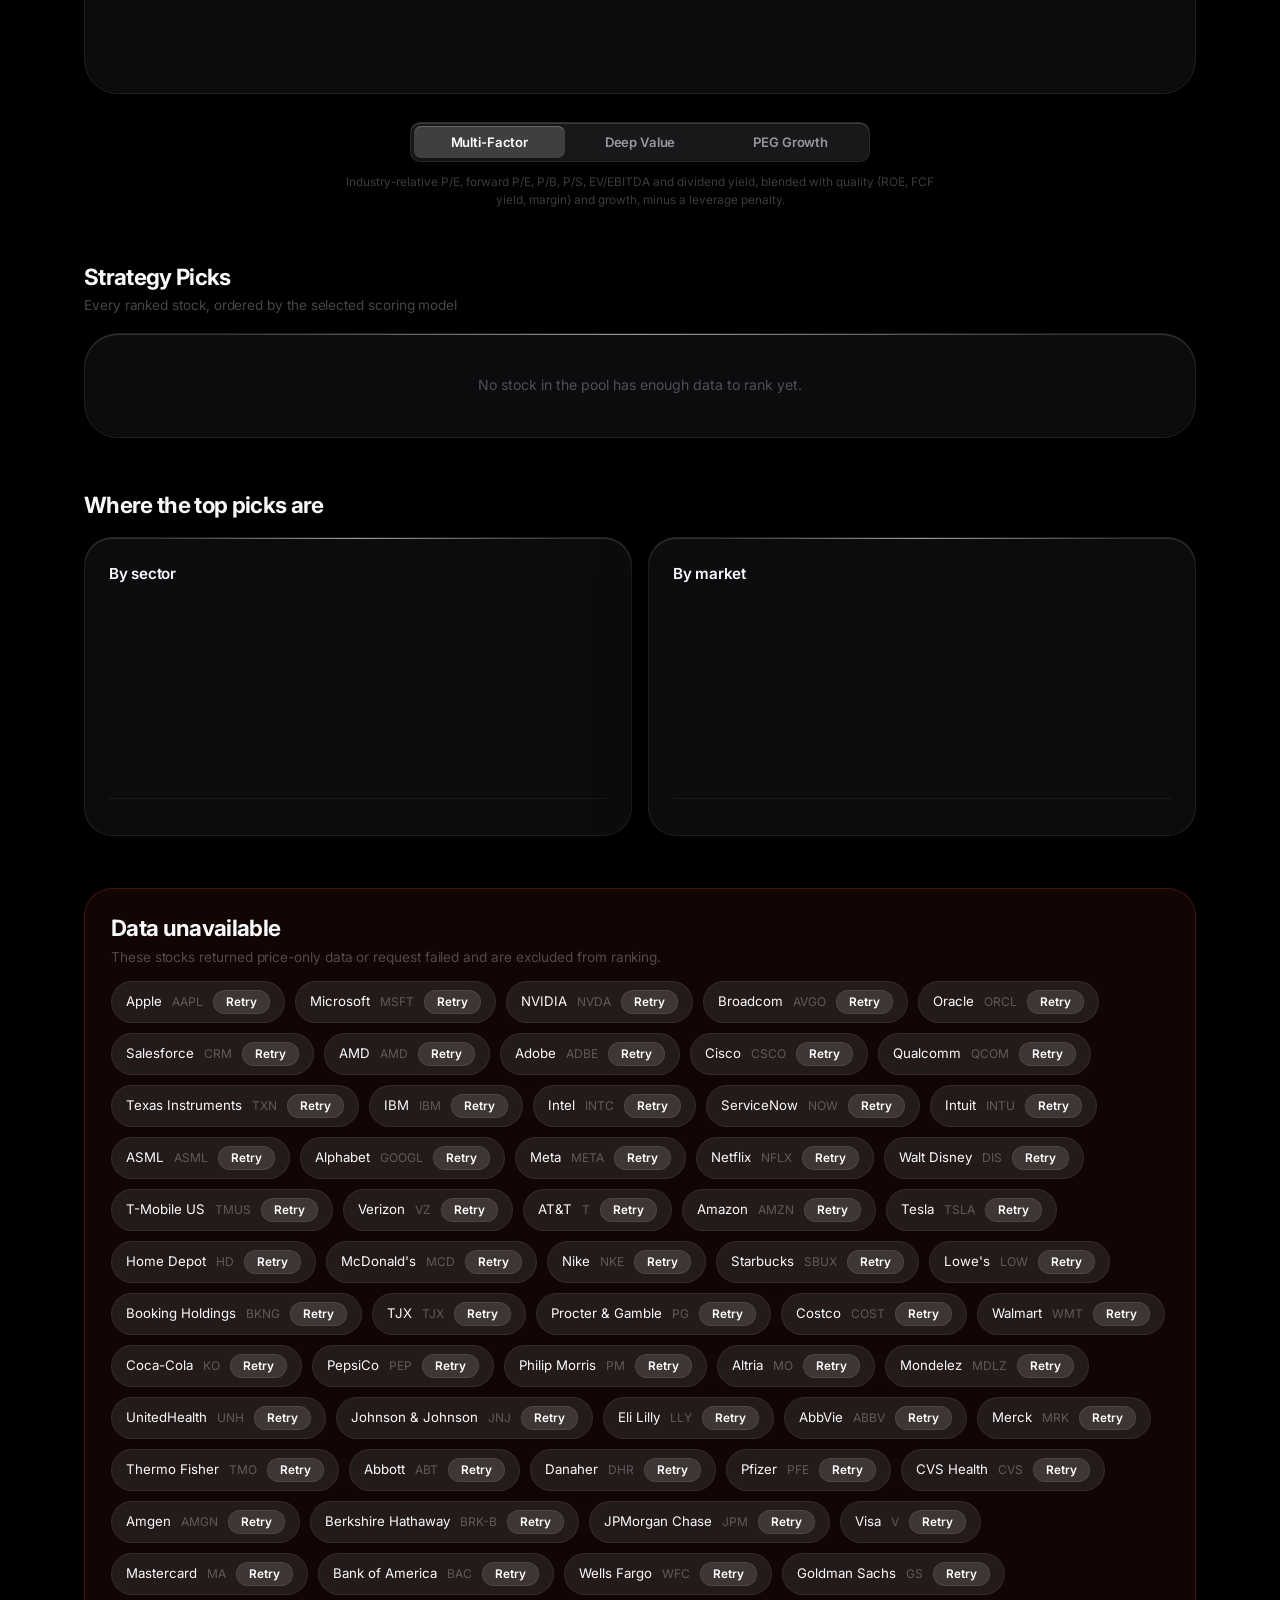
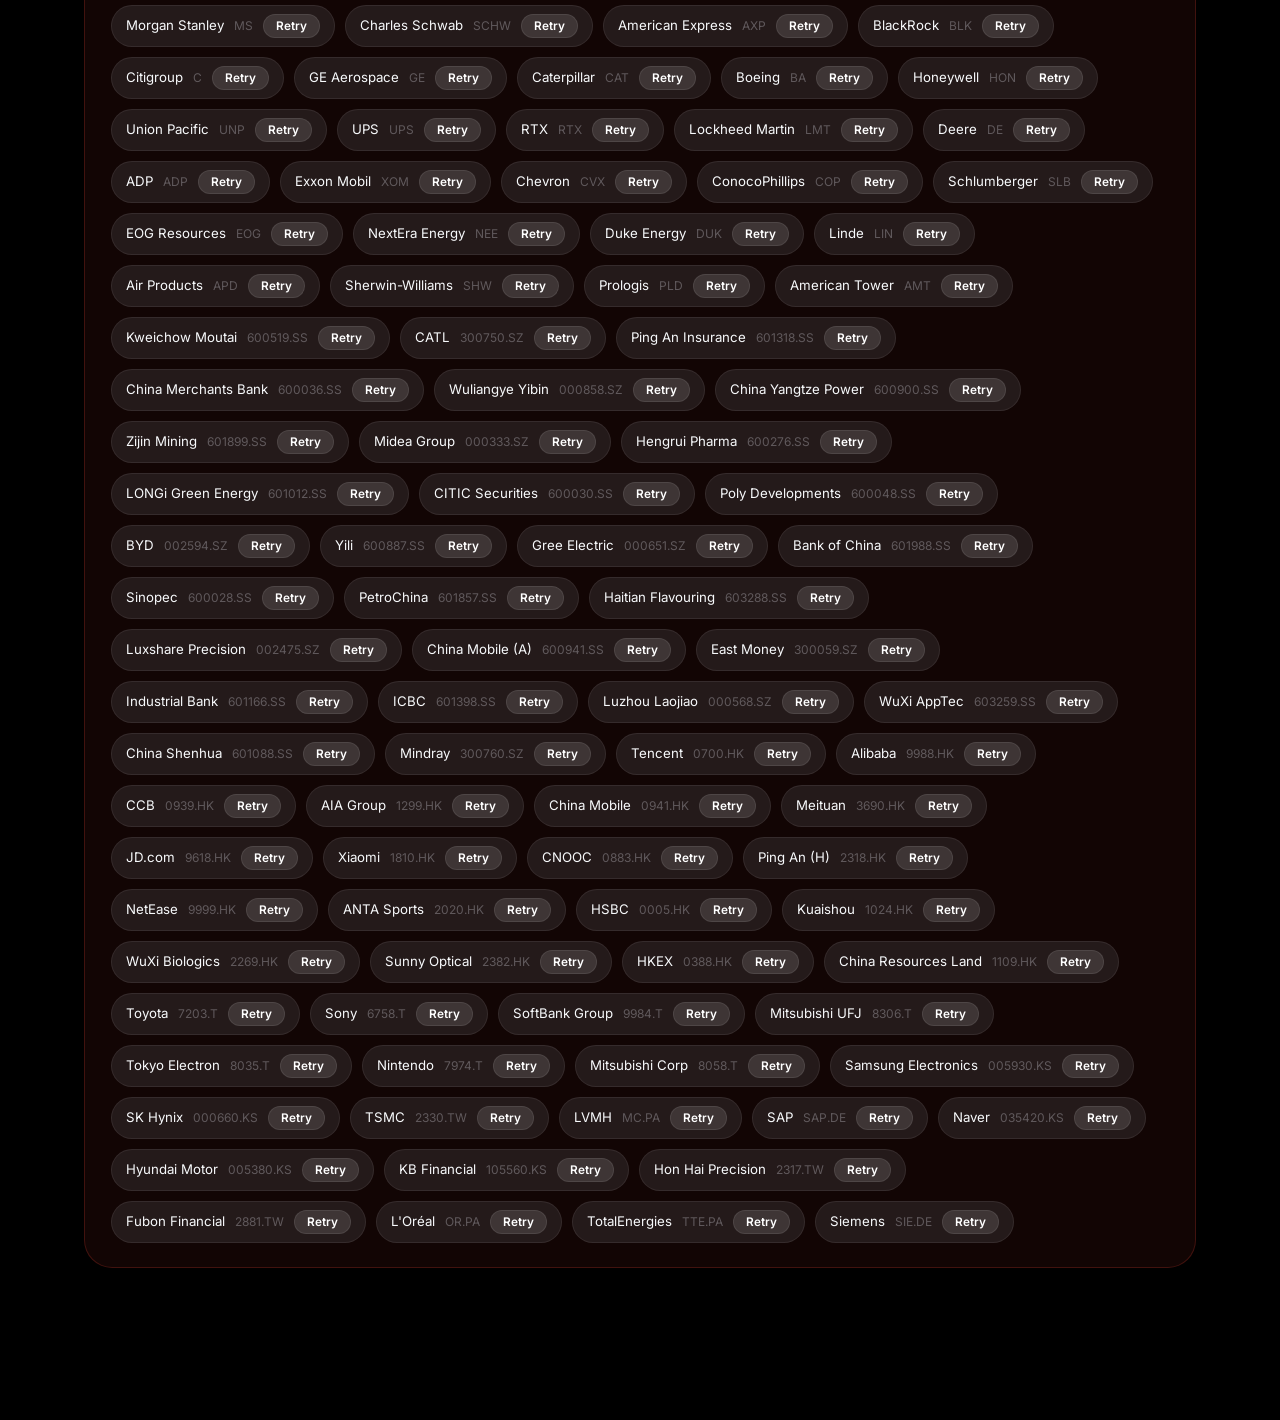
==== commit 90c605f5: "feat: 市场页与首页改版为 iOS 液态玻璃风格 - 抽出 .ios-page 材质根（设计变量、导航、背景、焦点环、skip link），两页共用：   index.html 挂 ios-pag" ====
--- a/markets.html
+++ b/markets.html
@@ -18,12 +18,12 @@
   <noscript>
     <link href="https://fonts.googleapis.com/css2?family=Inter:wght@300;400;500;600;700;800&display=swap" rel="stylesheet">
   </noscript>
-  <link rel="stylesheet" href="css/style.css?v=20261012d">
-  <link rel="icon" type="image/svg+xml" href="favicon.svg?v=20261012d">
-  <link rel="icon" type="image/png" sizes="32x32" href="favicon-32.png?v=20261012d">
-  <link rel="apple-touch-icon" href="apple-touch-icon.png?v=20261012d">
+  <link rel="stylesheet" href="css/style.css?v=20261013c">
+  <link rel="icon" type="image/svg+xml" href="favicon.svg?v=20261013c">
+  <link rel="icon" type="image/png" sizes="32x32" href="favicon-32.png?v=20261013c">
+  <link rel="apple-touch-icon" href="apple-touch-icon.png?v=20261013c">
 </head>
-<body class="markets-page">
+<body class="markets-page ios-page">
   <a class="skip-link" href="#markets-main" data-i18n="nav.skip">Skip to content</a>
   <canvas id="particle-canvas" class="particle-canvas" aria-hidden="true"></canvas>
   <div class="bg-grid" aria-hidden="true"></div>
@@ -157,9 +157,12 @@
   <div class="drawer-overlay" id="drawer-overlay"></div>
   <aside class="drawer" id="drawer" role="dialog" aria-modal="true" aria-labelledby="drawer-title">
     <div class="drawer-header">
-      <div>
-        <h3 class="drawer-title" id="drawer-title"></h3>
-        <p class="drawer-sub" id="drawer-sub"></p>
+      <div class="drawer-heading">
+        <img class="drawer-logo" id="drawer-logo" alt="" aria-hidden="true" decoding="async" referrerpolicy="no-referrer" draggable="false">
+        <div class="drawer-heading-text">
+          <h3 class="drawer-title" id="drawer-title"></h3>
+          <p class="drawer-sub" id="drawer-sub"></p>
+        </div>
       </div>
       <button class="drawer-fav" id="drawer-fav" type="button" aria-label="favorite"></button>
       <button class="drawer-close" id="drawer-close" aria-label="close">✕</button>
@@ -174,13 +177,13 @@
     </div>
   </aside>
 
-  <script src="js/data/universe.js?v=20261012d"></script>
-  <script src="js/i18n.js?v=20261012d"></script>
-  <script src="js/nav.js?v=20261012d"></script>
-  <script src="js/market-data.js?v=20261012d"></script>
-  <script src="js/scoring.js?v=20261012d"></script>
-  <script src="js/heatmap.js?v=20261012d"></script>
-  <script src="js/markets.js?v=20261012d"></script>
-  <script src="js/search.js?v=20261012d"></script>
+  <script src="js/data/universe.js?v=20261013c"></script>
+  <script src="js/i18n.js?v=20261013c"></script>
+  <script src="js/nav.js?v=20261013c"></script>
+  <script src="js/market-data.js?v=20261013c"></script>
+  <script src="js/scoring.js?v=20261013c"></script>
+  <script src="js/heatmap.js?v=20261013c"></script>
+  <script src="js/markets.js?v=20261013c"></script>
+  <script src="js/search.js?v=20261013c"></script>
 </body>
 </html>
--- a/css/style.css
+++ b/css/style.css
@@ -2001,3 +2001,1050 @@
     transition-duration: 0.01ms !important;
   }
 }
+
+/* ============================================================
+   Markets Page — iOS "Liquid Glass" skin
+   ------------------------------------------------------------
+   Scoped to body.markets-page so the home page keeps its look.
+   Only presentation changes here: geometry, materials, motion.
+   Traded-colour semantics (red up / green down, sector hues) and
+   every data attribute the scripts read stay untouched.
+   ============================================================ */
+/* Both pages opt into the same material system by carrying this class; the
+   page-specific rules below then only adjust density and per-component look. */
+.markets-page,
+.ios-page {
+  /* iOS system palette, dark. Kept separate from the site accents so the
+     page can read as native iOS without recolouring the home page. */
+  --ios-blue: #0a84ff;
+  --ios-cyan: #64d2ff;
+  --ios-green: #30d158;
+  --ios-red: #ff453a;
+  --ios-yellow: #ffd60a;
+
+  --ios-bg: #000000;
+  --ios-label: #ffffff;
+  --ios-label-2: rgba(235, 235, 245, 0.6);
+  --ios-label-3: rgba(235, 235, 245, 0.3);
+
+  /* Liquid glass recipe: a translucent fill, a specular top edge, a bright
+     inner rim and a deep ambient shadow. Blur + saturate are what make it
+     read as a material instead of a plain panel. */
+  --glass-fill: rgba(24, 24, 30, 0.52);
+  --glass-fill-strong: rgba(20, 20, 26, 0.72);
+  --glass-hairline: rgba(255, 255, 255, 0.14);
+  --glass-hairline-soft: rgba(255, 255, 255, 0.08);
+  --glass-blur: blur(30px) saturate(180%);
+  --glass-shadow: 0 20px 50px rgba(0, 0, 0, 0.5), 0 2px 8px rgba(0, 0, 0, 0.3);
+  --glass-shadow-sm: 0 8px 24px rgba(0, 0, 0, 0.35), 0 1px 3px rgba(0, 0, 0, 0.25);
+  --glass-inner: inset 0 1px 0 rgba(255, 255, 255, 0.16), inset 0 -1px 0 rgba(0, 0, 0, 0.2);
+
+  /* Continuous-corner radii — Apple's squircle sits between a circle and a
+     rounded rect; a slightly larger radius than v-1 reproduces the feel. */
+  --r-xs: 10px;
+  --r-sm: 14px;
+  --r-md: 20px;
+  --r-lg: 28px;
+  --r-xl: 34px;
+
+  --ease-ios: cubic-bezier(0.32, 0.72, 0, 1);
+  --ease-soft: cubic-bezier(0.4, 0, 0.2, 1);
+  /* slight overshoot for the segmented thumb, mirrored from iOS */
+  --ease-spring: cubic-bezier(0.34, 1.32, 0.5, 1);
+
+  /* Type: SF-alike stack, tightened tracking on the display sizes. */
+  --font-ios: -apple-system, BlinkMacSystemFont, 'SF Pro Text', 'SF Pro Display',
+    'Inter', 'Helvetica Neue', 'PingFang SC', 'Hiragino Sans', sans-serif;
+}
+
+/* ---------- Backdrop: iOS dark canvas + ambient colour ---------- */
+.ios-page {
+  font-family: var(--font-ios);
+  background-color: var(--ios-bg);
+  -webkit-font-smoothing: antialiased;
+  -moz-osx-font-smoothing: grayscale;
+}
+.ios-page .bg-grid {
+  background-image:
+    radial-gradient(circle at 1px 1px, rgba(255, 255, 255, 0.05) 1px, transparent 0);
+  background-size: 44px 44px;
+  mask-image: radial-gradient(ellipse 90% 70% at 50% 30%, black 20%, transparent 78%);
+  -webkit-mask-image: radial-gradient(ellipse 90% 70% at 50% 30%, black 20%, transparent 78%);
+}
+/* Colour temperature: cool blue up top, warm violet low — the light that
+   bleeds through the glass panels. */
+.ios-page .bg-glow {
+  background:
+    radial-gradient(ellipse 55% 40% at 15% 8%, rgba(10, 132, 255, 0.16) 0%, transparent 62%),
+    radial-gradient(ellipse 45% 35% at 88% 22%, rgba(191, 90, 242, 0.12) 0%, transparent 60%),
+    radial-gradient(ellipse 60% 45% at 50% 92%, rgba(100, 210, 255, 0.08) 0%, transparent 65%);
+}
+.ios-page .particle-canvas { opacity: 0.55; }
+
+/* ---------- Navigation: floating glass capsule ---------- */
+.ios-page .navbar {
+  top: 10px;
+  left: 50%;
+  right: auto;
+  transform: translateX(-50%);
+  width: min(1160px, calc(100% - 24px));
+  padding: 9px 0;
+  background: rgba(18, 18, 24, 0.58);
+  backdrop-filter: var(--glass-blur);
+  -webkit-backdrop-filter: var(--glass-blur);
+  border: 1px solid var(--glass-hairline-soft);
+  border-radius: var(--r-lg);
+  box-shadow: var(--glass-shadow), var(--glass-inner);
+  transition: background 0.3s var(--ease-soft), box-shadow 0.3s var(--ease-soft);
+}
+/* Once the page scrolls the bar thins out and the blur does the work. */
+.ios-page .navbar.scrolled {
+  background: rgba(12, 12, 16, 0.72);
+  box-shadow: 0 24px 60px rgba(0, 0, 0, 0.6), var(--glass-inner);
+}
+.ios-page .nav-container { padding: 0 8px 0 18px; }
+.ios-page .logo { font-size: 1rem; letter-spacing: -0.015em; }
+.ios-page .nav-links { gap: 4px; }
+.ios-page .nav-links a {
+  padding: 8px 14px;
+  border-radius: 999px;
+  font-size: 0.85rem;
+  font-weight: 500;
+  transition: color 0.2s var(--ease-soft), background 0.2s var(--ease-soft);
+}
+.ios-page .nav-links a:hover {
+  background: rgba(255, 255, 255, 0.08);
+}
+.ios-page .nav-links a.active {
+  color: var(--ios-label);
+  background: rgba(255, 255, 255, 0.12);
+}
+.ios-page .nav-links a.active::after { display: none; }
+.ios-page .nav-toggle,
+.ios-page .lang-toggle {
+  width: 36px;
+  height: 36px;
+  border-radius: 50%;
+  color: var(--ios-label-2);
+  background: rgba(255, 255, 255, 0.06);
+  border: 1px solid var(--glass-hairline-soft);
+  transition: color 0.2s var(--ease-soft), background 0.2s var(--ease-soft);
+}
+.ios-page .lang-toggle { margin-left: 10px; }
+.ios-page .nav-toggle:hover,
+.ios-page .lang-toggle:hover {
+  color: var(--ios-label);
+  background: rgba(255, 255, 255, 0.12);
+}
+/* The phone sheet: full glass, big radius, iOS list rows. */
+.ios-page .nav-links.open {
+  background: rgba(20, 20, 26, 0.82);
+  backdrop-filter: var(--glass-blur);
+  -webkit-backdrop-filter: var(--glass-blur);
+  border: 1px solid var(--glass-hairline);
+  border-radius: var(--r-md);
+  box-shadow: var(--glass-shadow);
+  padding: 8px;
+  top: calc(100% + 10px);
+  right: 0;
+}
+.ios-page .nav-links.open a {
+  border-radius: var(--r-xs);
+  padding: 11px 14px;
+}
+.ios-page .nav-links.open a:hover { background: rgba(255, 255, 255, 0.08); }
+.ios-page .nav-links.open a.active {
+  color: var(--ios-blue);
+  background: rgba(10, 132, 255, 0.16);
+}
+
+/* ---------- Page header ---------- */
+.markets-page .markets-main { padding: 140px 0 96px; }
+/* The bar floats, so anchored sections need room above them. */
+.markets-page section[id],
+.markets-page [id].board-section { scroll-margin-top: 104px; }
+.markets-page .markets-title {
+  font-size: 2.6rem;
+  font-weight: 700;
+  letter-spacing: -0.035em;
+  background: none;
+  -webkit-text-fill-color: currentColor;
+  color: var(--ios-label);
+}
+.markets-page .markets-subtitle {
+  margin-top: 10px;
+  color: var(--ios-label-2);
+  font-size: 0.95rem;
+  letter-spacing: -0.005em;
+  line-height: 1.5;
+}
+
+/* ---------- Search: iOS search field ---------- */
+.markets-page .search-section { max-width: 600px; margin-bottom: 30px; }
+.markets-page .search-box {
+  gap: 9px;
+  padding: 0 14px;
+  background: var(--glass-fill);
+  backdrop-filter: var(--glass-blur);
+  -webkit-backdrop-filter: var(--glass-blur);
+  border: 1px solid var(--glass-hairline-soft);
+  border-radius: var(--r-sm);
+  box-shadow: var(--glass-shadow-sm), var(--glass-inner);
+  transition: border-color 0.2s var(--ease-soft), box-shadow 0.25s var(--ease-soft);
+}
+.markets-page .search-box:focus-within {
+  border-color: rgba(10, 132, 255, 0.55);
+  box-shadow: 0 0 0 4px rgba(10, 132, 255, 0.18), var(--glass-shadow-sm);
+}
+.markets-page .search-icon { color: var(--ios-label-3); }
+.markets-page #search-input {
+  height: 48px;
+  font-size: 1rem;
+  letter-spacing: -0.01em;
+}
+.markets-page #search-input::placeholder { color: var(--ios-label-3); }
+.markets-page .search-clear {
+  width: 22px;
+  height: 22px;
+  font-size: 0.7rem;
+  color: rgba(235, 235, 245, 0.75);
+  background: rgba(120, 120, 128, 0.34);
+}
+.markets-page .search-clear:hover {
+  background: rgba(120, 120, 128, 0.5);
+  color: #fff;
+}
+.markets-page .search-panel {
+  padding: 6px;
+  background: rgba(22, 22, 28, 0.86);
+  backdrop-filter: var(--glass-blur);
+  -webkit-backdrop-filter: var(--glass-blur);
+  border: 1px solid var(--glass-hairline);
+  border-radius: var(--r-md);
+  box-shadow: var(--glass-shadow);
+}
+.markets-page .search-group-title {
+  font-size: 0.68rem;
+  font-weight: 600;
+  letter-spacing: 0.04em;
+  color: var(--ios-label-3);
+  padding: 9px 12px 5px;
+}
+.markets-page .search-item {
+  padding: 11px 12px;
+  border-radius: var(--r-xs);
+  font-size: 0.92rem;
+  transition: background 0.15s var(--ease-soft);
+}
+.markets-page .search-item:hover,
+.markets-page .search-item.active { background: rgba(255, 255, 255, 0.09); }
+.markets-page .search-item-symbol { color: var(--ios-label-3); font-size: 0.82rem; }
+.markets-page .search-chip {
+  color: var(--ios-cyan);
+  background: rgba(100, 210, 255, 0.14);
+  border: none;
+  border-radius: 999px;
+  font-size: 0.66rem;
+  letter-spacing: 0.02em;
+}
+.markets-page .search-note { color: var(--ios-label-3); }
+
+/* ---------- Index ticker ---------- */
+.markets-page .ticker-row { margin-bottom: 34px; gap: 12px; }
+/* Cards fade out at the edges instead of being cut off. */
+.markets-page .ticker-strip {
+  mask-image: linear-gradient(90deg, transparent 0, #000 32px, #000 calc(100% - 32px), transparent 100%);
+  -webkit-mask-image: linear-gradient(90deg, transparent 0, #000 32px, #000 calc(100% - 32px), transparent 100%);
+}
+@media (prefers-reduced-motion: reduce) {
+  .markets-page .ticker-strip { mask-image: none; -webkit-mask-image: none; }
+}
+.markets-page .ticker-item {
+  gap: 12px;
+  padding: 10px 14px;
+  background: var(--glass-fill);
+  backdrop-filter: var(--glass-blur);
+  -webkit-backdrop-filter: var(--glass-blur);
+  border: 1px solid var(--glass-hairline-soft);
+  border-radius: var(--r-md);
+  box-shadow: var(--glass-shadow-sm), var(--glass-inner);
+  transition: transform 0.25s var(--ease-ios), border-color 0.25s var(--ease-soft);
+}
+.markets-page .ticker-item:hover {
+  border-color: var(--glass-hairline);
+  background: var(--glass-fill-strong);
+  transform: translateY(-2px);
+}
+.markets-page .ticker-name { font-size: 0.72rem; color: var(--ios-label-2); font-weight: 500; }
+.markets-page .ticker-price { font-size: 0.95rem; font-weight: 600; letter-spacing: -0.02em; }
+.markets-page .ticker-value { font-size: 0.74rem; font-weight: 600; }
+.markets-page .ticker-value.up { color: var(--ios-red); }
+.markets-page .ticker-value.down { color: var(--ios-green); }
+.markets-page .ticker-na { color: var(--ios-label-3); }
+.markets-page .refresh-icon {
+  width: 46px;
+  height: 46px;
+  border-radius: 50%;
+  background: var(--glass-fill);
+  backdrop-filter: var(--glass-blur);
+  -webkit-backdrop-filter: var(--glass-blur);
+  border: 1px solid var(--glass-hairline-soft);
+  box-shadow: var(--glass-shadow-sm), var(--glass-inner);
+  color: var(--ios-label-2);
+}
+.markets-page .refresh-icon:hover {
+  color: var(--ios-label);
+  background: var(--glass-fill-strong);
+  border-color: var(--glass-hairline);
+}
+
+/* ---------- Market filter: inset glass dropdown ---------- */
+.markets-page .market-filter-section { gap: 10px 12px; margin-bottom: 26px; }
+.markets-page .filter-label {
+  font-size: 0.7rem;
+  font-weight: 600;
+  letter-spacing: 0.08em;
+  color: var(--ios-label-3);
+}
+.markets-page .market-select {
+  padding: 9px 36px 9px 15px;
+  font-size: 0.84rem;
+  font-weight: 500;
+  background-color: rgba(120, 120, 128, 0.2);
+  background-image: linear-gradient(45deg, transparent 50%, var(--ios-label-2) 50%),
+    linear-gradient(135deg, var(--ios-label-2) 50%, transparent 50%);
+  background-position: right 16px center, right 11px center;
+  background-size: 5px 5px, 5px 5px;
+  background-repeat: no-repeat;
+  border: 1px solid var(--glass-hairline-soft);
+  border-radius: 999px;
+  box-shadow: var(--glass-inner);
+}
+.markets-page .market-select:hover {
+  background-color: rgba(120, 120, 128, 0.28);
+  border-color: var(--glass-hairline);
+}
+.markets-page .market-select:focus-visible {
+  border-color: rgba(10, 132, 255, 0.6);
+  box-shadow: 0 0 0 4px rgba(10, 132, 255, 0.18);
+}
+.markets-page .market-select option {
+  color: var(--ios-label);
+  background-color: #1c1c1e;
+}
+
+/* ---------- Section headings ---------- */
+.markets-page .board-title {
+  padding-left: 0;
+  font-size: 1.4rem;
+  font-weight: 700;
+  letter-spacing: -0.03em;
+}
+.markets-page .board-title::before { display: none; }
+.markets-page .board-subtitle {
+  padding-left: 0;
+  margin-top: 4px;
+  color: var(--ios-label-3);
+  font-size: 0.85rem;
+  letter-spacing: -0.005em;
+}
+.markets-page .board-section { margin-bottom: 52px; }
+.markets-page .heatmap-section { margin-bottom: 28px; }
+.markets-page .distribution-section { margin-bottom: 52px; }
+
+/* ---------- Shared glass surface ---------- */
+.markets-page .heatmap,
+.markets-page .rank-board,
+.markets-page .donut-card,
+.markets-page .drawer-spark-wrap,
+.markets-page .metric-box {
+  position: relative;
+  background: var(--glass-fill);
+  backdrop-filter: var(--glass-blur);
+  -webkit-backdrop-filter: var(--glass-blur);
+  border: 1px solid var(--glass-hairline-soft);
+  box-shadow: var(--glass-shadow), var(--glass-inner);
+}
+/* Specular sweep along the top edge of every glass panel. */
+.markets-page .heatmap::before,
+.markets-page .rank-board::before,
+.markets-page .donut-card::before {
+  content: '';
+  position: absolute;
+  top: 0;
+  left: 12%;
+  right: 12%;
+  height: 1px;
+  background: linear-gradient(90deg, transparent, rgba(255, 255, 255, 0.5), transparent);
+  pointer-events: none;
+  z-index: 2;
+}
+.markets-page .heatmap { border-radius: var(--r-xl); padding: 18px 20px; }
+/* overflow:hidden would make the board a scroll container and kill the
+   sticky header, so the corners are rounded on the rows instead. */
+.markets-page .rank-board { border-radius: var(--r-xl); overflow: visible; }
+.markets-page .rank-board > .rank-row:last-child {
+  border-bottom-left-radius: var(--r-xl);
+  border-bottom-right-radius: var(--r-xl);
+}
+.markets-page .rank-row.rank-head {
+  border-top-left-radius: var(--r-xl);
+  border-top-right-radius: var(--r-xl);
+}
+.markets-page .donut-card { border-radius: var(--r-lg); padding: 24px 24px 22px; }
+
+/* ---------- Heatmap ---------- */
+.markets-page .heat-sector-label {
+  height: 18px;
+  line-height: 18px;
+  font-size: 0.6rem;
+  font-weight: 600;
+  letter-spacing: 0.1em;
+  color: var(--ios-label-3);
+}
+.markets-page .heat-tile {
+  padding: 1px 2px;
+  border-radius: 8px;
+  border: 1px solid rgba(255, 255, 255, 0.06);
+  transition: transform 0.2s var(--ease-ios), box-shadow 0.2s var(--ease-soft),
+    border-color 0.2s var(--ease-soft);
+}
+.markets-page .heat-tile:hover {
+  border-color: rgba(255, 255, 255, 0.4);
+  box-shadow: 0 8px 22px rgba(0, 0, 0, 0.45);
+  transform: scale(1.012);
+}
+/* Small tiles would round into pills at the full 8px radius. */
+.markets-page .heat-tile-sm { border-radius: 6px; }
+.markets-page .heat-tile-xs { border-radius: 4px; }
+.markets-page .heat-symbol { font-size: 0.73rem; font-weight: 600; letter-spacing: -0.01em; }
+.markets-page .heat-value { font-size: 0.73rem; font-weight: 500; opacity: 0.85; }
+.markets-page .heat-logo {
+  border-radius: 5px;
+  background: rgba(255, 255, 255, 0.94);
+  box-shadow: 0 1px 4px rgba(0, 0, 0, 0.35);
+}
+/* iOS system hues carry the up/down bands now; intensity still encodes the
+   size of the move, and green-down / red-up stays exactly as before. */
+.markets-page .heat-up-3 { background: rgba(255, 69, 58, 0.92); }
+.markets-page .heat-up-2 { background: rgba(255, 69, 58, 0.62); }
+.markets-page .heat-up-1 { background: rgba(255, 69, 58, 0.34); }
+.markets-page .heat-flat {
+  background: rgba(120, 120, 128, 0.26);
+  color: var(--ios-label-2);
+}
+.markets-page .heat-down-1 { background: rgba(48, 209, 88, 0.34); }
+.markets-page .heat-down-2 { background: rgba(48, 209, 88, 0.62); }
+.markets-page .heat-down-3 { background: rgba(48, 209, 88, 0.92); }
+.markets-page .heat-na {
+  background: rgba(120, 120, 128, 0.16);
+  color: var(--ios-label-3);
+}
+.markets-page .heat-tile-fav::after { color: var(--ios-yellow); }
+
+/* ---------- Model switcher: iOS segmented control ---------- */
+.markets-page .model-bar { gap: 12px; margin-bottom: 52px; }
+.markets-page .model-seg {
+  position: relative;
+  width: 100%;
+  max-width: 460px;
+  padding: 3px;
+  background: rgba(120, 120, 128, 0.2);
+  backdrop-filter: var(--glass-blur);
+  -webkit-backdrop-filter: var(--glass-blur);
+  border: 1px solid var(--glass-hairline-soft);
+  border-radius: var(--r-xs);
+  box-shadow: var(--glass-inner);
+}
+.markets-page .model-seg button {
+  position: relative;
+  z-index: 1;
+  flex: 1;
+  padding: 8px 16px;
+  border-radius: 7px;
+  font-size: 0.82rem;
+  font-weight: 600;
+  letter-spacing: -0.01em;
+  color: var(--ios-label-2);
+  transition: color 0.25s var(--ease-soft);
+}
+.markets-page .model-seg button:hover { color: var(--ios-label); }
+.markets-page .model-seg button.active {
+  color: var(--ios-label);
+  background: none;
+  box-shadow: none;
+}
+/* The travelling thumb sits behind the labels and springs between slots. */
+.markets-page .model-seg::after {
+  content: '';
+  position: absolute;
+  top: 3px;
+  bottom: 3px;
+  left: 3px;
+  /* Equal slots: the thumb is one third of the track, so a 100% translate
+     of its own width lands it exactly on the next segment. */
+  width: calc((100% - 6px) / 3);
+  border-radius: 7px;
+  background: rgba(255, 255, 255, 0.17);
+  box-shadow: 0 1px 3px rgba(0, 0, 0, 0.35), inset 0 1px 0 rgba(255, 255, 255, 0.22);
+  pointer-events: none;
+  transition: transform 0.34s var(--ease-spring), background 0.25s var(--ease-soft);
+}
+.markets-page .model-seg[data-thumb='1']::after { transform: translateX(100%); }
+.markets-page .model-seg[data-thumb='2']::after { transform: translateX(200%); }
+.markets-page .model-seg[data-thumb='0']::after { transform: translateX(0); }
+.markets-page .model-note { color: var(--ios-label-3); font-size: 0.74rem; line-height: 1.5; }
+
+/* ---------- Rank board: inset grouped list ---------- */
+.markets-page .rank-row {
+  grid-template-columns: 44px minmax(180px, 2fr) minmax(150px, 1.4fr) minmax(170px, 1.6fr) 96px;
+  gap: 12px;
+  padding: 15px 22px;
+  border-top: 1px solid rgba(255, 255, 255, 0.055);
+  transition: background 0.16s var(--ease-soft);
+}
+.markets-page .rank-row.rank-head {
+  position: sticky;
+  top: 82px;
+  z-index: 2;
+  /* Nearly opaque: a translucent sticky header lets the row scrolling under
+     it ghost through the column labels. */
+  background: rgba(14, 14, 18, 0.95);
+  backdrop-filter: blur(20px) saturate(180%);
+  -webkit-backdrop-filter: blur(20px) saturate(180%);
+  border-top: none;
+  border-bottom: 1px solid rgba(255, 255, 255, 0.055);
+  font-size: 0.7rem;
+  letter-spacing: 0.05em;
+  color: var(--ios-label-3);
+}
+.markets-page .rank-row:not(.rank-head):hover { background: rgba(255, 255, 255, 0.07); }
+.markets-page .rank-row:not(.rank-head):active { background: rgba(255, 255, 255, 0.11); }
+/* Disclosure chevron — the strongest single cue that a row is tappable. */
+.markets-page .rank-row:not(.rank-head)::after {
+  content: '';
+  position: absolute;
+  right: 22px;
+  top: 50%;
+  width: 8px;
+  height: 8px;
+  margin-top: -4px;
+  border-right: 1.5px solid var(--ios-label-3);
+  border-bottom: 1.5px solid var(--ios-label-3);
+  transform: rotate(-45deg);
+  transition: border-color 0.16s var(--ease-soft), transform 0.2s var(--ease-ios);
+  pointer-events: none;
+}
+.markets-page .rank-row:not(.rank-head) { position: relative; }
+.markets-page .rank-row:not(.rank-head):hover::after {
+  border-color: var(--ios-label);
+  transform: rotate(-45deg) translate(2px, -2px);
+}
+.markets-page .rank-score { padding-right: 22px; }
+.markets-page .rank-num {
+  font-size: 0.9rem;
+  font-weight: 600;
+  color: var(--ios-label-3);
+  font-variant-numeric: tabular-nums;
+}
+.markets-page .rank-row:nth-child(2) .rank-num,
+.markets-page .rank-row:nth-child(3) .rank-num,
+.markets-page .rank-row:nth-child(4) .rank-num { color: var(--ios-label-2); }
+.markets-page .rank-company-name { font-size: 0.94rem; font-weight: 600; letter-spacing: -0.015em; }
+.markets-page .rank-company-symbol {
+  font-size: 0.75rem;
+  color: var(--ios-label-3);
+  margin-top: 1px;
+}
+.markets-page .rank-fav { color: var(--ios-yellow); }
+.markets-page .rank-divider {
+  padding: 14px 22px 6px;
+  font-size: 0.68rem;
+  font-weight: 600;
+  letter-spacing: 0.08em;
+  color: var(--ios-label-3);
+  border-top: 1px solid rgba(255, 255, 255, 0.055);
+}
+.markets-page .rank-metrics { font-size: 0.83rem; color: var(--ios-label-2); font-weight: 500; }
+.markets-page .rank-metrics-head { font-size: 0.7rem; color: var(--ios-label-3); font-weight: 600; }
+.markets-page .rank-score { font-size: 0.95rem; font-weight: 600; color: var(--ios-cyan); }
+.markets-page .rank-head .rank-score { font-size: 0.7rem; color: var(--ios-label-3); }
+.markets-page .board-placeholder { color: var(--ios-label-3); }
+
+/* ---------- Tags: iOS pills ---------- */
+.markets-page .market-tag,
+.markets-page .sector-tag {
+  padding: 3px 10px;
+  border-radius: 999px;
+  font-size: 0.68rem;
+  font-weight: 600;
+  letter-spacing: 0.01em;
+  border: none;
+}
+.markets-page .market-tag { background: rgba(10, 132, 255, 0.2); color: #6fb7ff; }
+.markets-page .sector-tag { background: rgba(120, 120, 128, 0.24); color: var(--ios-label-2); }
+.markets-page .market-cn { background: rgba(255, 69, 58, 0.2); color: #ff8b83; }
+.markets-page .market-hk { background: rgba(255, 159, 10, 0.2); color: #ffc266; }
+.markets-page .market-jp { background: rgba(48, 209, 88, 0.2); color: #7ee39c; }
+.markets-page .market-kr { background: rgba(100, 210, 255, 0.2); color: #8fdcff; }
+.markets-page .market-tw { background: rgba(255, 214, 10, 0.2); color: #ffe066; }
+.markets-page .market-eu { background: rgba(191, 90, 242, 0.22); color: #d9a2ff; }
+
+/* ---------- Drawer: iOS sheet ---------- */
+.markets-page .drawer-overlay {
+  background: rgba(0, 0, 0, 0.5);
+  backdrop-filter: blur(6px) saturate(120%);
+  -webkit-backdrop-filter: blur(6px) saturate(120%);
+}
+.markets-page .drawer {
+  background: rgba(20, 20, 26, 0.78);
+  backdrop-filter: blur(40px) saturate(180%);
+  -webkit-backdrop-filter: blur(40px) saturate(180%);
+  border-left: 1px solid var(--glass-hairline-soft);
+  border-radius: var(--r-xl) 0 0 var(--r-xl);
+  box-shadow: -30px 0 80px rgba(0, 0, 0, 0.6);
+  overflow: hidden;
+  transition: transform 0.42s var(--ease-ios), visibility 0s linear 0.42s;
+}
+.markets-page .drawer.open {
+  transition: transform 0.42s var(--ease-ios), visibility 0s;
+}
+/* Grabber on the leading edge, mirroring the home-indicator affordance. */
+.markets-page .drawer::before {
+  content: '';
+  position: absolute;
+  left: 7px;
+  top: 50%;
+  width: 4px;
+  height: 44px;
+  margin-top: -22px;
+  border-radius: 999px;
+  background: rgba(255, 255, 255, 0.22);
+  pointer-events: none;
+}
+.markets-page .drawer-header {
+  padding: 24px 26px 16px;
+  border-bottom: 1px solid rgba(255, 255, 255, 0.07);
+}
+.markets-page .drawer-title { font-size: 1.3rem; font-weight: 700; letter-spacing: -0.03em; }
+.markets-page .drawer-sub { color: var(--ios-label-3); font-size: 0.8rem; }
+.markets-page .drawer-content { padding: 20px 26px 30px; }
+.markets-page .drawer-close,
+.markets-page .drawer-fav {
+  width: 30px;
+  height: 30px;
+  border-radius: 50%;
+  background: rgba(120, 120, 128, 0.24);
+  color: var(--ios-label-2);
+  font-size: 0.8rem;
+  display: inline-flex;
+  align-items: center;
+  justify-content: center;
+  padding: 0;
+}
+.markets-page .drawer-close:hover,
+.markets-page .drawer-fav:hover {
+  background: rgba(120, 120, 128, 0.4);
+  color: var(--ios-label);
+}
+.markets-page .drawer-fav:hover,
+.markets-page .drawer-fav.starred { color: var(--ios-yellow); }
+.markets-page .drawer-fav { margin-left: auto; margin-right: 8px; }
+.markets-page .drawer-section-title {
+  font-size: 0.72rem;
+  font-weight: 600;
+  letter-spacing: 0.07em;
+  color: var(--ios-label-3);
+}
+.markets-page .metric-box { border-radius: var(--r-xs); padding: 11px 13px; }
+.markets-page .metric-box-label { font-size: 0.7rem; color: var(--ios-label-3); }
+.markets-page .metric-box-value { font-size: 0.95rem; font-weight: 600; letter-spacing: -0.01em; }
+.markets-page .drawer-spark-wrap { border-radius: var(--r-sm); padding: 12px; }
+.markets-page .score-break-head { color: var(--ios-label-2); font-size: 0.74rem; }
+.markets-page .mini-bar-track { height: 6px; background: rgba(120, 120, 128, 0.28); border-radius: 999px; }
+.markets-page .mini-bar-fill { border-radius: 999px; }
+.markets-page .mini-bar-valuation { background: linear-gradient(90deg, #0a84ff, #64d2ff); }
+.markets-page .mini-bar-quality { background: linear-gradient(90deg, #30d158, #a8e05f); }
+.markets-page .mini-bar-growth { background: linear-gradient(90deg, #ff9f0a, #ffd60a); }
+.markets-page .drawer-yahoo {
+  background: linear-gradient(180deg, #0a84ff, #0060df);
+  border: 1px solid rgba(120, 190, 255, 0.35);
+  border-radius: var(--r-sm);
+  box-shadow: 0 10px 26px rgba(10, 132, 255, 0.35), inset 0 1px 0 rgba(255, 255, 255, 0.25);
+  font-weight: 600;
+}
+.markets-page .drawer-yahoo:hover {
+  box-shadow: 0 14px 34px rgba(10, 132, 255, 0.45), inset 0 1px 0 rgba(255, 255, 255, 0.3);
+}
+
+/* ---------- Donuts + legends ---------- */
+.markets-page .donut-card-title { font-size: 0.95rem; font-weight: 600; letter-spacing: -0.015em; }
+.markets-page .legend-box { border-top: 1px solid rgba(255, 255, 255, 0.06); padding-top: 14px; margin-top: 18px; }
+.markets-page .legend-row { font-size: 0.83rem; padding: 5px 0; }
+.markets-page .legend-dot { width: 10px; height: 10px; box-shadow: 0 0 0 1px rgba(255, 255, 255, 0.12); }
+.markets-page .legend-label { color: var(--ios-label-2); }
+.markets-page .legend-count { color: var(--ios-label); font-weight: 600; }
+
+/* ---------- Insufficient list ---------- */
+.markets-page .insufficient-section {
+  background: rgba(255, 69, 58, 0.07);
+  backdrop-filter: var(--glass-blur);
+  -webkit-backdrop-filter: var(--glass-blur);
+  border: 1px solid rgba(255, 69, 58, 0.2);
+  border-radius: var(--r-lg);
+  padding: 24px 26px;
+  box-shadow: var(--glass-shadow-sm);
+}
+.markets-page .insufficient-row {
+  background: rgba(120, 120, 128, 0.18);
+  border: 1px solid var(--glass-hairline-soft);
+  border-radius: 999px;
+  padding: 8px 14px;
+  font-size: 0.83rem;
+}
+.markets-page .insufficient-symbol { color: var(--ios-label-3); font-size: 0.75rem; }
+.markets-page .insufficient-retry {
+  padding: 4px 12px;
+  color: var(--ios-label);
+  background: rgba(255, 255, 255, 0.12);
+  border: 1px solid var(--glass-hairline-soft);
+  border-radius: 999px;
+  font-size: 0.74rem;
+  font-weight: 600;
+  transition: background 0.16s var(--ease-soft);
+}
+.markets-page .insufficient-retry:hover {
+  background: rgba(255, 255, 255, 0.2);
+  border-color: var(--glass-hairline);
+}
+
+/* ---------- Focus rings: iOS blue halo ---------- */
+.ios-page a:focus-visible,
+.ios-page button:focus-visible,
+.ios-page input:focus-visible,
+.ios-page select:focus-visible,
+.ios-page [role='button']:focus-visible {
+  outline: 2px solid var(--ios-blue);
+  outline-offset: 2px;
+}
+.markets-page .heat-tile:focus-visible {
+  outline: 2px solid var(--ios-blue);
+  outline-offset: -2px;
+  z-index: 3;
+}
+.markets-page .rank-row:focus-visible {
+  outline: 2px solid var(--ios-blue);
+  outline-offset: -2px;
+  background: rgba(10, 132, 255, 0.12);
+}
+.ios-page .skip-link {
+  background: rgba(20, 20, 26, 0.9);
+  backdrop-filter: var(--glass-blur);
+  -webkit-backdrop-filter: var(--glass-blur);
+  border: 1px solid var(--glass-hairline);
+  border-radius: 999px;
+  font-weight: 500;
+}
+
+/* ---------- Responsive ---------- */
+@media (max-width: 900px) {
+  .markets-page .markets-main { padding: 128px 0 72px; }
+  .markets-page .rank-row {
+    grid-template-columns: 40px minmax(140px, 1fr) auto;
+    gap: 10px;
+    padding: 13px 18px;
+  }
+  .markets-page .rank-row:not(.rank-head)::after { right: 14px; }
+  .markets-page .rank-score { padding-right: 18px; }
+  .markets-page .rank-row.rank-head { top: 78px; }
+}
+@media (max-width: 768px) {
+  .ios-page .navbar { top: 8px; width: calc(100% - 16px); padding: 8px 0; }
+  .ios-page .nav-container { padding: 0 6px 0 14px; }
+}
+@media (max-width: 640px) {
+  .markets-page .markets-main { padding: 116px 0 64px; }
+  .markets-page .markets-title { font-size: 1.9rem; letter-spacing: -0.03em; }
+  .markets-page .markets-subtitle { font-size: 0.87rem; }
+  .markets-page .model-seg { max-width: none; }
+  .markets-page .heatmap { border-radius: var(--r-lg); padding: 14px 12px; }
+  .markets-page .donut-card { border-radius: var(--r-lg); padding: 20px 18px; }
+  .markets-page .board-title { font-size: 1.2rem; }
+  .markets-page .rank-row.rank-head { top: 76px; }
+  .markets-page .drawer { border-radius: var(--r-lg) var(--r-lg) 0 0; }
+  .markets-page .drawer::before {
+    left: 50%;
+    top: 8px;
+    width: 40px;
+    height: 4px;
+    margin: 0 0 0 -20px;
+  }
+  .markets-page .drawer-header { padding: 26px 20px 14px; }
+}
+
+/* ============================================================
+   Home Page — iOS "Liquid Glass" skin
+   ------------------------------------------------------------
+   Same material and token system as the markets skin (see the
+   shared .markets-page / .ios-page root above); only the home
+   components are re-dressed here.
+   ============================================================ */
+
+/* ---------- Hero ---------- */
+.ios-page .hero { padding: 150px 0 84px; }
+.ios-page .hero-title {
+  font-size: 3.05rem;
+  font-weight: 700;
+  letter-spacing: -0.035em;
+  line-height: 1.08;
+  margin-bottom: 20px;
+}
+/* The gradient stays, but as an iOS blue → cyan pair. */
+.ios-page .text-gradient {
+  background: linear-gradient(120deg, #0a84ff 0%, #64d2ff 55%, #bf5af2 100%);
+  -webkit-background-clip: text;
+  background-clip: text;
+  -webkit-text-fill-color: transparent;
+}
+.ios-page .hero-subtitle {
+  color: var(--ios-label-2);
+  font-size: 1.02rem;
+  letter-spacing: -0.005em;
+  line-height: 1.55;
+  margin-bottom: 30px;
+  max-width: 34ch;
+}
+.ios-page .hero-buttons { gap: 10px; }
+.ios-page .globe-glow {
+  width: 420px;
+  height: 420px;
+  background: radial-gradient(circle, rgba(10, 132, 255, 0.38) 0%, rgba(100, 210, 255, 0.18) 45%, transparent 72%);
+  filter: blur(70px);
+}
+
+/* ---------- Buttons ---------- */
+.ios-page .btn {
+  padding: 12px 24px;
+  border-radius: 999px;
+  font-size: 0.9rem;
+  font-weight: 600;
+  letter-spacing: -0.01em;
+  transition: transform 0.25s var(--ease-ios), box-shadow 0.25s var(--ease-soft),
+    background 0.25s var(--ease-soft), border-color 0.25s var(--ease-soft);
+}
+.ios-page .btn-primary {
+  background: linear-gradient(180deg, #0a84ff, #0060df);
+  border: 1px solid rgba(120, 190, 255, 0.4);
+  box-shadow: 0 10px 28px rgba(10, 132, 255, 0.4), inset 0 1px 0 rgba(255, 255, 255, 0.28);
+}
+.ios-page .btn-primary:hover {
+  transform: translateY(-1px) scale(1.015);
+  box-shadow: 0 14px 36px rgba(10, 132, 255, 0.5), inset 0 1px 0 rgba(255, 255, 255, 0.34);
+}
+.ios-page .btn-outline {
+  background: var(--glass-fill);
+  backdrop-filter: var(--glass-blur);
+  -webkit-backdrop-filter: var(--glass-blur);
+  border: 1px solid var(--glass-hairline);
+  box-shadow: var(--glass-shadow-sm), var(--glass-inner);
+}
+.ios-page .btn-outline:hover {
+  color: var(--ios-label);
+  border-color: rgba(255, 255, 255, 0.3);
+  background: var(--glass-fill-strong);
+}
+.ios-page .btn-large { padding: 14px 38px; font-size: 1rem; }
+
+/* ---------- Stat bars: one glass slab, hairline dividers ---------- */
+.ios-page .stats-bar,
+.ios-page .stats-bar-dark {
+  padding: 32px 0;
+  margin: 0 auto;
+  max-width: 1160px;
+  background: var(--glass-fill);
+  backdrop-filter: var(--glass-blur);
+  -webkit-backdrop-filter: var(--glass-blur);
+  border: 1px solid var(--glass-hairline-soft);
+  border-radius: var(--r-lg);
+  box-shadow: var(--glass-shadow-sm), var(--glass-inner);
+}
+.ios-page .stat-value {
+  font-size: 2.1rem;
+  font-weight: 600;
+  letter-spacing: -0.035em;
+}
+.ios-page .stat-plus,
+.ios-page .stat-percent,
+.ios-page .stat-unit,
+.ios-page .stat-small { color: var(--ios-cyan); font-weight: 600; }
+.ios-page .stat-label {
+  font-size: 0.78rem;
+  color: var(--ios-label-3);
+  letter-spacing: 0.01em;
+}
+.ios-page .stat-divider {
+  background: linear-gradient(to bottom, transparent, var(--glass-hairline), transparent);
+}
+
+/* ---------- Section titles ---------- */
+.ios-page .section-title {
+  font-size: 1.45rem;
+  font-weight: 700;
+  letter-spacing: -0.03em;
+}
+
+/* ---------- Solution cards ---------- */
+.ios-page .solutions { padding: 76px 0; }
+.ios-page .solutions-grid { gap: 16px; }
+.ios-page .solution-card {
+  background: var(--glass-fill);
+  backdrop-filter: var(--glass-blur);
+  -webkit-backdrop-filter: var(--glass-blur);
+  border: 1px solid var(--glass-hairline-soft);
+  border-radius: var(--r-lg);
+  padding: 24px;
+  box-shadow: var(--glass-shadow), var(--glass-inner);
+  transition: transform 0.3s var(--ease-ios), box-shadow 0.3s var(--ease-soft),
+    border-color 0.3s var(--ease-soft);
+}
+/* Specular sweep, matching every other glass panel. */
+.ios-page .solution-card::before {
+  content: '';
+  position: absolute;
+  top: 0;
+  left: 12%;
+  right: 12%;
+  height: 1px;
+  background: linear-gradient(90deg, transparent, rgba(255, 255, 255, 0.5), transparent);
+}
+.ios-page .solution-card:hover {
+  transform: translateY(-4px);
+  border-color: var(--glass-hairline);
+  box-shadow: 0 26px 60px rgba(0, 0, 0, 0.55), var(--glass-inner);
+}
+.ios-page .card-header h3 {
+  font-size: 1rem;
+  font-weight: 600;
+  letter-spacing: -0.015em;
+  margin-bottom: 16px;
+}
+.ios-page .metric-row { border-bottom: 1px solid rgba(255, 255, 255, 0.055); padding: 7px 0; }
+.ios-page .metric-name { color: var(--ios-label-3); font-size: 0.78rem; }
+.ios-page .metric-value { font-weight: 600; letter-spacing: -0.01em; }
+.ios-page .metric-value.negative { color: var(--ios-red); }
+.ios-page .card-list li { color: var(--ios-label-2); font-size: 0.82rem; padding: 5px 0; }
+.ios-page .bullet { background: var(--ios-cyan); }
+.ios-page .card-x-labels span { color: var(--ios-label-3); }
+
+/* ---------- Analysis panel ---------- */
+.ios-page .analysis { padding: 76px 0; }
+.ios-page .analysis-subtitle { color: var(--ios-label-2); }
+.ios-page .dot { background: rgba(100, 210, 255, 0.28); }
+.ios-page .analysis-dots::before,
+.ios-page .analysis-dots::after {
+  background: repeating-linear-gradient(
+    90deg,
+    rgba(100, 210, 255, 0.22) 0px,
+    rgba(100, 210, 255, 0.22) 6px,
+    transparent 6px,
+    transparent 12px
+  );
+}
+.ios-page .analysis-chart-wrapper {
+  background: var(--glass-fill);
+  backdrop-filter: var(--glass-blur);
+  -webkit-backdrop-filter: var(--glass-blur);
+  border: 1px solid var(--glass-hairline-soft);
+  border-radius: var(--r-lg);
+  padding: 20px;
+  box-shadow: var(--glass-shadow), var(--glass-inner);
+}
+.ios-page .analysis-chart-wrapper::before {
+  left: 12%;
+  right: 12%;
+  background: linear-gradient(90deg, transparent, rgba(255, 255, 255, 0.5), transparent);
+}
+.ios-page .analysis-chart-header h4 { font-size: 0.92rem; font-weight: 600; letter-spacing: -0.015em; }
+.ios-page .badge {
+  color: var(--ios-cyan);
+  background: rgba(100, 210, 255, 0.14);
+  border: none;
+  border-radius: 999px;
+  padding: 4px 12px;
+  font-weight: 600;
+}
+.ios-page .chart-x-labels span { color: var(--ios-label-3); }
+
+/* ---------- Partners strip ---------- */
+.ios-page .partners {
+  border-top: 1px solid var(--glass-hairline-soft);
+  border-bottom: 1px solid var(--glass-hairline-soft);
+  background: rgba(255, 255, 255, 0.03);
+  backdrop-filter: blur(20px) saturate(160%);
+  -webkit-backdrop-filter: blur(20px) saturate(160%);
+}
+.ios-page .partner-item { color: var(--ios-label-2); }
+.ios-page .partner-item:hover { color: var(--ios-label); }
+.ios-page .partner-name { font-weight: 500; letter-spacing: -0.01em; }
+
+/* ---------- CTA + footer ---------- */
+.ios-page .cta { padding: 96px 0 64px; }
+.ios-page .cta-title { font-size: 1.8rem; font-weight: 700; letter-spacing: -0.03em; }
+.ios-page .footer-content { border-top: 1px solid var(--glass-hairline-soft); }
+.ios-page .footer-desc { color: var(--ios-label-3); }
+.ios-page .footer-links-col h4 { font-weight: 600; letter-spacing: -0.015em; }
+.ios-page .footer-links-col a { color: var(--ios-label-3); }
+.ios-page .footer-links-col a:hover { color: var(--ios-cyan); }
+.ios-page .footer-bottom { border-top: 1px solid var(--glass-hairline-soft); }
+.ios-page .footer-bottom p { color: var(--ios-label-3); }
+
+/* ---------- Anchors must clear the floating glass bar ---------- */
+.ios-page .hero,
+.ios-page section[id],
+.ios-page [id].board-section { scroll-margin-top: 104px; }
+
+/* ---------- Responsive ---------- */
+@media (max-width: 1160px) {
+  .ios-page .stats-bar,
+  .ios-page .stats-bar-dark { margin: 0 24px; }
+}
+@media (max-width: 1024px) {
+  .ios-page .hero-title { font-size: 2.5rem; }
+  .ios-page .hero-subtitle { margin-left: auto; margin-right: auto; }
+}
+@media (max-width: 768px) {
+  .ios-page .hero { padding: 128px 0 60px; }
+  .ios-page .hero-title { font-size: 2rem; letter-spacing: -0.03em; }
+  .ios-page .stats-bar,
+  .ios-page .stats-bar-dark { margin: 0 16px; border-radius: var(--r-md); }
+  .ios-page .solution-card { border-radius: var(--r-md); }
+  .ios-page .analysis-chart-wrapper { border-radius: var(--r-md); }
+}
+@media (max-width: 480px) {
+  .ios-page .hero-title { font-size: 1.7rem; }
+}
+
+/* ---------- Drawer heading: company mark + name ---------- */
+.markets-page .drawer-heading {
+  display: flex;
+  align-items: center;
+  gap: 12px;
+  min-width: 0;
+}
+.markets-page .drawer-heading-text { min-width: 0; }
+/* Kept out of flow until the bitmap lands: no reserved gap, no broken icon. */
+.markets-page .drawer-logo {
+  display: none;
+  flex: 0 0 auto;
+  width: 34px;
+  height: 34px;
+  padding: 3px;
+  object-fit: contain;
+  border-radius: 9px;
+  background: rgba(255, 255, 255, 0.94);
+  box-shadow: 0 2px 8px rgba(0, 0, 0, 0.35), inset 0 0 0 1px rgba(255, 255, 255, 0.5);
+}
+.markets-page .drawer-logo.loaded { display: block; }
+@media (max-width: 640px) {
+  .markets-page .drawer-logo { width: 30px; height: 30px; border-radius: 8px; }
+}
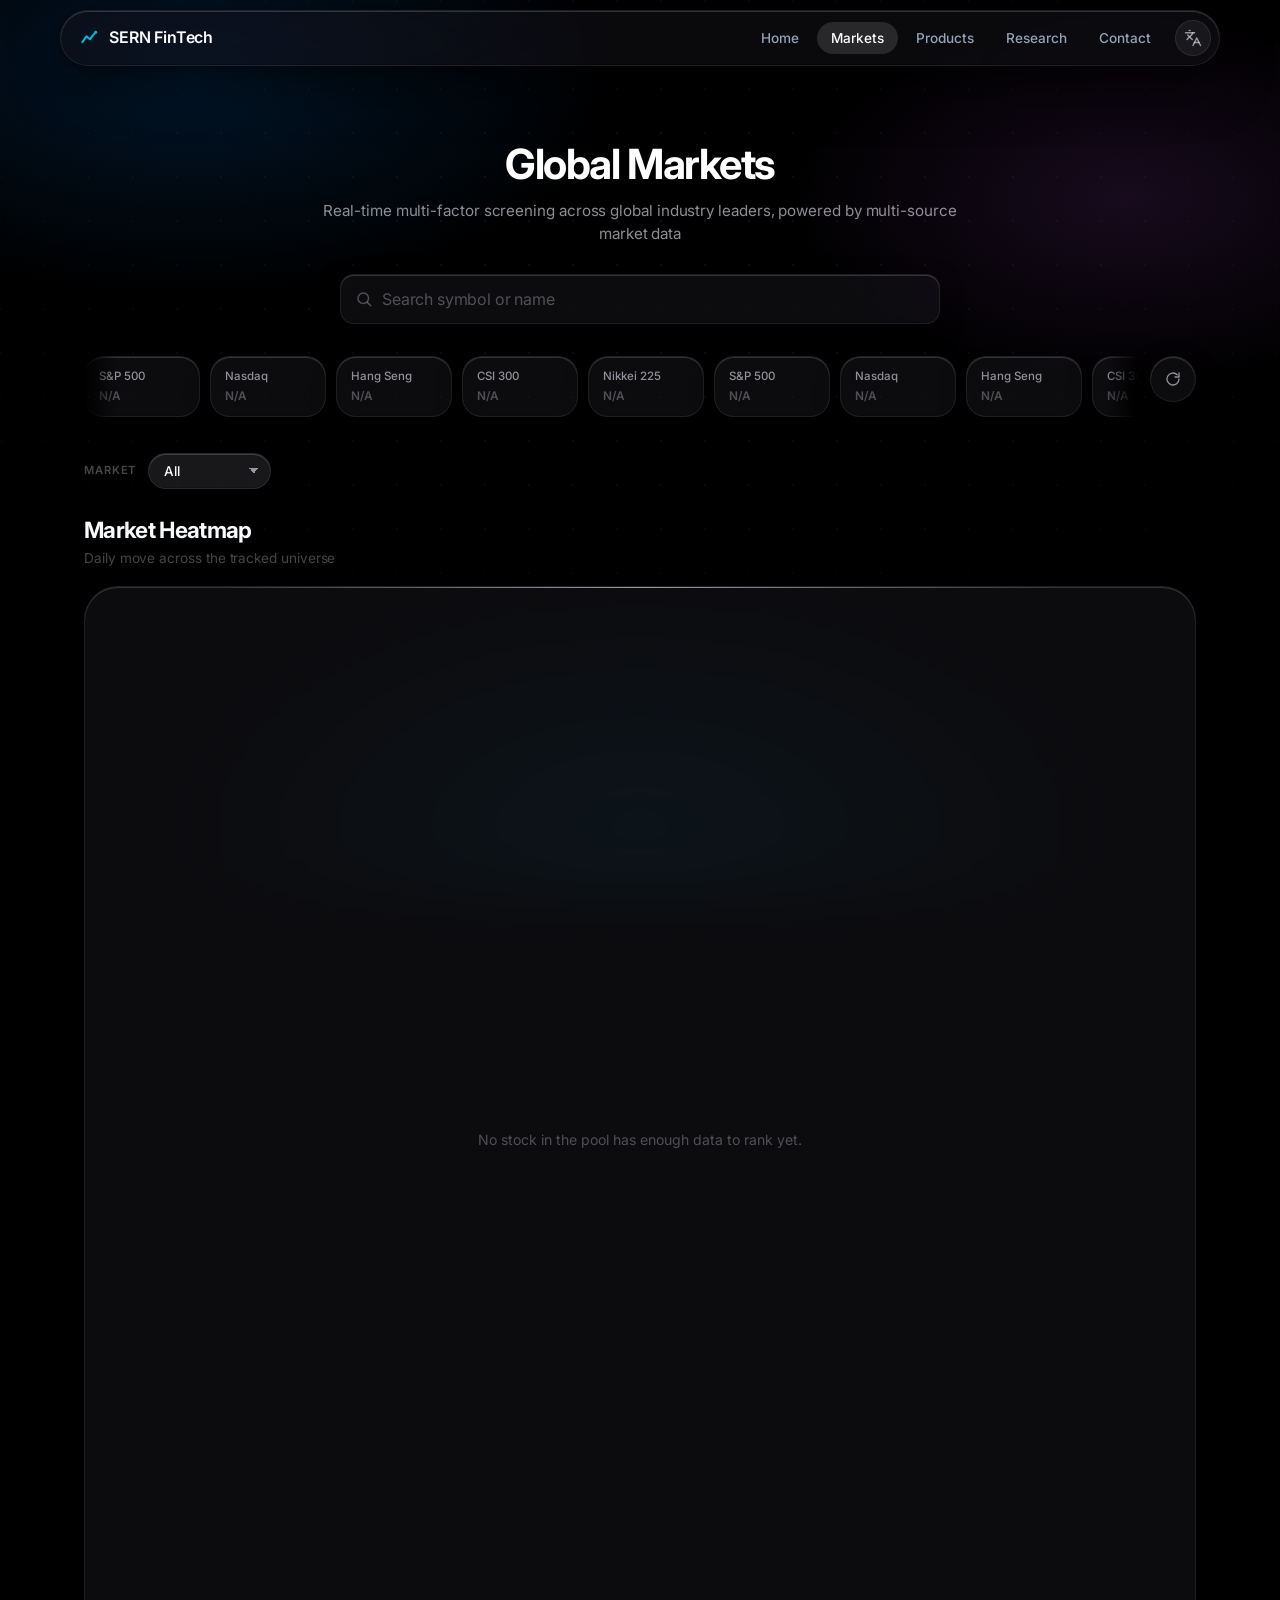
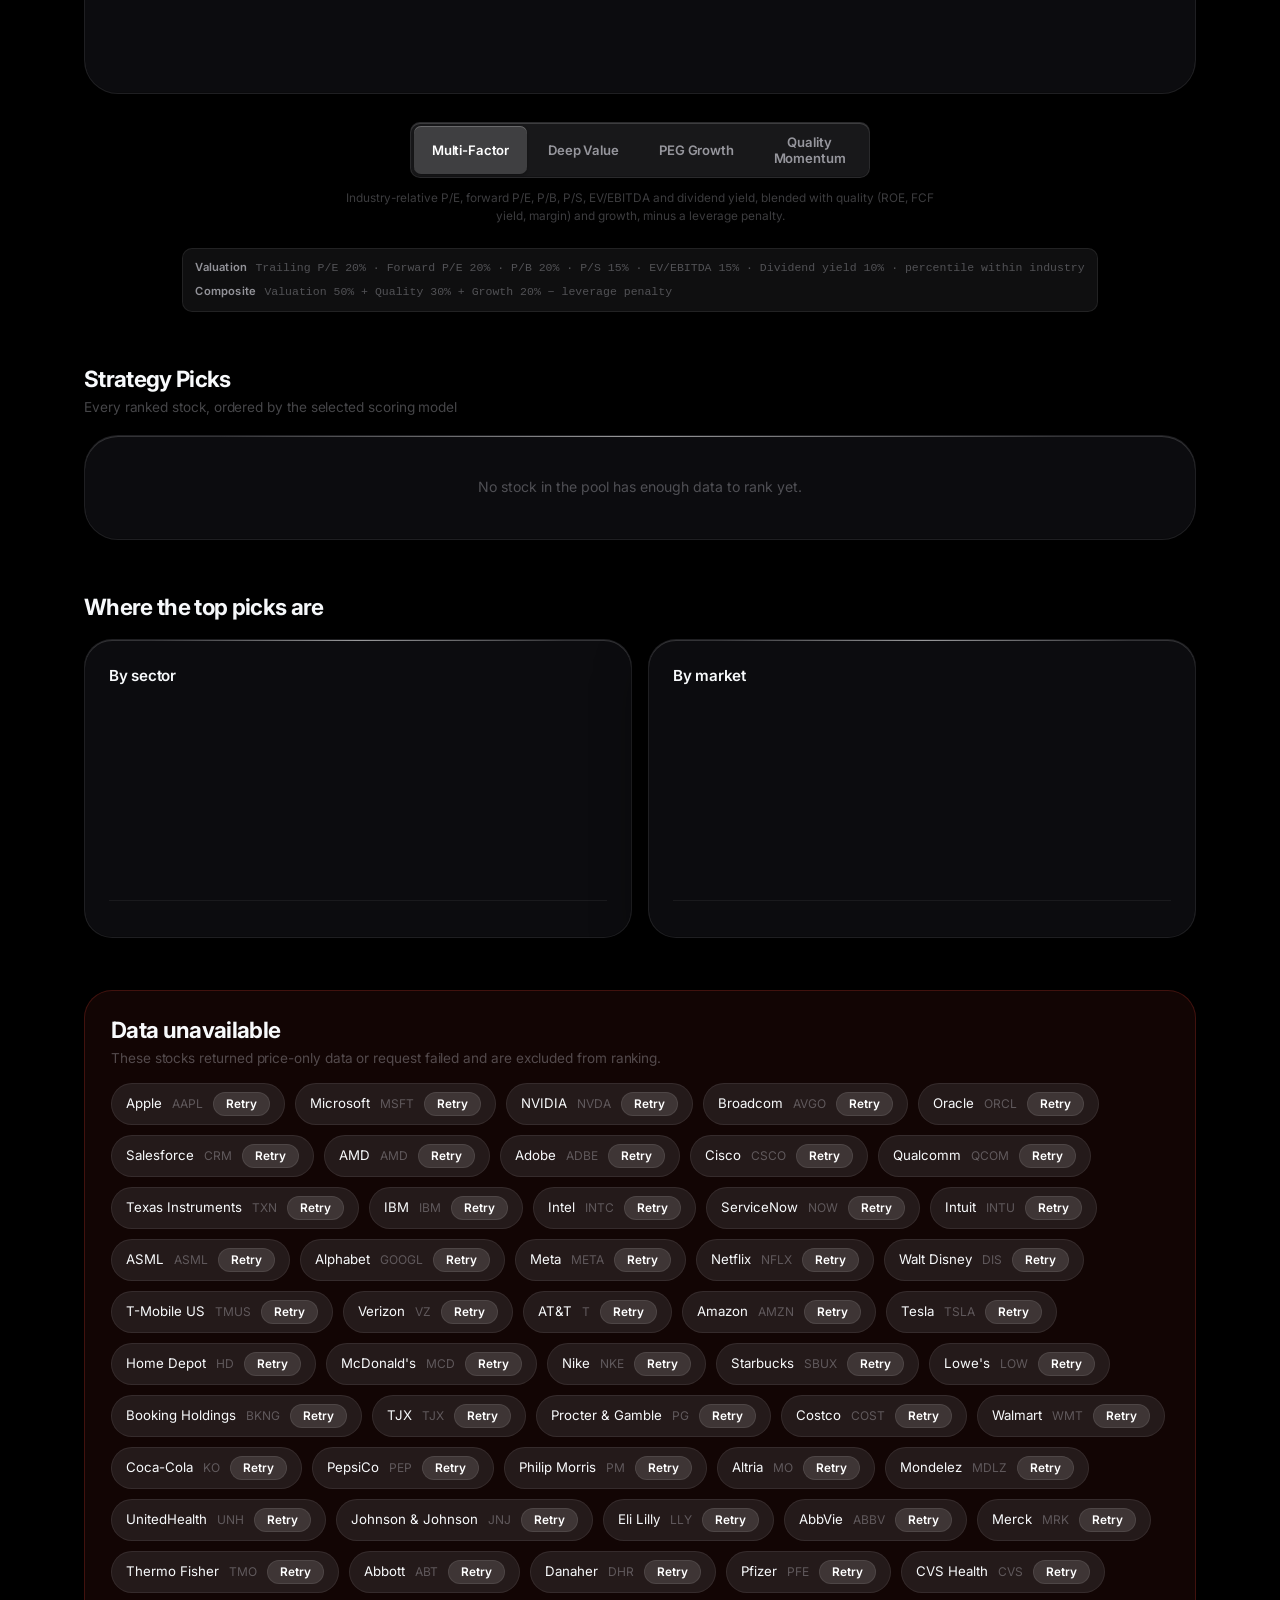
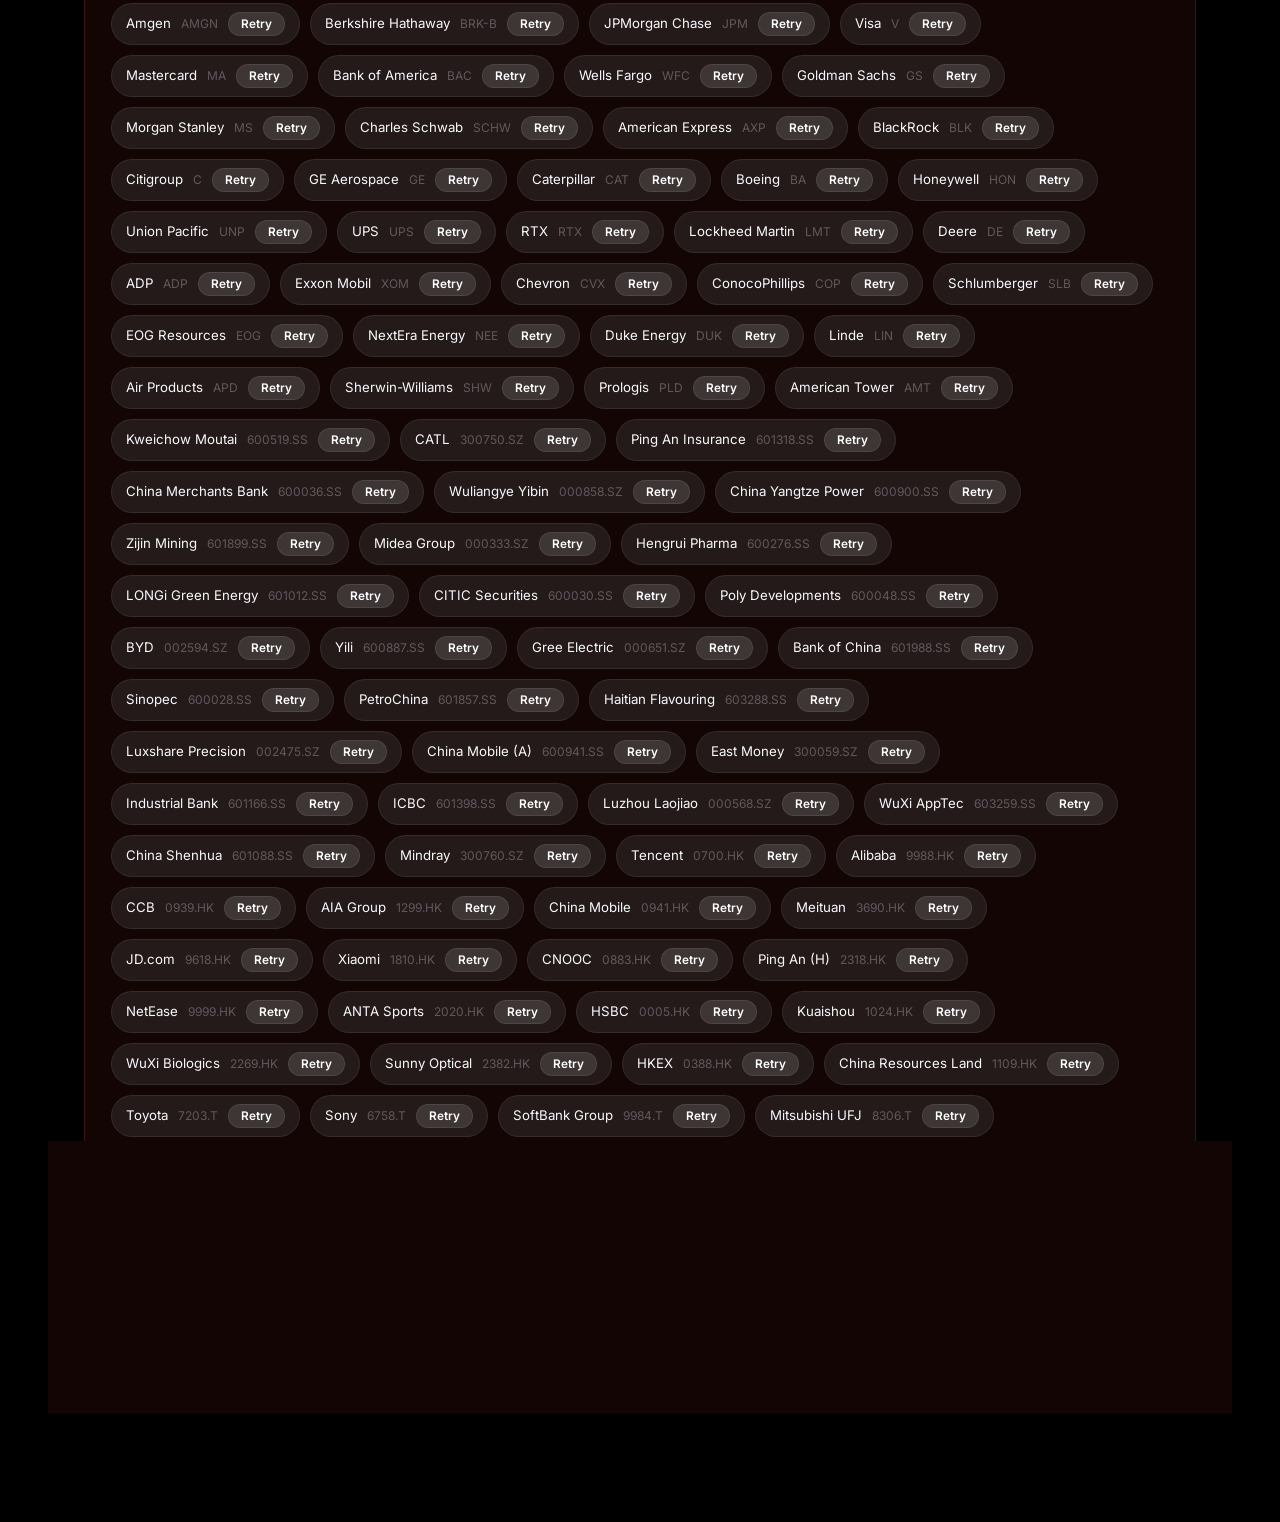
==== commit 44b74ad8: "feat: 新增质量动量策略、批量基本面预热与评分公式展示" ====
--- a/markets.html
+++ b/markets.html
@@ -18,10 +18,10 @@
   <noscript>
     <link href="https://fonts.googleapis.com/css2?family=Inter:wght@300;400;500;600;700;800&display=swap" rel="stylesheet">
   </noscript>
-  <link rel="stylesheet" href="css/style.css?v=20261013c">
-  <link rel="icon" type="image/svg+xml" href="favicon.svg?v=20261013c">
-  <link rel="icon" type="image/png" sizes="32x32" href="favicon-32.png?v=20261013c">
-  <link rel="apple-touch-icon" href="apple-touch-icon.png?v=20261013c">
+  <link rel="stylesheet" href="css/style.css?v=20261014a">
+  <link rel="icon" type="image/svg+xml" href="favicon.svg?v=20261014a">
+  <link rel="icon" type="image/png" sizes="32x32" href="favicon-32.png?v=20261014a">
+  <link rel="apple-touch-icon" href="apple-touch-icon.png?v=20261014a">
 </head>
 <body class="markets-page ios-page">
   <a class="skip-link" href="#markets-main" data-i18n="nav.skip">Skip to content</a>
@@ -116,8 +116,10 @@
           <button type="button" data-model="multifactor" data-i18n="model.multifactor">Multi-Factor</button>
           <button type="button" data-model="deepvalue" data-i18n="model.deepvalue">Deep Value</button>
           <button type="button" data-model="peg" data-i18n="model.peg">PEG Growth</button>
+          <button type="button" data-model="qualitymomentum" data-i18n="model.qualitymomentum">Quality Momentum</button>
         </div>
         <p class="model-note" id="model-note"></p>
+        <div class="model-formula" id="model-formula" aria-live="polite"></div>
       </div>
 
       <section class="board-section">
@@ -177,13 +179,13 @@
     </div>
   </aside>
 
-  <script src="js/data/universe.js?v=20261013c"></script>
-  <script src="js/i18n.js?v=20261013c"></script>
-  <script src="js/nav.js?v=20261013c"></script>
-  <script src="js/market-data.js?v=20261013c"></script>
-  <script src="js/scoring.js?v=20261013c"></script>
-  <script src="js/heatmap.js?v=20261013c"></script>
-  <script src="js/markets.js?v=20261013c"></script>
-  <script src="js/search.js?v=20261013c"></script>
+  <script src="js/data/universe.js?v=20261014a"></script>
+  <script src="js/i18n.js?v=20261014a"></script>
+  <script src="js/nav.js?v=20261014a"></script>
+  <script src="js/market-data.js?v=20261014a"></script>
+  <script src="js/scoring.js?v=20261014a"></script>
+  <script src="js/heatmap.js?v=20261014a"></script>
+  <script src="js/markets.js?v=20261014a"></script>
+  <script src="js/search.js?v=20261014a"></script>
 </body>
 </html>
--- a/css/style.css
+++ b/css/style.css
@@ -1522,6 +1522,7 @@
 .mini-bar-valuation { background: linear-gradient(90deg, #3b82f6, #06b6d4); }
 .mini-bar-quality { background: linear-gradient(90deg, #22c55e, #84cc16); }
 .mini-bar-growth { background: linear-gradient(90deg, #f97316, #eab308); }
+.mini-bar-momentum { background: linear-gradient(90deg, #a855f7, #ec4899); }
 
 /* ---------- Distribution donuts ---------- */
 .distribution-section { margin-bottom: 56px; }
@@ -2481,9 +2482,9 @@
   top: 3px;
   bottom: 3px;
   left: 3px;
-  /* Equal slots: the thumb is one third of the track, so a 100% translate
+  /* Equal slots: the thumb is one quarter of the track, so a 100% translate
      of its own width lands it exactly on the next segment. */
-  width: calc((100% - 6px) / 3);
+  width: calc((100% - 6px) / 4);
   border-radius: 7px;
   background: rgba(255, 255, 255, 0.17);
   box-shadow: 0 1px 3px rgba(0, 0, 0, 0.35), inset 0 1px 0 rgba(255, 255, 255, 0.22);
@@ -2493,7 +2494,44 @@
 .markets-page .model-seg[data-thumb='1']::after { transform: translateX(100%); }
 .markets-page .model-seg[data-thumb='2']::after { transform: translateX(200%); }
 .markets-page .model-seg[data-thumb='0']::after { transform: translateX(0); }
+.markets-page .model-seg[data-thumb='3']::after { transform: translateX(300%); }
 .markets-page .model-note { color: var(--ios-label-3); font-size: 0.74rem; line-height: 1.5; }
+
+/* Formula breakdown under the strategy note: weights are read straight from
+   js/scoring.js so the displayed formula tracks the live model config. */
+.markets-page .model-formula {
+  display: flex;
+  flex-direction: column;
+  gap: 6px;
+  margin-top: 10px;
+  padding: 10px 12px;
+  border: 1px solid var(--glass-hairline-soft);
+  border-radius: var(--r-xs);
+  background: rgba(120, 120, 128, 0.12);
+}
+.markets-page .model-formula-row {
+  display: flex;
+  flex-wrap: wrap;
+  align-items: baseline;
+  gap: 8px;
+}
+.markets-page .model-formula-label {
+  flex: 0 0 auto;
+  min-width: 4.5em;
+  font-size: 0.7rem;
+  font-weight: 600;
+  letter-spacing: 0.02em;
+  color: var(--ios-label-2);
+}
+.markets-page .model-formula-code {
+  flex: 1 1 12ch;
+  font-size: 0.72rem;
+  line-height: 1.5;
+  color: var(--ios-label-3);
+  background: none;
+  padding: 0;
+  word-break: break-word;
+}
 
 /* ---------- Rank board: inset grouped list ---------- */
 .markets-page .rank-row {
@@ -2666,6 +2704,7 @@
 .markets-page .mini-bar-valuation { background: linear-gradient(90deg, #0a84ff, #64d2ff); }
 .markets-page .mini-bar-quality { background: linear-gradient(90deg, #30d158, #a8e05f); }
 .markets-page .mini-bar-growth { background: linear-gradient(90deg, #ff9f0a, #ffd60a); }
+.markets-page .mini-bar-momentum { background: linear-gradient(90deg, #bf5af2, #ff2d55); }
 .markets-page .drawer-yahoo {
   background: linear-gradient(180deg, #0a84ff, #0060df);
   border: 1px solid rgba(120, 190, 255, 0.35);
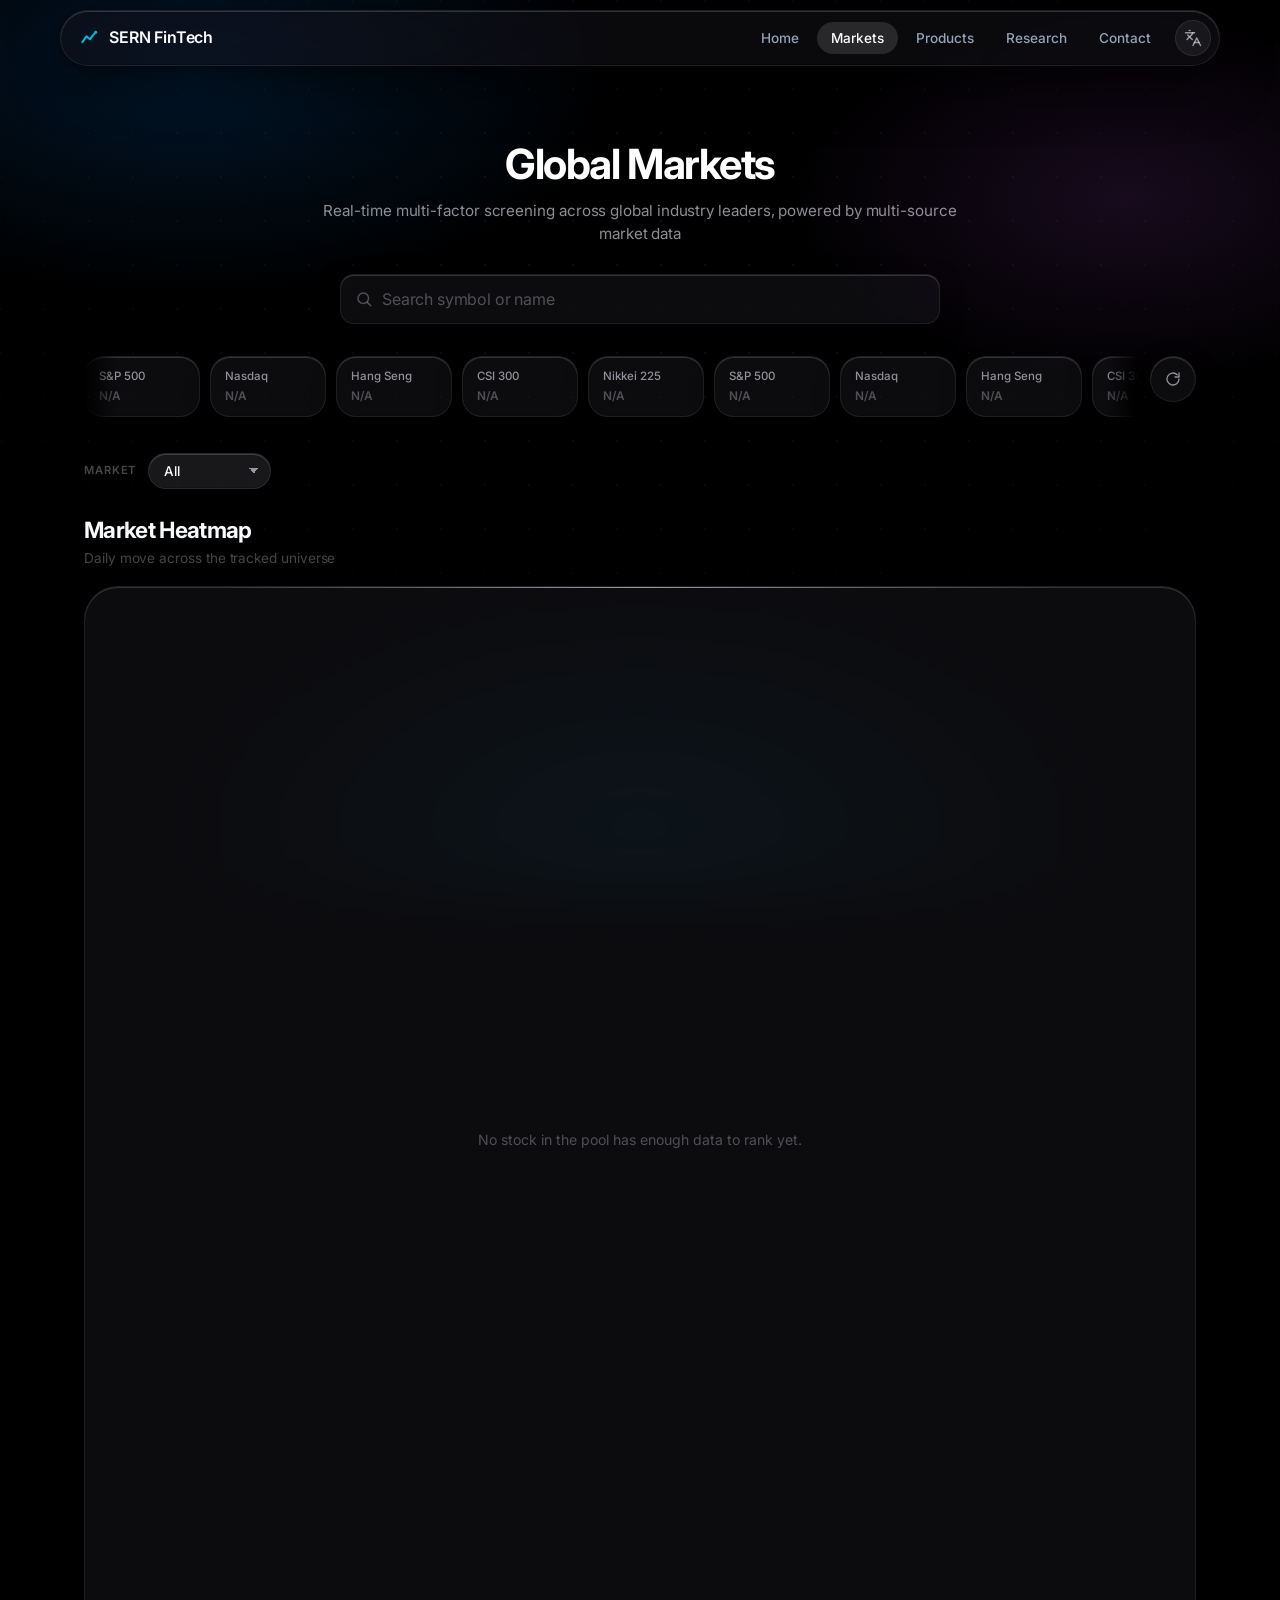
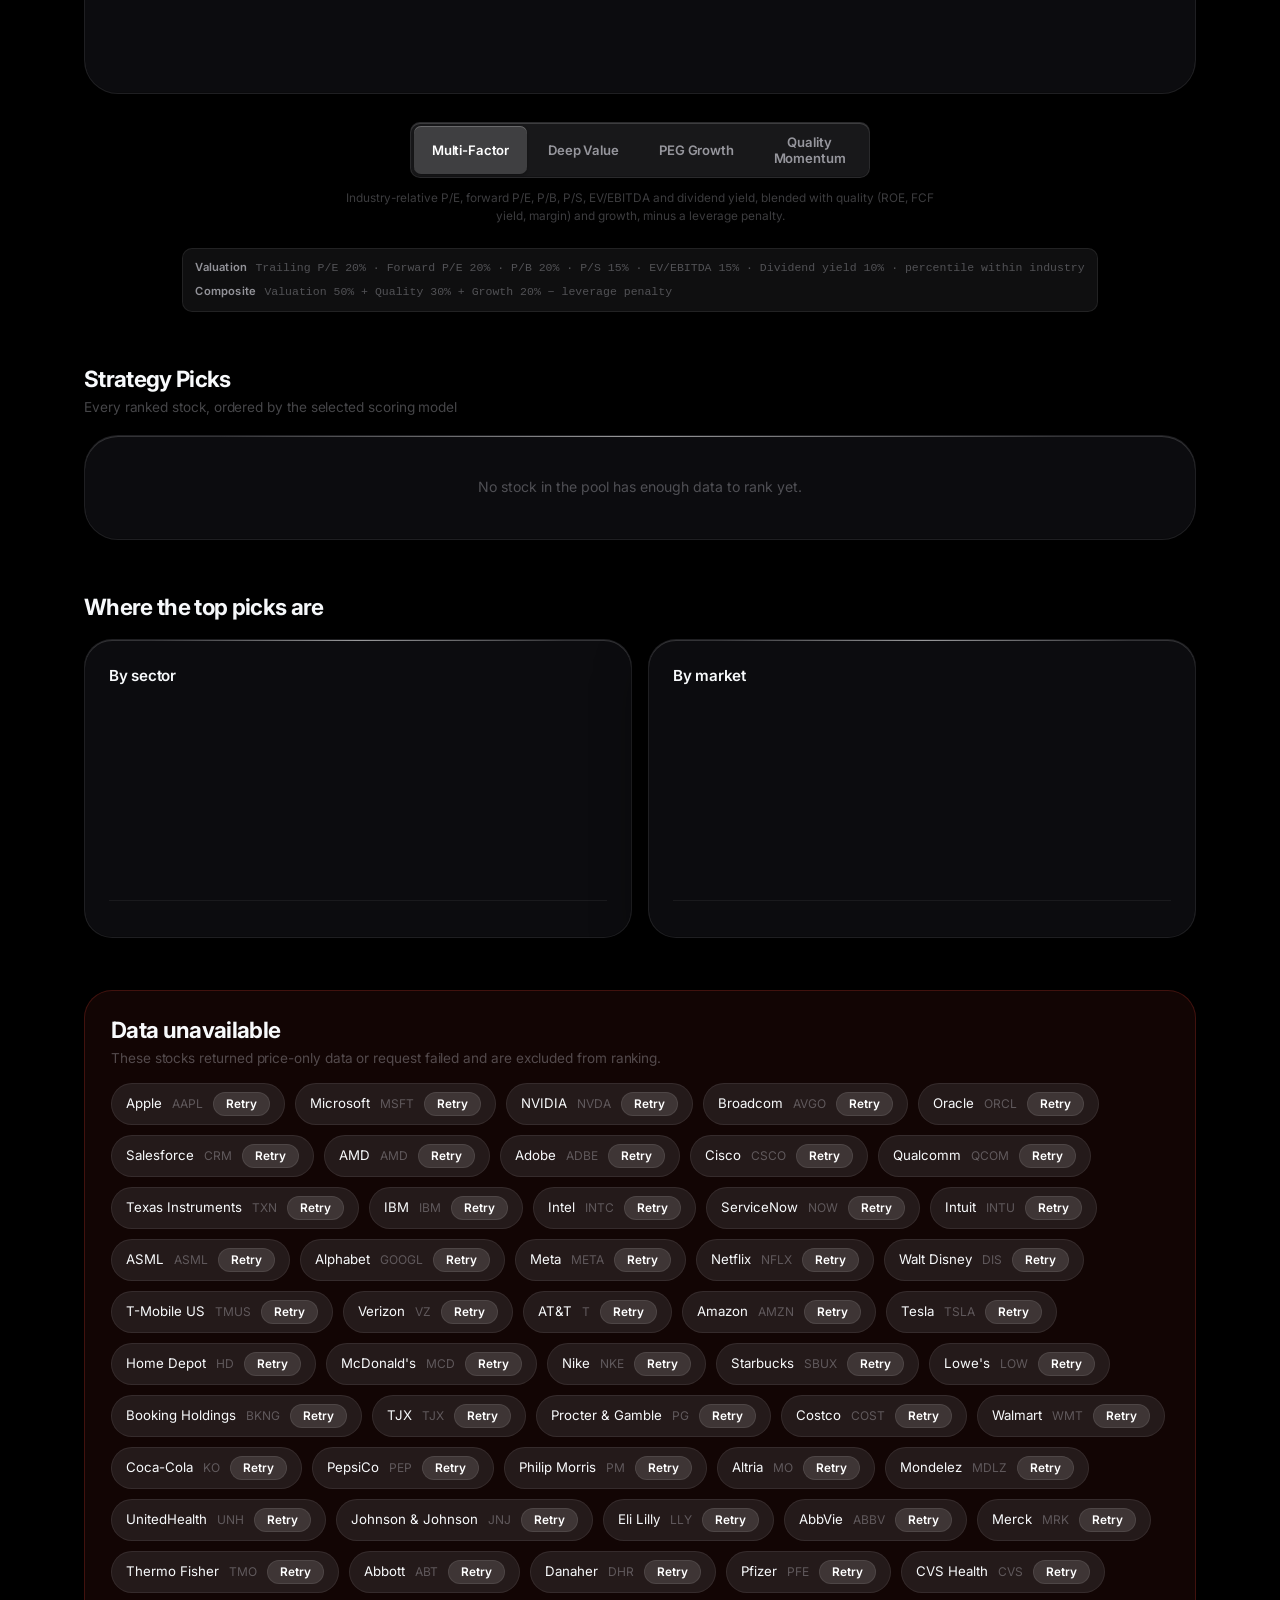
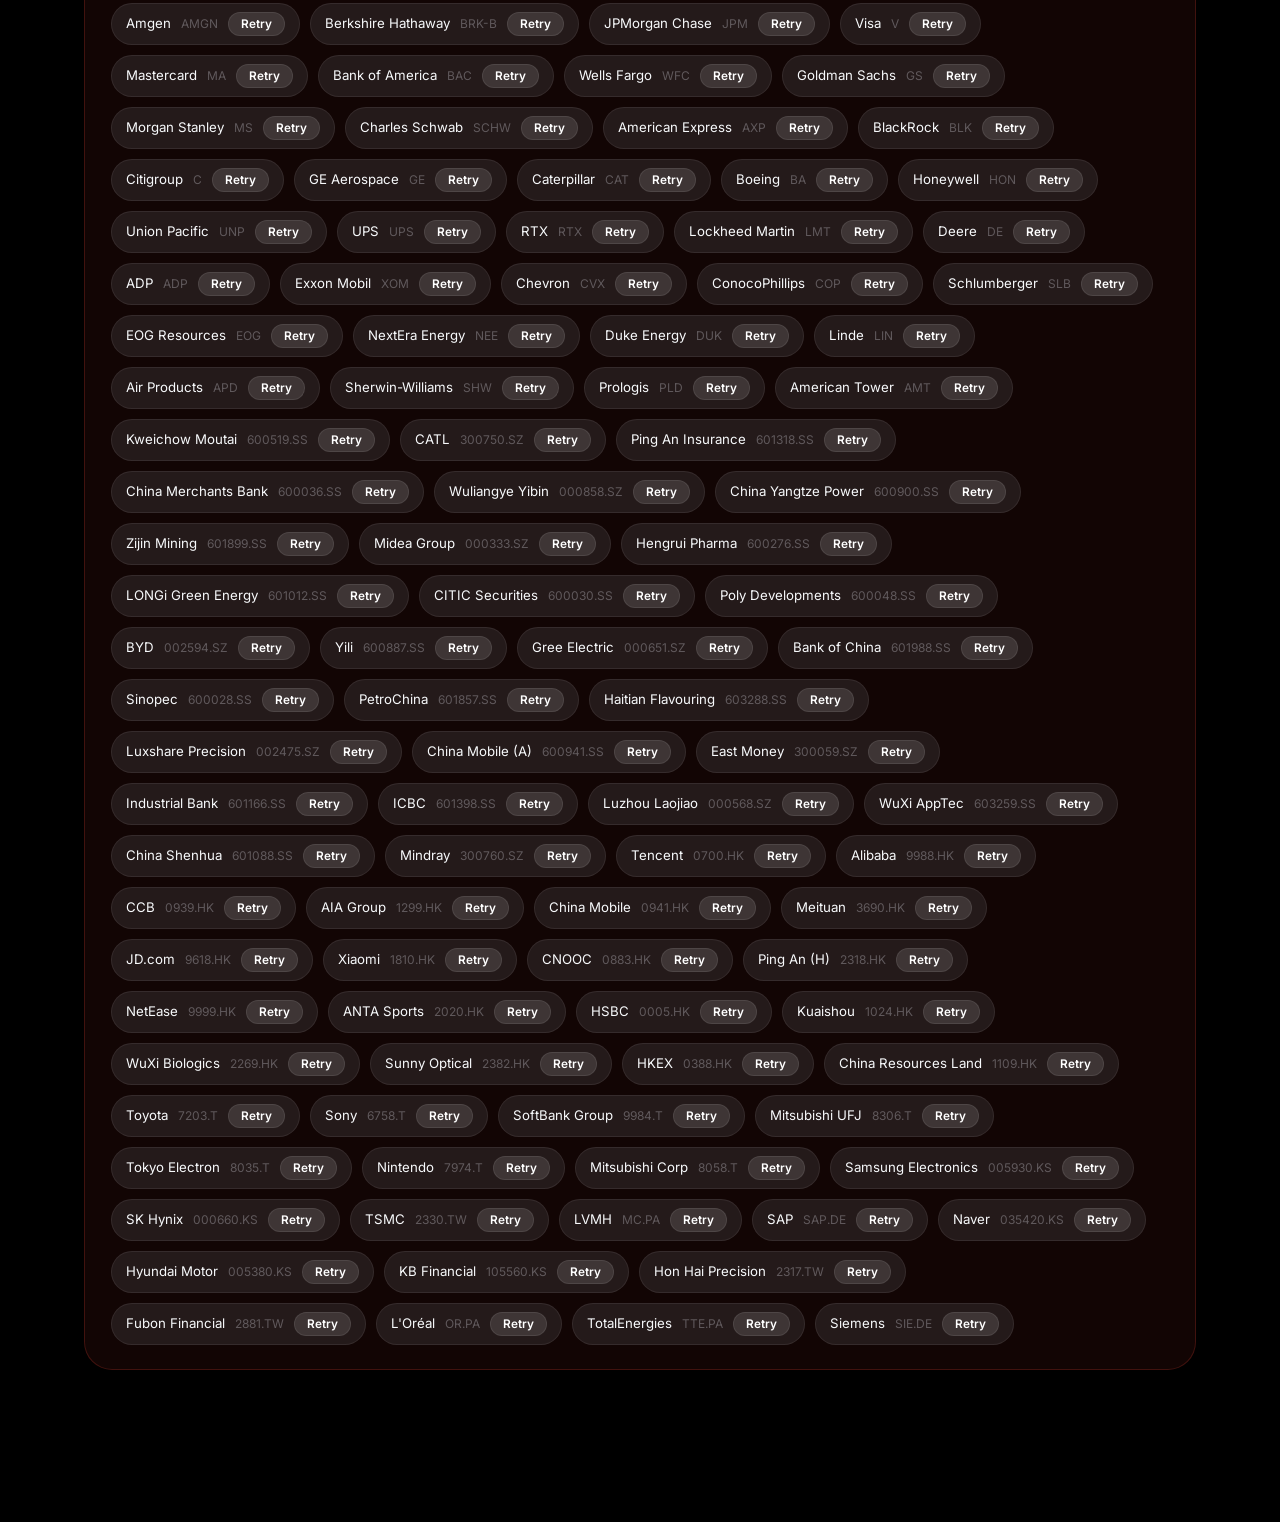
==== commit d2e5947b: "feat: 详情抽屉去掉数据来源并显示涨跌幅" ====
--- a/markets.html
+++ b/markets.html
@@ -18,10 +18,10 @@
   <noscript>
     <link href="https://fonts.googleapis.com/css2?family=Inter:wght@300;400;500;600;700;800&display=swap" rel="stylesheet">
   </noscript>
-  <link rel="stylesheet" href="css/style.css?v=20261014a">
-  <link rel="icon" type="image/svg+xml" href="favicon.svg?v=20261014a">
-  <link rel="icon" type="image/png" sizes="32x32" href="favicon-32.png?v=20261014a">
-  <link rel="apple-touch-icon" href="apple-touch-icon.png?v=20261014a">
+  <link rel="stylesheet" href="css/style.css?v=20261014b">
+  <link rel="icon" type="image/svg+xml" href="favicon.svg?v=20261014b">
+  <link rel="icon" type="image/png" sizes="32x32" href="favicon-32.png?v=20261014b">
+  <link rel="apple-touch-icon" href="apple-touch-icon.png?v=20261014b">
 </head>
 <body class="markets-page ios-page">
   <a class="skip-link" href="#markets-main" data-i18n="nav.skip">Skip to content</a>
@@ -179,13 +179,13 @@
     </div>
   </aside>
 
-  <script src="js/data/universe.js?v=20261014a"></script>
-  <script src="js/i18n.js?v=20261014a"></script>
-  <script src="js/nav.js?v=20261014a"></script>
-  <script src="js/market-data.js?v=20261014a"></script>
-  <script src="js/scoring.js?v=20261014a"></script>
-  <script src="js/heatmap.js?v=20261014a"></script>
-  <script src="js/markets.js?v=20261014a"></script>
-  <script src="js/search.js?v=20261014a"></script>
+  <script src="js/data/universe.js?v=20261014b"></script>
+  <script src="js/i18n.js?v=20261014b"></script>
+  <script src="js/nav.js?v=20261014b"></script>
+  <script src="js/market-data.js?v=20261014b"></script>
+  <script src="js/scoring.js?v=20261014b"></script>
+  <script src="js/heatmap.js?v=20261014b"></script>
+  <script src="js/markets.js?v=20261014b"></script>
+  <script src="js/search.js?v=20261014b"></script>
 </body>
 </html>
--- a/css/style.css
+++ b/css/style.css
@@ -1665,6 +1665,9 @@
 }
 .drawer-title { font-size: 1.15rem; font-weight: 700; }
 .drawer-sub { margin-top: 4px; font-size: 0.8rem; color: var(--text-muted); }
+.drawer-sub .drawer-change { margin-left: 5px; font-weight: 600; }
+.drawer-sub .drawer-change.up { color: var(--accent-red); }
+.drawer-sub .drawer-change.down { color: var(--accent-green); }
 .drawer-close {
   color: var(--text-muted);
   background: transparent;
@@ -2666,6 +2669,8 @@
 }
 .markets-page .drawer-title { font-size: 1.3rem; font-weight: 700; letter-spacing: -0.03em; }
 .markets-page .drawer-sub { color: var(--ios-label-3); font-size: 0.8rem; }
+.markets-page .drawer-sub .drawer-change.up { color: var(--ios-red); }
+.markets-page .drawer-sub .drawer-change.down { color: var(--ios-green); }
 .markets-page .drawer-content { padding: 20px 26px 30px; }
 .markets-page .drawer-close,
 .markets-page .drawer-fav {
